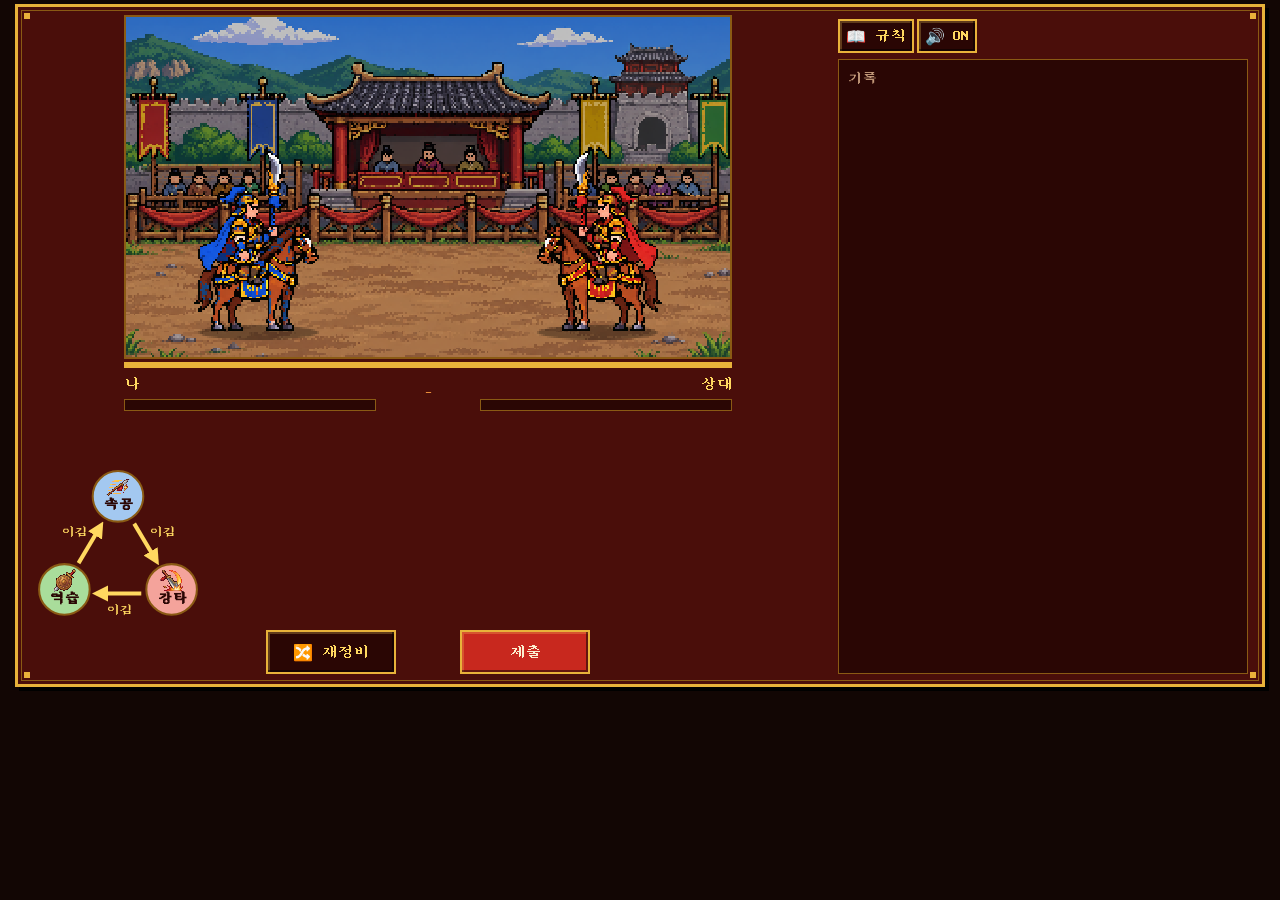
==== duel.html @ 4183ed5d "웹 업데이트 2026-11-28 20:51" ====
<!doctype html>
<html lang="ko">
<head>
<meta charset="utf-8">
<meta name="viewport" content="width=device-width, initial-scale=1">
<title>무술대회</title>
<link rel="stylesheet" href="style.css?v=20261128205129">
<!-- 무술대회 대결 화면 (웹, 2026-11-14). 게임 화면(game.js tourOpenDuel)이 iframe으로 띄운다: duel.html#web&id=경기id
     lab/martial.html(연구용)에서 만들었다. 규칙은 duel_rules.js, 판정·손패는 서버(duel_core.js)가 한다.
     서버와는 부모 창(게임)의 로그인을 그대로 쓴다: parent.api('duelView'|'duelAct'), parent.sb(실시간 알림 'duel-경기id') -->
<style>
  @font-face { font-family: "Sam3"; src: url("fonts/Sam3KRFont.woff") format("woff"); }
  body { background: var(--bg); margin: 0; padding: 8px; font-family: "Sam3", monospace; font-size: 16px; color: var(--text); }
  .lab { max-width: 1250px; margin: 0 auto; padding: 8px 14px 10px; }
  /* 대결 화면: 왼쪽 경기, 오른쪽 기록창 (2026-11-14). 좁은 화면에서는 기록창이 아래로 */
  #pPlay:not([hidden]) { display: grid; grid-template-columns: minmax(0, 1fr) 410px; /* 기록창 230 → 320 → 360 → 410 (글씨 키움) (2026-11-14, 한 합이 한 줄에 들어가게) */ column-gap: 14px; align-items: start; }
  #pPlay > * { grid-column: 1; }
  #pPlay > .sideCol { grid-column: 2; grid-row: 1 / span 30; align-self: stretch; display: flex; flex-direction: column; } /* 왼쪽 내용 높이만큼 늘어난다 */
  .sndBar { display: flex; gap: 3px; align-items: center; flex-wrap: nowrap; margin: 4px 0 6px; font-size: 14px; white-space: nowrap; }
  .sndBar button { padding: 3px 6px; }
  /* 규칙 창 (2026-11-15) */
  .rulesPop { position: fixed; inset: 0; z-index: 50; display: flex; align-items: center; justify-content: center; background: rgba(0, 0, 0, .6); }
  .rulesPop[hidden] { display: none !important; }
  .rulesPop .box { width: min(760px, 94vw); max-height: 90vh; overflow-y: auto; background: var(--bg); border: 2px solid var(--gold); padding: 10px 16px 14px; color: var(--text); font-size: 16px; line-height: 1.7; }
  .rulesPop h3, .rulesBody h3 { color: var(--title); font-size: 17px; margin: 10px 0 2px; font-weight: normal; }
  .rsec { background: #e5c46a; color: #1c1206; border: 2px solid #8f6a1c; padding: 4px 14px 8px; margin: 10px 0; } /* 규칙 섹션 상자: 노란 바탕 · 검은 글자 (2026-11-15 기획자) */
  .rsec h3, .rulesPop .rsec h3, .rulesBody .rsec h3 { color: #3a1d02; font-size: 19px; margin: 4px 0 4px; padding-bottom: 2px; border-bottom: 2px solid rgba(90, 55, 5, .45); } /* 제목 강조: 한 단계 크게 + 밑줄 (2026-11-15) */
  .rsec b { color: inherit; }
  .rulesPop ul, .rulesBody ul { margin: 0; padding-left: 20px; }
  .rulesPop .rbar { display: flex; justify-content: space-between; align-items: center; color: var(--title); }
  body.rulesOnly .lab { display: none; }
  .rulesBody { max-width: 860px; margin: 0 auto; padding: 8px 16px; color: var(--text); font-size: 16px; line-height: 1.7; }

  .sideCol #log { flex: 1 1 0; min-height: 200px; max-height: none; margin-top: 0; display: block; } /* #log: 게임 style.css의 #log { max-height: 380px }를 이기려면 같은 # 선택자가 필요 */
  .lab h2 { margin: 0 0 6px; font-size: 18px; font-weight: normal; color: var(--title); }
  .lab > h2, .tabs, #pPlay > .row, #pSim, #pRule { display: none !important; }
  body { padding-top: 4px; }
  .tabs { display: flex; gap: 6px; margin-bottom: 6px; }
  .tabs button.on { background: var(--gold); color: #2a0604; }
  .row { display: flex; gap: 8px; align-items: center; flex-wrap: wrap; margin: 4px 0 6px; }
  .row input[type=number] { width: 64px; }
  #cv { display: block; width: 100%; max-width: 608px; margin: 0 auto; /* 2026-11-14: 한 화면에 다 들어오게 조금 줄임 (320×180의 1.9배, 2026-11-14 544 → 608) */ image-rendering: pixelated; border: 2px solid var(--gold-dark); background: #000; }
  .bars { display: grid; grid-template-columns: minmax(0, 1fr) 84px minmax(0, 1fr); /* 2026-11-14: 양쪽 칸 폭 고정. 글자(체력 100→85, 1합→10합) 길이에 따라 칸이 늘어 이긴 쪽 체력바가 커져 보였음 */ gap: 10px; align-items: center; margin: 4px auto; width: 100%; max-width: 608px; }
  .side .nm { color: var(--title); }
  .side.right { text-align: right; }
  .hp { height: 12px; background: #2a0604; border: 1px solid var(--gold-dark); margin: 3px 0; position: relative; }
  .hp i { position: absolute; top: 0; bottom: 0; left: 0; background: #3a8ae0; /* 나(왼쪽) = 파랑 (2026-11-14 기획자, 빨강에서) */ transition: width .4s; }
  .side.right .hp i { left: auto; right: 0; background: #e04a2a; /* 상대(오른쪽) = 빨강 */ }
  .sp { font-size: 14px; color: var(--label); }
  .sp s { color: #776; }
  .round { text-align: center; color: var(--label); font-size: 14px; }
  .stage { position: relative; width: 100%; max-width: 608px; margin: 0 auto; }
  .stage.waiting::after { content: ""; position: absolute; inset: 0; background: rgba(0, 0, 0, .55); z-index: 1; } /* 경기 시작 전: 그림 위에 반투명 검정 (2026-11-15 기획자) */
  .stage.waiting .resBox { z-index: 2; top: 50%; bottom: auto; transform: translateY(-50%); } /* 연습 경기 [대결 시작] 상자: 어두운 막 위, 경기장 한가운데 (2026-11-15) */
  .stage.waiting .reveal { z-index: 2; top: 50%; transform: translateY(-50%); }
  .reveal { position: absolute; top: 8px; left: 0; right: 0; display: flex; justify-content: center; align-items: center; gap: 10px; pointer-events: none; }
  .reveal > span { color: #fff; text-shadow: 0 0 3px #000, 0 0 3px #000; }
  .resBox { position: absolute; bottom: 24%; left: 0; right: 0; display: flex; justify-content: center; } /* 2026-11-15 기획자: [한 판 더]·[대진표로]를 좀 더 위로 (아래 8px에서) */
  .resBox:empty, .reveal:empty { display: none; }
  .fx { position: absolute; inset: 0; pointer-events: none; overflow: hidden; }
  .fxText { position: absolute; transform: translate(-50%, -50%); font-size: 24px; white-space: nowrap; text-shadow: 2px 2px 0 #000, -2px 2px 0 #000, 2px -2px 0 #000, -2px -2px 0 #000; animation: fxUp 1.4s ease-out forwards; }
  @keyframes fxUp { 0% { opacity: 0; margin-top: 8px; } 12% { opacity: 1; margin-top: 0; } 70% { opacity: 1; } 100% { opacity: 0; margin-top: -26px; } }
  /* 시작 인트로 (2026-11-15 기획자): 단계 이름 + 두 장수 이름이 양옆에서 들어온다 */
  .intro { position: absolute; inset: 0; z-index: 3; display: none; flex-direction: column; align-items: center; justify-content: center; gap: 10px; background: rgba(0, 0, 0, .6); pointer-events: none; }
  .intro.show { display: flex; animation: introFade .3s ease-out; }
  .intro .stg { color: #ffd860; font-size: 20px; letter-spacing: 6px; text-shadow: 0 2px 0 #000; animation: introPop .4s ease-out both; }
  .intro .row { display: flex; align-items: center; gap: 22px; font-size: 32px; text-shadow: 0 2px 0 #000, 0 0 8px #000; }
  .intro .a { color: #8cc4ff; animation: introL .45s .25s ease-out both; }
  .intro .b { color: #ff7a5a; animation: introR .45s .25s ease-out both; }
  .intro .v { color: #fff; font-size: 26px; animation: introPop .35s .7s ease-out both; }
  @keyframes introFade { from { opacity: 0; } }
  @keyframes introL { from { transform: translateX(-160px); opacity: 0; } }
  @keyframes introR { from { transform: translateX(160px); opacity: 0; } }
  @keyframes introPop { from { transform: scale(2.2); opacity: 0; } }
  @media (max-width: 860px) { .intro .stg { font-size: 15px; } .intro .row { font-size: 20px; gap: 12px; } .intro .v { font-size: 17px; } }
  .banner { position: absolute; left: 0; right: 0; top: 30%; transform: translateY(-50%); text-align: center; pointer-events: none; opacity: 0; }
  .banner.show { animation: bannerIn .35s ease-out forwards; }
  @keyframes bannerIn { from { opacity: 0; transform: translateY(-50%) scale(2.2); } to { opacity: 1; transform: translateY(-50%) scale(1); } }
  .banner .t { font-size: 46px; letter-spacing: 6px; color: #ffd860; text-shadow: 0 0 2px #2a0604, 3px 3px 0 #2a0604, -3px 3px 0 #2a0604, 3px -3px 0 #2a0604, -3px -3px 0 #2a0604, 0 0 18px rgba(255,200,60,.6); }
  .banner.k-lose .t { color: #9fb8ff; text-shadow: 0 0 2px #0a0a2a, 3px 3px 0 #0a0a2a, -3px 3px 0 #0a0a2a, 3px -3px 0 #0a0a2a, -3px -3px 0 #0a0a2a, 0 0 18px rgba(120,150,255,.5); }
  .banner.k-draw .t { color: #eee; }
  .banner .s { margin-top: 6px; font-size: 17px; color: #fbefd0; text-shadow: 0 0 3px #000, 2px 2px 0 #000; opacity: 0; animation: subIn .3s .4s forwards; }
  @keyframes subIn { to { opacity: 1; } }
  .timer { height: 6px; background: #2a0604; margin: 3px auto 0; width: 100%; max-width: 608px; } /* width: 칸 안에서 가운데 맞춤하면 폭이 0으로 줄어서 */
  .timer i { display: block; height: 100%; background: var(--gold); width: 100%; }
  .playRow { display: grid; grid-template-columns: 172px minmax(0, 1fr) 172px; align-items: center; gap: 8px; } /* 손패가 정가운데 오게 오른쪽에도 같은 폭 빈칸 (2026-11-14) */
  .tri { width: 172px; } /* 2026-11-14 글씨가 작다는 의견으로 키움 */
  .tri .ar { stroke: #ffd860; stroke-width: 4; fill: none; }
  .tri text.win { font-size: 13px; fill: #ffd860; }
  .tri text { text-anchor: middle; font-family: Sam3, monospace; }
  .tri image.ic { image-rendering: pixelated; } /* 상성표도 카드 도트 그림 (2026-11-19) */
  .tri text.nm { font-size: 15px; fill: #2a0604; font-weight: bold; }
  .tri .nd circle { stroke: #8a5a14; stroke-width: 2; }
  .tri .nd.win circle { stroke: #7dff8a; stroke-width: 4; }
  .tri .nd.lose circle { stroke: #ff6a4a; stroke-width: 4; }
  .tri .nd.me circle { stroke: #ffd860; stroke-width: 4; }
  .triCap { text-align: center; font-size: 13px; color: var(--label); margin: 2px 0 0; }
  .hand { display: flex; gap: 6px; flex-wrap: wrap; justify-content: center; min-height: 78px; }
  .card { width: 56px; height: 74px; border: 2px solid var(--gold-dark); border-radius: 4px; background: #f3e2b8; color: #2a0604;
    display: flex; flex-direction: column; align-items: center; justify-content: center; cursor: pointer; user-select: none; font-size: 15px; }
  .card .ic { font-size: 22px; line-height: 1.1; }
  .card .pi { display: block; width: 24px; height: 24px; image-rendering: pixelated; margin: 0 auto 1px; } /* 카드 도트 그림 24칸 (2026-11-16) */
  .opHand .card .pi { width: 20px; height: 20px; image-rendering: auto; margin: 0 auto; } .miniHand .card .pi { width: 14px; height: 14px; image-rendering: auto; margin: 0 auto; }
  .card.atk { background: #a3c8f0; } .card.tec { background: #f4a39b; } .card.def { background: #a9dd9b; }
  html.debate .card.atk { background: #a9dd9b; } html.debate .card.tec { background: #a3c8f0; } html.debate .card.def { background: #f2d77a; } /* 설전대회 (2026-11-15 기획자): 논파 초록 · 회유 파랑 · 도발 노랑 */ /* 2026-11-15 기획자: 속공 파랑 · 강타 빨강 · 역습 초록 (그 전 분홍·보라·하늘) */
  .card.deal { animation: dealIn .32s ease-out backwards; } /* 재정비: 새 카드가 한 장씩 뒤집히며 들어옴 (2026-11-14) */
  @keyframes dealIn { from { opacity: 0; transform: translateY(14px) rotateY(90deg) scale(.85); } to { opacity: 1; transform: none; } }
  .card.sel { border-color: var(--title); box-shadow: 0 0 10px var(--title); transform: translateY(-6px); }
  .card.back { background: repeating-linear-gradient(45deg, #6a1a12 0 6px, #4a0e0a 6px 12px); cursor: default; }
  .card.big { width: 58px; height: 74px; cursor: default; font-size: 15px; box-shadow: 0 2px 6px rgba(0,0,0,.6); }
  .card.big .ic { font-size: 22px; }
  /* 공개 카드 (2026-11-14): 누구 카드인지 + 우세한 쪽 강조 */
  .rv { display: flex; flex-direction: column; align-items: center; gap: 2px; position: relative; }
  .rv .who { font-size: 12px; color: #fff; text-shadow: 0 0 3px #000, 0 0 3px #000; }
  .rv.won .card { border-color: #ffd860; box-shadow: 0 0 0 2px #ffd860, 0 0 14px #ffd860; }
  .rv.lost .card { opacity: .55; filter: grayscale(.7); }
  .reveal > .vs { color: #fff; font-size: 18px; text-shadow: 0 0 3px #000, 0 0 3px #000; }
  .card.spc { background: #ffe9a0; }
  .fchip { display: inline-block; width: 10px; height: 10px; margin-right: 5px; border: 1px solid #1a0a04; vertical-align: 1px; } /* 이름 옆 세력 색 (2026-11-15) */
  .resCard { text-align: center; padding: 4px 16px; background: rgba(42,6,4,.92) !important; border: 2px solid var(--gold); background: var(--panel-dark); }
  .resCard .big { font-size: 26px; margin-bottom: 2px; }
  .resCard.win .big { color: var(--title); } .resCard.lose .big { color: #9fb8ff; }
  .resCard button { margin-top: 6px; }
  .resBtn { font-size: 18px; padding: 6px 22px; box-shadow: 0 2px 8px rgba(0,0,0,.6); } /* 끝났을 때 경기장 아래쪽 단추 하나 (2026-11-15) */
  .opHand { display: flex; gap: 4px; justify-content: center; min-height: 50px; } /* 손패가 없을 때(시작 전)도 자리를 잡아 창 크기가 그대로 (2026-11-15 기획자) */
  .opHand .card { width: 38px; height: 50px; cursor: default; } /* 2026-11-15 기획자: 조금 더 크게 (30×40에서) */
  .card.sp { background: #fbfbf4; border-color: #b9b39a; } /* 흰 특수 카드 (필살·회피) */
  .opHand .card.white { background: #fbfbf4; border-color: #b9b39a; } /* 상대의 특수 카드: 흰 뒷면만 */
  .opHand .card.white .q { color: #8a7a5a; font-weight: bold; } /* 필살인지 회피인지 모르니 물음표 (2026-11-14) */
  .opHand .card.oc .ic { font-size: 20px; }
  /* 관전: 두 장수의 손패를 작게 (2026-11-14 기획자). 상대가 보는 것과 같게 유형(색)만, 특수 카드는 ? */
  .miniHand { display: none; gap: 3px; margin-top: 3px; flex-wrap: wrap; }
  body.watch .miniHand { display: flex; }
  .side.right .miniHand { justify-content: flex-end; }
  .miniHand .card { width: 22px; height: 28px; cursor: default; padding: 0; }
  .miniHand .card .ic { font-size: 12px; }
  .miniHand .card.white { background: #fbfbf4; border-color: #b9b39a; }
  .miniHand .card.white .q { color: #8a7a5a; font-weight: bold; }
  .opHand .card.mWin { border-color: #1a6a24; box-shadow: 0 0 0 3px #4dff6a, 0 0 10px 2px #4dff6a; transform: translateY(-3px); } /* 내 카드로 이기는 상대 카드 (2026-11-15 기획자: 잘 안 보여서 진한 안쪽 테두리 + 밝은 바깥 테두리 3px + 빛 + 살짝 위로) */
  .opHand .card.mLose { border-color: #6a1a10; box-shadow: 0 0 0 3px #ff5a3a, 0 0 10px 2px #ff5a3a; } /* 내 카드가 지는 상대 카드 */
  .acts { display: flex; justify-content: center; gap: 64px; margin-top: 8px; } /* 2026-11-14: 재정비·제출 둘 다 살짝 크게, 사이를 넓게 (잘못 누르지 않게) */
  .acts button { min-width: 130px; padding: 8px 18px; font-size: 16px; }
  .acts button.sel { background: var(--title); color: #2a0604; }
  .log { max-height: 180px; overflow-y: auto; font-size: 14px; background: var(--panel-dark); padding: 6px 8px; margin-top: 10px; border: 1px solid var(--gold-dark); }
  .log div { padding: 1px 0; }
  .sideCol #log { font-size: 15px; line-height: 1.5; }
  .sideCol #log div { white-space: nowrap; overflow: hidden; text-overflow: ellipsis; } /* 한 합 = 한 줄 */
  body.watch .sideCol #log div { white-space: normal; overflow: visible; padding: 2px 0 2px 1.2em; text-indent: -1.2em; } /* 관전: 이름이 길면 잘리지 않고 두 줄로 (2026-11-14). 둘째 줄은 들여 씀 */
  table.sim { border-collapse: collapse; margin: 8px 0; font-size: 14px; }
  table.sim th, table.sim td { border: 1px solid var(--gold-dark); padding: 4px 8px; text-align: center; }
  .note { font-size: 14px; color: var(--label); }
  [hidden] { display: none !important; }
  body.watch .tabs, body.watch #pPlay > .row, body.watch .opHand, body.watch .playRow, body.watch .acts, body.watch .lab > h2 { display: none !important; }
  body.watch .side .nm b, body.live .side .nm b { color: var(--title); display: block; overflow: hidden; text-overflow: ellipsis; } /* 웹: 참가자 화면도 이름 한 줄 따로 (2026-11-14) */ /* 관전: 이름은 한 줄 따로, 무력·체력은 그 아래 (긴 이름 대비) */
  body.watch .rv { width: 116px; } /* 긴 이름이 옆 이름과 겹치지 않게 칸 폭을 잡는다 */
  body.watch .rv .who { max-width: 116px; white-space: normal; text-align: center; line-height: 1.2; word-break: keep-all; }
  /* ===== 휴대폰 · 좁은 화면 (2026-11-14) =====
     위에서 아래로: 설정 → 전투 그림(가득) → 시간 → 체력 → 상대 손패 → 기록(한 줄, 누르면 펼침) → 작은 상성표 → 손패 → 단추 → 소리 */
  @media (max-width: 860px) {
    body { padding: 4px; font-size: 15px; }
    .lab { padding: 6px 8px 10px; }
    .lab h2 { font-size: 15px; margin-bottom: 4px; }
    .tabs button { padding: 4px 8px; font-size: 14px; }
    #pPlay:not([hidden]) { display: flex; flex-direction: column; align-items: stretch; } /* 넓은 화면의 align-items: start가 남으면 줄들이 왼쪽에 쪼그라든다 */
    #pPlay > .row { order: 0; gap: 6px; font-size: 14px; }
    #pPlay > .row input[type=number] { width: 52px; }
    #pPlay > .stage { order: 1; max-width: none; }
    #pPlay > .timer { order: 2; max-width: none; }
    #pPlay > .bars { order: 3; max-width: none; gap: 6px; font-size: 12px; }
    .bars .nm, .bars .sp { white-space: nowrap; font-size: 12px; overflow: hidden; text-overflow: ellipsis; }
    #pPlay > .opHand { order: 4; margin-top: 2px; }
    #pPlay > .sideCol { display: contents; } /* 안의 기록창·소리 줄을 따로 배치 */
    .sideCol #log { display: none; } /* 2026-11-14 기획자: 휴대폰은 합마다 결과 기록 줄을 아예 안 보여 줌 */
    #pPlay > .playRow { order: 6; }
    #pPlay > .acts { order: 7; }
    .sndBar { order: 9; margin: 10px 0 0; flex-wrap: wrap; justify-content: center; } /* 소리 조절은 맨 아래로 */
    .sideCol #log { flex: none; height: 30px; min-height: 0; overflow: hidden; cursor: pointer; position: relative; padding-right: 64px; }
    .sideCol #log::after { content: '▼ 전체'; position: absolute; right: 8px; top: 6px; font-size: 12px; color: var(--label); }
    .sideCol #log.open { height: 200px; overflow-y: auto; }
    .sideCol #log.open::after { content: '▲ 접기'; }
    .card.big { width: 44px; height: 56px; font-size: 12px; }
    .card.big .ic { font-size: 17px; }
    .rv .who { font-size: 11px; }
    .playRow { display: flex; flex-direction: column; align-items: center; gap: 4px; margin-top: 6px; }
    .playRow > div:last-child { display: none; } /* 넓은 화면에서 손패를 가운데 맞추던 빈칸 */
    .tri { width: 100px; }
    .hand { gap: 4px; min-height: 0; flex-wrap: nowrap; width: 100%; justify-content: center; }
    .card { width: 44px; height: 60px; font-size: 12px; }
    .card .ic { font-size: 17px; }
    .card .pi { width: 18px; height: 18px; image-rendering: auto; } .opHand .card .pi { width: 16px; height: 16px; }
    .card.sel { transform: translateY(-4px); }
    .opHand { min-height: 40px; }
    .opHand .card { width: 30px; height: 40px; } /* 휴대폰 (24×32에서, 2026-11-15) */
    .opHand .card.oc .ic { font-size: 16px; }
    .acts { gap: 40px; margin-top: 10px; } /* 휴대폰: 같은 크기 두 단추, 사이를 넓게 */
    .acts button { flex: 1; min-width: 0; padding: 11px 4px; font-size: 15px; white-space: nowrap; }
    .resCard .big { font-size: 20px; }
    .resBtn { font-size: 15px; padding: 4px 16px; } /* 휴대폰: 경기 끝 단추 살짝 작게 (2026-11-15 기획자) */
    .banner .t { font-size: 30px; letter-spacing: 3px; }
    .fxText { font-size: 17px; }
    .banner .s { font-size: 13px; }
  }
</style>
</head>
<body>
<div class="win lab">
  <h2>⚔ 무술대회 카드 대결 <span class="dim">(로컬 연구용)</span></h2>
  <div class="tabs"><button id="tPlay" class="on">대결 해 보기</button><button id="tSim">승률 시뮬레이션</button><button id="tRule">규칙</button></div>

  <!-- 대결 -->
  <div id="pPlay">
    <div class="row">무력 나 <input id="myWar" type="number" value="100" min="30" max="130"> 상대 <input id="opWar" type="number" value="100" min="30" max="130">
      <button id="start" class="main">대결 시작</button> </div>
    <audio id="bgm" loop preload="none"></audio><!-- ?v=: 곡을 다시 녹음하면 숫자를 올린다 (브라우저가 옛 파일을 기억해 두고 틀지 않게) --><!-- 무술대회 곡 (preview/bgm/make_midi.js tourney → tools/save_bgm.js) -->
    <div class="stage"><!-- 카드 공개·결과는 그림 위에 겹쳐 띄운다 (2026-11-14: 아래 칸에 끼어 배치가 밀리고 겹쳐서) -->
      <canvas id="cv" width="320" height="180"></canvas>
      <div class="reveal" id="reveal"></div>
      <div class="resBox" id="resBox"></div>
      <div class="fx" id="fx"></div>
      <div class="intro" id="intro"></div><!-- 시작 인트로 (2026-11-15) -->
      <div class="banner" id="banner"><div class="t"></div><div class="s"></div></div><!-- 승패 큰 글씨: 그림에 그리면 1.9배로 늘어나 깨져서 글자로 띄운다 (2026-11-14) -->
    </div>
    <div class="timer"><i id="timer"></i></div><!-- 제한 시간 막대: 전투 그림 바로 아래, 같은 폭 (2026-11-14) -->
    <div class="bars">
      <div class="side"><div class="nm">나 <span class="dim" id="myInfo"></span></div><div class="hp"><i id="myHp"></i></div><div class="sp" id="mySp"></div><div class="miniHand" id="myMini"></div></div>
      <div class="round" id="round">-</div>
      <div class="side right"><div class="nm"><span class="dim" id="opInfo"></span> 상대</div><div class="hp"><i id="opHp"></i></div><div class="sp" id="opSp"></div><div class="miniHand" id="opMini"></div></div>
    </div>
    <div class="opHand" id="opHand"></div>
    <div class="playRow">
      <!-- 상성 삼각형 (2026-11-14): 화살표가 가리키는 쪽을 이긴다. 카드를 고르면 이기는 상대(초록)·지는 상대(빨강)가 빛난다 -->
      <svg class="tri" viewBox="0 0 170 152" aria-label="상성: 속공은 강타를, 강타는 역습을, 역습은 속공을 이긴다">
        <defs><marker id="ah" viewBox="0 0 10 10" refX="7" refY="5" markerWidth="4" markerHeight="4" orient="auto"><path d="M0 0 L10 5 L0 10 z" fill="#ffd860"/></marker></defs>
        <path d="M101 55 L123 92" class="ar" marker-end="url(#ah)"/><path d="M108 124 L64 124" class="ar" marker-end="url(#ah)"/><path d="M46 94 L68 57" class="ar" marker-end="url(#ah)"/>
        <text x="128" y="68" class="win">이김</text><text x="86" y="145" class="win">이김</text><text x="42" y="68" class="win">이김</text>
        <g class="nd" data-t="atk"><circle cx="85" cy="28" r="25" fill="#a3c8f0"/><image x="74" y="8" width="22" height="22" class="ic" href="img/cards/atk.png"/><text x="85" y="42" class="nm">속공</text></g>
        <g class="nd" data-t="tec"><circle cx="138" cy="120" r="25" fill="#f4a39b"/><image x="127" y="100" width="22" height="22" class="ic" href="img/cards/tec.png"/><text x="138" y="134" class="nm">강타</text></g>
        <g class="nd" data-t="def"><circle cx="32" cy="120" r="25" fill="#a9dd9b"/><image x="21" y="100" width="22" height="22" class="ic" href="img/cards/def.png"/><text x="32" y="134" class="nm">역습</text></g>
      </svg>
      <div class="hand" id="hand"></div>
      <div></div>
    </div>
    <div class="acts"><!-- 2026-11-14: 재정비(왼쪽, 작게)와 제출(가운데, 크게)을 떨어뜨려 잘못 누르지 않게. 필살·회피는 손패의 흰 카드 -->
      <button id="bShuffle">🔀 재정비</button>
      <button id="bSubmit" class="main">제출</button>
    </div>
    <div class="sideCol"><!-- 오른쪽 칸 (2026-11-14): 소리 조절 한 줄 + 기록창. 소리 단추가 설정 줄에 있으면 폭에 따라 줄이 자꾸 바뀌어서 옮김 -->
      <div class="sndBar"><button id="rulesBtn">📖 규칙</button> <button id="sndBtn">🔊 ON</button></div><!-- 음악·효과음 한 단추 (2026-11-14) -->
      <div class="log" id="log"><div class="dim">기록</div></div>
    </div>
  </div>

  <!-- 시뮬레이션 -->
  <div id="pSim" hidden>
    <p class="note">컴퓨터끼리 겨룬 승률이에요. 컴퓨터는 단순하게 둬요(무작위 + 큰 카드를 조금 더 냄 + 필살·회피를 가끔). 사람끼리 겨루면 읽기 싸움이라 결과가 달라질 수 있어요.</p>
    <div class="row">경기 수(칸마다) <input id="simN" type="number" value="2000" min="100" max="20000" step="100"> <button id="simGo" class="main">돌리기</button></div>
    <div id="simOut"></div>
  </div>

  <!-- 규칙 -->
  <div id="pRule" hidden style="color:var(--text); font-size: 17px; line-height: 1.8">
    <ul>
      <li>둘이 <b>동시에</b> 카드를 내요. 제한 시간 10초, 넘기면 손패에서 무작위 한 장.</li>
      <li>카드 9종: ⚡ 속공 · 💪 강타 · 🔄 역습 × 소 · 중 · 대. 상성: 속공 &gt; 강타 &gt; 역습 &gt; 속공.</li>
      <li>같은 종류면 큰 쪽 승, 크기까지 같으면 비김.</li>
      <li>이긴 쪽이 공격: 피해 = 낸 카드 크기 (소 10 · 중 15 · 대 20) × 무력 배율. 배율은 두 장수의 무력 차이 1점마다 1%씩: 높은 쪽은 오르고 낮은 쪽은 내려요 (10점 차이면 1.1배 · 0.9배). 같은 무력이면 둘 다 1배.</li>
      <li>낸 카드만큼 무작위로 다시 받아요 (종류마다 소 12% · 중 10% · 대 7%, 필살 6% · 회피 7%).</li>
      <li>최대 손패: 무력 80 미만 4 (최소 4장) · 80~94 5 · 95~109 6 · 110 이상 7.</li>
      <li>체력 100. 15합이 지나면 체력 많은 쪽 승리 (같으면 무력이 낮은 쪽 승리).</li>
      <li>특수 카드와 재정비 (2026-11-14)
        <ul><li>🔀 재정비: 손패를 모두 다시 받아요 (특수 카드도 같은 확률로). 경기마다 2번, 같은 합에 두 번은 못 해요. 그 합에도 카드를 낼 수 있어요. 상대도 알 수 있어요.</li>
        <li>상대 손패는 유형(색)만 보이고, 크기(대·중·소)는 안 보여요.</li>
        <li>💥 필살 (흰 카드): 모든 카드를 이기고 피해 25 × 무력 배율. 회피에만 막혀요.</li>
        <li>💨 회피 (흰 카드): 상대의 모든 카드와 필살을 피해요. 둘 다 회피면 헛수.</li>
        <li>카드 한 장 뽑을 확률: 유형마다 소 12% · 중 10% · 대 7%, 필살 6%, 회피 7%. 특수 카드도 손패 칸을 차지해요. 손에는 특수 카드가 모두 합쳐 3장까지, 같은 종류는 2장까지 (필살·회피·회피는 되고, 회피 3장이나 필살 3장은 안 돼요).</li>
        <li>상대 손패는 일반 카드는 유형(색)만, 특수 카드는 흰 뒷면만 보여요 (필살인지 회피인지 몰라요).</li></ul></li>
    </ul>
  </div>
</div>

<script src="duel_rules.js?v=20261128205129"></script>
<script>
// ↓ game.js와 같은 글자 손질 (2026-11-15 기획자: 경기장·규칙 창에도 물결 내리기 적용). game.js 쪽을 바꾸면 여기도
// 가운데 점 붙이기·물결 내리기 (2026-11-03, 삼국지3글꼴): 이 글꼴은 '·' 자체가 넓어서 양옆 띄어쓰기를 화면에서 뺀다 ("통솔 87 · 무력" → "통솔 87·무력").
// 글자를 쓰는 곳(코드·서버 기록·채팅)은 그대로 두고, 화면에 붙는 글자만 바꾼다. 입력칸은 건드리지 않는다. 글꼴을 다른 것으로 바꾸면 TIGHT_DOTS를 false로
const TIGHT_DOTS = true;
(function tightDots() {
  if (!TIGHT_DOTS || typeof MutationObserver !== 'function') return;
  const SKIP = /^(SCRIPT|STYLE|TEXTAREA|INPUT|OPTION|TITLE|text)$/; // OPTION 안에는 span을 넣을 수 없다
  const ok = t => t.parentNode && !SKIP.test(t.parentNode.nodeName) && !t.parentNode.isContentEditable;
  const one = t => {
    if (!(t.data.includes('·') || t.data.includes('~')) || !ok(t)) return;
    let d = t.data.replace(/ +· +/g, '·').replace(/ +·$/, '·').replace(/^· +/, '·');
    if (d.startsWith('·') && document.body.contains(t)) { // 점이 덩어리 맨 앞이면 앞 글자 덩어리 끝의 띄어쓰기도 뺀다 (예: "명예의 전당 <span>· 지난 통일")
      const w = document.createTreeWalker(document.body, NodeFilter.SHOW_TEXT); w.currentNode = t;
      const p = w.previousNode();
      if (p && / +$/.test(p.data) && ok(p)) p.data = p.data.replace(/ +$/, '');
    }
    if (d !== t.data) t.data = d;
    // 물결(~)은 이 글꼴에서 위에 붙어 보여서, 화면에서만 <span class="tl">로 감싸 조금 내린다 (2026-11-03)
    if (d.includes('~') && !(t.parentNode.classList && t.parentNode.classList.contains('tl'))) {
      const frag = document.createDocumentFragment();
      d.split('~').forEach((part, i) => {
        if (i) { const sp = document.createElement('span'); sp.className = 'tl'; sp.textContent = '~'; frag.appendChild(sp); }
        if (part) frag.appendChild(document.createTextNode(part));
      });
      t.parentNode.replaceChild(frag, t);
    }
  };
  const fix = n => {
    if (n.nodeType === 3) return one(n);
    if (n.nodeType !== 1 || SKIP.test(n.nodeName)) return;
    const w = document.createTreeWalker(n, NodeFilter.SHOW_TEXT), list = [];
    for (let t = w.nextNode(); t; t = w.nextNode()) list.push(t);
    list.forEach(one);
  };
  const start = () => {
    fix(document.body);
    new MutationObserver(list => { for (const m of list) { if (m.type === 'characterData') fix(m.target); else m.addedNodes.forEach(fix); } })
      .observe(document.body, { childList: true, subtree: true, characterData: true });
  };
  if (document.body) start(); else document.addEventListener('DOMContentLoaded', start);
})();
'use strict';
// 관전 모드 (2026-11-14): bracket.html에서 martial.html#watch&a=이름&b=이름&aw=무력&bw=무력 으로 연다.
// 손패·단추·설정은 숨기고 두 장수(둘 다 컴퓨터)가 자동으로 겨룬다. 재정비는 양쪽 다 보이지 않는다
const WATCH = location.hash.startsWith('#watch') ? (() => { const q = new URLSearchParams(location.hash.slice(7)); return { a: q.get('a') || '청군', b: q.get('b') || '홍군', aw: +q.get('aw') || 100, bw: +q.get('bw') || 100 }; })() : null;
// 실시간 모드 (2026-11-14): node lab/duel_server.js 를 켜고 http://localhost:8787/lab/martial.html#live&seat=0 (청군) · seat=1 (홍군) · seat=w (관전)
// 판정은 서버가 한다. 내 쪽이 늘 왼쪽(빨강)에 오도록 VIEW로 순서를 바꿔 그린다 (관전은 청군이 왼쪽)
// 웹 (2026-11-14): duel.html#web&id=경기id. 자리(0·1·관전)는 서버가 알려 준다
// 설전대회 (2026-11-15): duel.html?kind=debate. 규칙은 무술대회와 같고 그림·카드 이름·글자(무력→지력, 체력→기세)·연출·음악만 다르다
const DEBATE = new URLSearchParams(location.search).get('kind') === 'debate';
const STN = DEBATE ? '지력' : '무력', HPN = DEBATE ? '기세' : '체력';
if (DEBATE) { Object.assign(T.atk, { name: '논파', ic: '📜' }); Object.assign(T.tec, { name: '회유', ic: '🤝' }); Object.assign(T.def, { name: '도발', ic: '🔥' }); Object.assign(T.kill, { name: '대갈', ic: '📢' }); Object.assign(T.dodge, { name: '무시', ic: '😑' }); document.title = '설전대회'; }
const PRACTICE = location.hash === '#practice';
const cardIc = t => `<img class="pi" src="img/cards/${DEBATE ? 'd_' : ''}${t}.png" alt="">`; // 카드 그림: 이모지 대신 도트 그림 (2026-11-16 기획자, img/cards. 설전은 d_)
if (DEBATE) document.documentElement.classList.add('debate');
const DEBATE_FILL = { atk: '#a9dd9b', tec: '#a3c8f0', def: '#f2d77a' }; // 설전대회 카드 색 (위 CSS와 같게)
if (DEBATE) document.addEventListener('DOMContentLoaded', () => document.querySelectorAll('.nd[data-t]').forEach(n => { const t = T[n.dataset.t]; if (!t) return; n.querySelector('.ic').setAttribute('href', 'img/cards/d_' + n.dataset.t + '.png'); n.querySelector('.nm').textContent = t.name; const c = n.querySelector('circle'); if (c && DEBATE_FILL[n.dataset.t]) c.setAttribute('fill', DEBATE_FILL[n.dataset.t]); })); // 상성 삼각형도 논파·회유·도발 // 게임 화면 초상화 → 연습 경기 (2026-11-15): 컴퓨터와 무력 100 대 100
const WEB = location.hash.startsWith('#web') ? { id: new URLSearchParams(location.hash.slice(5)).get('id') } : null;
let LIVE = WEB ? { seat: 'w', names: ['', ''] } : location.hash.startsWith('#live') ? (() => { const q = new URLSearchParams(location.hash.slice(6)); const v = q.get('seat'); return { seat: v === '1' ? 1 : v === 'w' ? 'w' : 0, names: ['청군', '홍군'] }; })() : null;
let VIEW = LIVE && LIVE.seat === 1 ? [1, 0] : [0, 1]; // 화면 왼쪽·오른쪽 = 서버의 몇 번 자리
const SPECT = () => !!WATCH || (!!LIVE && LIVE.seat === 'w'); // 관전하는 중인가 (기록·결과를 이름으로)
const NAME = () => WATCH ? [WATCH.a, WATCH.b] : SPECT() ? VIEW.map(i => LIVE.names[i]) : ['나', '상대'];
// ===================== 규칙: duel_rules.js (서버와 같이 쓴다, 2026-11-14) =====================
// ===================== 시뮬레이션 =====================
document.getElementById('simGo').onclick = () => {
  const N = Math.max(100, +document.getElementById('simN').value || 2000);
  const wars = [70, 80, 90, 100, 110, 120];
  let html = '<table class="sim"><tr><th>내 무력 ↓ / 상대 →</th>' + wars.map(w => `<th>${w}</th>`).join('') + '</tr>';
  for (const a of wars) {
    html += `<tr><th>${a} <span class="dim">(${handMax(a)}장)</span></th>`;
    for (const b of wars) {
      let w = 0, d = 0;
      for (let i = 0; i < N; i++) { const r = simMatch(a, b); if (r === 0) w++; else if (r === null) d++; }
      const p = w / N * 100, hue = Math.round(p * 1.2);
      html += `<td style="background:hsl(${hue} 55% 22%)">${p.toFixed(0)}%${d ? `<br><span class="dim">무 ${(d / N * 100).toFixed(0)}%</span>` : ''}</td>`;
    }
    html += '</tr>';
  }
  html += '</table><p class="note">칸 = 왼쪽 무력이 위쪽 무력을 이긴 비율. 참고: 지금 단기접전(시즌 7)은 무력 차이 10 → 60%, 20 → 75%, 30 → 90%.</p>';
  document.getElementById('simOut').innerHTML = html;
};

// ===================== 소리 (2026-11-14) =====================
// 음악: <audio> 반복 재생 (파일로 열면 fetch가 막혀서 WebAudio 대신). 처음엔 꺼짐, 단추로 켠다. 소리 크기 20% (게임 BGM과 같게)
// 효과음: 파일 없이 WebAudio로 고전 게임식 합성 (네모파·세모파·잡음). 심벌 같은 쨍한 잡음은 짧고 작게
const BGM_VOL = 0.2;
const musVol = () => (DEBATE && MUS.mode === 'main' ? BGM_VOL * 0.8 : BGM_VOL); // 설전대회 경기 곡은 살짝 작게 (2026-11-15 기획자: 크게 들림, 20% → 16%). 대기 곡은 그대로
// // 음악 크기 20% (게임 BGM과 같게). 2026-11-14 음량 막대는 뺌
const SND = { ctx: null, on: true, bgm: true }; // 2026-11-14 기획자: 이 화면은 음악·효과음 모두 켜진 채로 시작
try { if (parent !== window && parent.duelBridge && !parent.duelBridge.bgmOn()) { SND.on = SND.bgm = false; } } catch (e) { /* 혼자 열었다 */ } // 웹: 게임에서 음악을 꺼 두었으면 꺼진 채로 (단추로 켤 수 있다)
setTimeout(() => { const b = document.getElementById('sndBtn'); if (b) b.textContent = SND.on ? '🔊 ON' : '🔇 OFF'; }, 0);
function ac() { if (!SND.ctx) SND.ctx = new (window.AudioContext || window.webkitAudioContext)(); if (SND.ctx.state === 'suspended') SND.ctx.resume(); return SND.ctx; }
function tone(type, f0, f1, dur, vol, when = 0) {
  const c = ac(), t = c.currentTime + when, o = c.createOscillator(), g2 = c.createGain();
  o.type = type; o.frequency.setValueAtTime(f0, t); if (f1 !== f0) o.frequency.exponentialRampToValueAtTime(Math.max(20, f1), t + dur);
  g2.gain.setValueAtTime(vol, t); g2.gain.exponentialRampToValueAtTime(0.0001, t + dur);
  o.connect(g2).connect(c.destination); o.start(t); o.stop(t + dur + 0.02);
}
function noise(dur, vol, f0, f1, q = 1, when = 0, type = 'bandpass') {
  const c = ac(), t = c.currentTime + when, n = Math.floor(c.sampleRate * dur), buf = c.createBuffer(1, n, c.sampleRate), d = buf.getChannelData(0);
  for (let i = 0; i < n; i++) d[i] = Math.random() * 2 - 1;
  const src = c.createBufferSource(), fl = c.createBiquadFilter(), g2 = c.createGain();
  src.buffer = buf; fl.type = type; fl.Q.value = q; fl.frequency.setValueAtTime(f0, t); fl.frequency.exponentialRampToValueAtTime(Math.max(30, f1), t + dur);
  g2.gain.setValueAtTime(vol, t); g2.gain.exponentialRampToValueAtTime(0.0001, t + dur);
  src.connect(fl).connect(g2).connect(c.destination); src.start(t); src.stop(t + dur + 0.02);
}
// 큰 북 둥 · 둥 · 둥 (2026-11-15 기획자: 징보다 북). 깊은 몸통 울림(음이 툭 떨어짐) + 가죽 치는 소리 + 넓은 울림. 마지막 한 번이 가장 크고 길다
// 소리 파일 (2026-11-15): 받아 두었다가 튼다. 파일로 열면(file://) 못 받으니 합성 소리로 대신
const CLIP = {};
function loadClip(k, url) { try { fetch(url).then(x => x.arrayBuffer()).then(b => ac().decodeAudioData(b)).then(a => { CLIP[k] = a; }).catch(() => {}); } catch (e) { /* 못 받음 */ } }
function playClip(buf, vol = 1) { const c = ac(), s2 = c.createBufferSource(), g2 = c.createGain(); s2.buffer = buf; g2.gain.value = vol; s2.connect(g2).connect(c.destination); s2.start(); }
loadClip('intro', 'audio/sfx_intro.mp3');
function bigDrums() {
  const c = ac(), t0 = c.currentTime + 0.02, out = c.createGain();
  out.gain.value = 0.7; // 최고 0.85쯤 (0.9면 깨짐)
  const len = Math.floor(c.sampleRate * 1.8), ir = c.createBuffer(2, len, c.sampleRate);
  for (let ch = 0; ch < 2; ch++) { const d = ir.getChannelData(ch); for (let i = 0; i < len; i++) d[i] = (Math.random() * 2 - 1) * Math.pow(1 - i / len, 4); }
  const rev = c.createConvolver(), wet = c.createGain();
  rev.buffer = ir; wet.gain.value = 0.35;
  out.connect(c.destination); out.connect(rev).connect(wet).connect(c.destination);
  [[0, 0.75, 0.9], [0.5, 0.8, 0.9], [1.0, 1.0, 1.6]].forEach(([w, v, dec]) => {
    const t = t0 + w;
    // 몸통: 낮은 음이 툭 떨어지며 길게 울림 (두 겹)
    [[1, 1], [1.5, 0.35]].forEach(([m, vv]) => {
      const o = c.createOscillator(), g2 = c.createGain();
      o.type = 'sine'; o.frequency.setValueAtTime(115 * m, t); o.frequency.exponentialRampToValueAtTime(48 * m, t + 0.18);
      g2.gain.setValueAtTime(0.0001, t); g2.gain.exponentialRampToValueAtTime(v * vv, t + 0.008); g2.gain.exponentialRampToValueAtTime(0.0001, t + dec);
      o.connect(g2).connect(out); o.start(t); o.stop(t + dec + 0.05);
    });
    // 가죽 치는 소리: 짧고 낮은 잡음
    const n = Math.floor(c.sampleRate * 0.12), nb = c.createBuffer(1, n, c.sampleRate), nd = nb.getChannelData(0);
    for (let i = 0; i < n; i++) nd[i] = Math.random() * 2 - 1;
    const ns = c.createBufferSource(), nf = c.createBiquadFilter(), ng = c.createGain();
    ns.buffer = nb; nf.type = 'lowpass'; nf.frequency.value = 900;
    ng.gain.setValueAtTime(v * 0.5, t); ng.gain.exponentialRampToValueAtTime(0.0001, t + 0.12);
    ns.connect(nf).connect(ng).connect(out); ns.start(t);
  });
}
const SFX = {
  pick:   () => tone('square', 660, 660, 0.05, 0.05),                                                  // 카드 고르기
  submit: () => { tone('square', 523, 523, 0.06, 0.06); tone('square', 784, 784, 0.08, 0.06, 0.06); },  // 제출
  flip:   () => { noise(0.05, 0.12, 3000, 1500, 1); noise(0.05, 0.12, 3000, 1500, 1, 0.09); },           // 카드 뒤집기
  gallop: () => [0, 0.12, 0.24].forEach(w => { tone('triangle', 140, 70, 0.08, 0.22, w); noise(0.05, 0.08, 800, 300, 1, w, 'lowpass'); }), // 말발굽
  hit:    () => { noise(0.18, 0.35, 5000, 600, 0.8); tone('square', 220, 55, 0.22, 0.18, 0.03); tone('triangle', 90, 40, 0.25, 0.35, 0.03); }, // 베기 + 맞음
  clash:  () => { tone('square', 1320, 1250, 0.35, 0.07); tone('square', 1760, 1700, 0.3, 0.05); noise(0.08, 0.2, 6000, 3000, 2); },   // 칼 부딪힘
  kill:   () => { tone('sawtooth', 200, 1200, 0.35, 0.10); tone('square', 300, 1800, 0.35, 0.06); noise(0.4, 0.45, 4000, 200, 0.7, 0.36); tone('triangle', 110, 30, 0.6, 0.5, 0.36); tone('square', 80, 30, 0.5, 0.2, 0.36); }, // 기 모으기 → 큰 일격
  dodge:  () => noise(0.25, 0.25, 600, 4000, 1.5),                                                       // 휙 (회피)
  idle:   () => tone('triangle', 300, 200, 0.15, 0.12),                                                  // 헛수
  shuffle: () => { for (let k = 0; k < 9; k++) noise(0.03, 0.10, 3500 - k * 120, 1800, 1.2, k * 0.035); noise(0.08, 0.12, 2200, 900, 1, 0.34); }, // 재정비: 카드 섞는 촤르륵 (2026-11-14)
  intro:  () => (CLIP.intro ? playClip(CLIP.intro, 0.6) : bigDrums()), // 시작 인트로: 기획자가 준 소리 audio/sfx_intro.mp3 (원본 두둥.mp3, 1.06초, 원래 크기의 0.6배 — 2.5배·1배 모두 컸음 2026-11-15). 못 받으면 합성 북 (2026-11-15)
  tick:   () => tone('square', 1000, 1000, 0.03, 0.04),                                                  // 남은 3초
  win:    () => { [523, 659, 784, 1047, 784, 1047].forEach((f, i) => tone('square', f, f, 0.11, 0.06, i * 0.1)); [523, 784, 1047].forEach(f => tone('triangle', f, f, 0.8, 0.12, 0.62)); tone('square', 1047, 1047, 0.5, 0.03, 0.62); [0.62, 0.8].forEach(w => noise(0.12, 0.3, 500, 120, 0.7, w, 'lowpass')); }, // 승리 팡파르. 2026-11-14: 끝의 '뿌웅'(낮게 미끄러지는 북) → 짧은 잡음 북 두 번, 화음은 세모파로 부드럽게
  lose:   () => { [440, 415, 392, 330].forEach((f, i) => tone('triangle', f, f, i === 3 ? 0.9 : 0.22, 0.13, i * 0.24)); tone('triangle', 82, 41, 1.2, 0.35, 0.72); }, // 패배: 처지는 음 + 낮게 가라앉는 소리
};
const sfx = k => { if (SND.on) try { SFX[k](); } catch (e) { /* 소리 장치 없음 */ } };
// ===== 배경음악 (2026-11-14): 인트로를 한 번 틀고, 그 끝에 맞춰 루프를 틈 없이 반복 (WebAudio).
// 곡 데이터는 audio/bgm_tourney_b.js (파일로 열어도 되게 글자로 담음). 데이터가 없으면(?bgm=a) <audio> 반복으로
const MUS = { intro: null, loop: null, wait: null, gain: null, nodes: [], ready: false, loading: false, mode: 'main' }; // mode: 'wait' 경기 시작 대기 곡 (2026-11-15) · 'main' 대회 곡
const b64buf = b => { const s = atob(b), u = new Uint8Array(s.length); for (let i = 0; i < s.length; i++) u[i] = s.charCodeAt(i); return u.buffer; };
async function bgmLoad() { // 웹: 인트로(+루프 한 바퀴) 파일과 루프 파일을 받아 온다 (2026-11-14). 음악을 켤 때만 받는다 (약 5MB)
  if (MUS.loading) return; MUS.loading = true;
  try {
    const c = ac(), get = u => fetch(u).then(x => x.arrayBuffer()).then(b => c.decodeAudioData(b));
    [MUS.intro, MUS.loop, MUS.wait] = await Promise.all([DEBATE ? Promise.resolve(null) : get('audio/bgm_tourney_intro.wav'), get(DEBATE ? 'audio/bgm_debate.wav' : 'audio/bgm_tourney.wav'), get('audio/bgm_wait.wav').catch(() => null)]); // 대기 곡은 못 받아도 대회 곡은 나온다
    MUS.ready = true; if (SND.bgm && c.state === 'running') bgmPlay();
  } catch (e) { console.warn('BGM', e); }
}
function bgmPlay() {
  if (!SND.bgm) return;
  if (!MUS.ready) return; // 아직 받는 중 (다 받으면 bgmLoad가 튼다)
  if (MUS.nodes.length) return; // 이미 나오는 중
  const c = ac(), t0 = c.currentTime + 0.05;
  MUS.gain = c.createGain(); MUS.gain.gain.value = musVol(); MUS.gain.connect(c.destination);
  if (MUS.mode === 'wait' && MUS.wait) { const s = c.createBufferSource(); s.buffer = MUS.wait; s.loop = true; s.connect(MUS.gain); s.start(t0); MUS.nodes.push(s); return; } // 대기 곡: 30초 반복
  let at = t0;
  if (MUS.intro) { const s1 = c.createBufferSource(); s1.buffer = MUS.intro; s1.connect(MUS.gain); s1.start(at); at += MUS.intro.duration; MUS.nodes.push(s1); }
  const s2 = c.createBufferSource(); s2.buffer = MUS.loop; s2.loop = true; s2.connect(MUS.gain); s2.start(at); MUS.nodes.push(s2); // 인트로 끝 바로 그 순간부터 루프
}
function bgmStop() {
  MUS.nodes.forEach(n => { try { n.stop(); } catch (e) { /* 이미 멈춤 */ } }); MUS.nodes = [];
  document.getElementById('bgm').pause();
}
// 대기 곡 ↔ 대회 곡 바꾸기 (2026-11-15): 나오던 곡은 0.8초 동안 줄이며 끄고, 새 곡을 처음부터 (대회 곡은 인트로부터)
function bgmMode(m) {
  if (MUS.mode === m) return;
  MUS.mode = m;
  if (!MUS.nodes.length) return; // 아직 안 나오는 중: 켜질 때 이 곡으로
  const old = MUS.nodes, g0 = MUS.gain, c = ac();
  g0.gain.setTargetAtTime(0, c.currentTime, 0.25); setTimeout(() => old.forEach(n => { try { n.stop(); } catch (e) { /* 이미 멈춤 */ } }), 900);
  MUS.nodes = []; bgmPlay();
}
// 소리 단추 하나로 음악·효과음을 같이 켜고 끈다 (2026-11-14 기획자). 다시 켜면 인트로부터
document.getElementById('sndBtn').onclick = () => {
  SND.bgm = SND.on = !SND.on;
  if (SND.bgm) { ac(); if (!MUS.ready) bgmLoad(); bgmPlay(); } else bgmStop();
  document.getElementById('sndBtn').textContent = SND.on ? '🔊 ON' : '🔇 OFF';
};
// 음악은 켜진 채로 시작. 브라우저는 사용자가 한 번 누르기 전엔 소리를 막으니, 첫 클릭·키 입력 때 튼다
(function bgmAutoStart() {
  if (SND.bgm) bgmLoad();
  const once = () => { ac(); bgmPlay(); window.removeEventListener('pointerdown', once, true); window.removeEventListener('keydown', once, true); };
  window.addEventListener('pointerdown', once, true); window.addEventListener('keydown', once, true);
})();
// 승패가 나면 결투 음악을 2.5초 동안 줄여 끈다 (2026-11-15 기획자)
function bgmFade() {
  MUS.faded = true;
  if (MUS.gain) MUS.gain.gain.setTargetAtTime(0, ac().currentTime, 0.7);
  const nodes = MUS.nodes; setTimeout(() => { if (MUS.faded && MUS.nodes === nodes) bgmStop(); }, 3000);
  document.getElementById('bgm').pause();
}
// 결과가 나오는 동안 음악을 낮춘다
function bgmDuck(on) {
  if (!on && MUS.faded) { MUS.faded = false; bgmStop(); bgmPlay(); return; } // 승패로 꺼졌던 음악: 다음 경기 때 처음부터 다시
  const v = on ? musVol() * 0.35 : musVol();
  if (MUS.gain) MUS.gain.gain.setTargetAtTime(v, ac().currentTime, 0.1);
  document.getElementById('bgm').volume = v;
}

// ===================== 그림 (미니게임 도트 장수 재사용) =====================
const cv = document.getElementById('cv'), g = cv.getContext('2d');
g.imageSmoothingEnabled = false;
const img = n => { const i = new Image(); i.src = `img/duel/${n}.png`; return i; };
// 그림: lab/img (GPT Image 원본 lab/raw → tools/pixelize.html로 도트 변환, 2026-11-14). 말 탄 장수 3동작: 서 있기 · 돌격 · 찌르기. b = 상대(파란 갑옷)
// 3 = 승리 (말이 앞발 들고 언월도 치켜듦), 4 = 패배 (말에서 내려 무릎 꿇음, 무기 떨굼) — 2026-11-14 lab/raw/horse_end.png
const imgD = n => { const i = new Image(); i.src = `img/debate/${n}.png`; return i; }; // 설전대회 그림: 0 서기 · 1 말하기 · 2 대갈 · 3 승리 · 4 패배 · 5 움찔 · 6 무시(팔짱·고개 돌림) (청은 b)
const BG = DEBATE ? imgD('bg') : img('arena'), SPR = DEBATE ? [0, 1, 2, 3, 4, 5, 6].map(k => imgD('scholar' + k)) : [0, 1, 2, 3, 4].map(k => img('horse' + k)), SPR_B = DEBATE ? [0, 1, 2, 3, 4, 5, 6].map(k => imgD('scholar' + k + 'b')) : [0, 1, 2, 3, 4].map(k => img('horse' + k + 'b'));
const ANCHOR = [37, 40, 37, 42, 33]; // 2026-11-14 장수 약 15% 키움 (원본에서 덜 줄여 다시 만듦, 예전 그림은 img/old). // 동작마다 말 몸통 가운데가 그림 왼쪽에서 몇 칸인지 (위치가 흔들리지 않게)
const W = 320, H = 180, GROUND = 168, HOME = [70, 250], REACH = 84; // GROUND: 말발굽 위치 (대회장 흙바닥). REACH: 찌를 때 상대와의 거리
const st = { x: [...HOME], fr: [0, 0], flash: [0, 0], ghost: [0, 0], shake: 0, bigFlash: 0, texts: [], spark: 0, t: 0, result: null, confetti: [] }; // result: 끝났을 때 큰 글씨 (2026-11-14)
function whiteOf(src) { const c = document.createElement('canvas'); c.width = src.width; c.height = src.height; const x = c.getContext('2d'); x.drawImage(src, 0, 0); x.globalCompositeOperation = 'source-in'; x.fillStyle = '#fff'; x.fillRect(0, 0, c.width, c.height); return c; }
const LEGS_AT = 76; // 서 있는 그림(98칸 높이)에서 말 다리가 시작하는 줄 (배 아래)
function drawFighter(i) {
  const set = i === 0 ? SPR_B : SPR, // 나(왼쪽)는 파란 갑옷, 상대는 빨간 갑옷 (2026-11-14 기획자)
  s = set[st.fr[i]];
  if (!s || !s.width) return;
  // 가만히 있을 때 (2026-11-15 기획자: 통째로 오르내리면 떠 보여서): 다리는 땅에 붙이고, 그 위(말 몸통·머리·장수)만 숨 쉬듯 1칸 올라갔다 내려온다
  const breathe = st.fr[i] === 0 && Math.sin(st.t / 420 + i * 1.7) > 0.2 ? -1 : 0;
  const x = Math.round(st.x[i]), y = GROUND - s.height;
  g.save();
  if (i === 1) { g.translate(x, 0); g.scale(-1, 1); g.translate(-x, 0); }
  const dx = x - (DEBATE ? Math.round(s.width / 2) : ANCHOR[st.fr[i]]); // 문관 그림은 가운데가 몸 중심
  g.fillStyle = 'rgba(0,0,0,0.35)';
  if (!DEBATE && st.fr[i] === 4) { // 패배 자세 (2026-11-15 기획자: 그림자가 캐릭터 밖에 있어 어색): 뒤에 선 말의 발굽 줄(그림 45줄째)과 무릎 꿇은 장수 아래(56줄째)에 따로
    g.beginPath(); g.ellipse(dx + 21, y + 45, 20, 3, 0, 0, Math.PI * 2); g.fill();
    g.beginPath(); g.ellipse(dx + 76, y + 56, 30, 3.5, 0, 0, Math.PI * 2); g.fill();
  } else { g.beginPath(); g.ellipse(x, GROUND - 1, DEBATE ? Math.round(s.width * 0.4) : 32, DEBATE ? 3.5 : 4, 0, 0, Math.PI * 2); g.fill(); } // 발밑 그림자
  if (st.ghost[i] > 0) { g.globalAlpha = 0.35 * st.ghost[i]; g.drawImage(s, dx + 18, y); g.globalAlpha = 1; }
  const src = st.flash[i] > 0 && Math.floor(st.t / 60) % 2 ? whiteOf(s) : s;
  if (breathe) { const k = DEBATE ? Math.round(s.height * 0.72) : LEGS_AT; g.drawImage(src, 0, k, s.width, s.height - k, dx, y + k, s.width, s.height - k); g.drawImage(src, 0, 0, s.width, k + 1, dx, y + breathe, s.width, k + 1); } // 아래: 다리 그대로 · 위: 1칸 올림 (경계 한 줄을 겹쳐 틈이 안 생기게)
  else g.drawImage(src, dx, y);
  g.restore();
}
// 끝났을 때 (2026-11-14): 승리 = 금빛 + 꽃가루, 패배 = 어둡게, 가운데 띠에 큰 글씨가 커졌다 작아지며 들어온다
let bannerFor = null;
function syncBanner(R) {
  const b = document.getElementById('banner'); if (!b || bannerFor === R) return;
  bannerFor = R;
  b.className = 'banner';
  if (!R) return;
  b.querySelector('.t').textContent = R.title; b.querySelector('.s').textContent = R.sub || '';
  void b.offsetWidth; b.className = 'banner show k-' + R.kind; // 연출 다시 시작 ('win'은 게임 style.css의 창 테두리 이름이라 k- 붙임)
}
function drawResult(now) {
  const R = st.result, age = (now - R.t0) / 1000, k = Math.min(1, age / 0.35);
  if (R.kind === 'lose') { g.fillStyle = `rgba(10,10,40,${0.5 * k})`; g.fillRect(0, 0, W, H); }
  if (R.kind === 'win') {
    g.fillStyle = `rgba(255,200,60,${0.12 * k})`; g.fillRect(0, 0, W, H);
    if (st.confetti.length < 80 && Math.random() < 0.6) st.confetti.push({ x: Math.random() * W, y: -4, vx: (Math.random() - 0.5) * 0.6, vy: 0.6 + Math.random() * 0.8, c: ['#ffd860', '#ff5a3a', '#ffffff', '#ffb020'][Math.floor(Math.random() * 4)] });
    for (const p of st.confetti) { p.x += p.vx + Math.sin((now / 300) + p.y / 20) * 0.3; p.y += p.vy; g.fillStyle = p.c; g.fillRect(Math.round(p.x), Math.round(p.y), 2, 2); }
    st.confetti = st.confetti.filter(p => p.y < H + 4);
  }
  const bh = 62 * k; g.fillStyle = 'rgba(0,0,0,0.7)'; g.fillRect(0, H / 2 - 36 - bh / 2, W, bh); // 가운데 띠: 제목 + 부제를 함께 감싼다
  syncBanner(R);
  g.textBaseline = 'alphabetic';
}
function render(now) {
  st.t = now || 0;
  const sh = st.shake > 0 ? (Math.random() * 2 - 1) * st.shake : 0;
  g.save(); g.translate(Math.round(sh), 0);
  if (BG.width) g.drawImage(BG, 7, 4, W, H, 0, 0, W, H); // 배경 334×188에서 가운데 320×180
  g.fillStyle = DEBATE ? 'rgba(0,0,0,0.32)' : 'rgba(0,0,0,0.24)'; g.fillRect(-4, 0, W + 8, H); // 설전대회는 배경이 밝은 낮 풍경이라 조금 더 (0.32, 2026-11-15 기획자) // 배경만 한 단계 어둡게 (2026-11-15 기획자: 아주 약간 더 0.2 → 0.24. 2026-11-14, 0.26도 해 봤다가 되돌림) (장수가 더 또렷하게, 2026-11-14) else { g.fillStyle = '#300'; g.fillRect(0, 0, W, H); }
  if (DEBATE) g.filter = 'brightness(1.12)'; // 설전대회: 인물 살짝 밝게 (2026-11-15 기획자). filter를 못 쓰는 브라우저는 그대로
  drawFighter(0); drawFighter(1);
  g.filter = 'none';
  if (st.spark > 0) { g.fillStyle = '#fff6a0'; const cx = (st.x[0] + st.x[1]) / 2; for (let k = 0; k < 8; k++) { const a = k / 8 * Math.PI * 2, r = 4 + (1 - st.spark) * 10; g.fillRect(Math.round(cx + Math.cos(a) * r), Math.round(GROUND - 60 + Math.sin(a) * r), 2, 2); } }
  g.restore();
  if (st.bigFlash > 0) { g.fillStyle = `rgba(${st.flashRGB || '255,60,30'},${st.bigFlash * 0.5})`; g.fillRect(0, 0, W, H); }
  if (st.result) drawResult(now || 0); else if (bannerFor) syncBanner(null);
  ['flash', 'ghost'].forEach(k => st[k] = st[k].map(v => Math.max(0, v - 0.02)));
  st.shake = Math.max(0, st.shake - 0.2); st.bigFlash = Math.max(0, st.bigFlash - 0.02); st.spark = Math.max(0, st.spark - 0.03);
  requestAnimationFrame(render);
}
requestAnimationFrame(render);
const sleep = ms => new Promise(r => setTimeout(r, ms));
function tween(i, to, ms) { const from = st.x[i], t0 = performance.now(); return new Promise(res => { const step = () => { const k = Math.min(1, (performance.now() - t0) / ms); st.x[i] = from + (to - from) * k; if (k < 1) requestAnimationFrame(step); else res(); }; step(); }); }
// 떠오르는 글씨 (필살!, -30, 회피! 등): 그림에 그리면 1.9배로 늘어 깨져서 그림 위에 글자로 띄운다 (2026-11-14). x·y는 그림 좌표(320×180)
const say = (s, x, c = '#ffd860', y = 60) => {
  const el = document.createElement('div'); el.className = 'fxText'; el.textContent = s; el.style.color = c;
  el.style.left = (x / W * 100) + '%'; el.style.top = (y / H * 100) + '%';
  document.getElementById('fx').appendChild(el); setTimeout(() => el.remove(), 1500);
};

// 한 합 연출
// 설전 연출 (2026-11-15): 자리에서 말로 겨룬다. 이긴 쪽은 말하기(1) · 대갈(2)로 살짝 나오고, 맞은 쪽은 움찔(5)하며 밀린다
async function animateDebate(j, a, b) {
  const nudge = (i, d) => tween(i, HOME[i] + (i === 0 ? d : -d), 140);
  if (j.how === 'tie') { st.fr = [1, 1]; sfx('clash'); st.shake = 1; await Promise.all([nudge(0, 8), nudge(1, 8)]); await sleep(420); await Promise.all([tween(0, HOME[0], 200), tween(1, HOME[1], 200)]); st.fr = [0, 0]; return; }
  if (j.how === 'idle') { [0, 1].forEach(i => { if ((i === 0 ? a : b).k === 'dodge') st.fr[i] = 6; }); sfx('idle'); await sleep(700); st.fr = [0, 0]; return; } // 둘 다 무시: 둘 다 팔짱 (2026-11-15)
  if (j.how === 'dodged') { const d = j.dodger, o = 1 - d; st.fr[o] = 1; st.fr[d] = 6; await nudge(o, 10); sfx('dodge'); /* 무시한 쪽은 팔짱 끼고 고개 돌림 (2026-11-15 기획자) */ say(`${T.dodge.name}!`, st.x[d], '#9fe8ff'); await sleep(500); await tween(o, HOME[o], 200); st.fr = [0, 0]; return; }
  const atk = j.win, def = 1 - atk;
  if (j.how === 'kill') { const blue = atk === 0; say(`${T.kill.name}!`, HOME[atk], blue ? '#6ab0ff' : '#ff5a3a', 50); st.flashRGB = blue ? '40,120,255' : '255,60,30'; st.bigFlash = 1; sfx('kill'); st.fr[atk] = 2; await sleep(350); }
  else st.fr[atk] = 1;
  await nudge(atk, j.how === 'kill' ? 16 : 10);
  st.fr[def] = 5; st.shake = j.how === 'kill' ? 5 : 2; sfx('hit'); say(`-${j.dmg}`, HOME[def], '#ff6a4a', 78);
  await tween(def, HOME[def] + (def === 1 ? 10 : -10), 120);
  await sleep(420);
  await Promise.all([tween(atk, HOME[atk], 220), tween(def, HOME[def], 220)]); st.fr = [0, 0];
}
async function animate(j, a, b) {
  if (DEBATE) return animateDebate(j, a, b);
  const atk = j.win, mid = (HOME[0] + HOME[1]) / 2;
  if (j.how === 'tie') {
    st.fr = [1, 1]; sfx('gallop'); await Promise.all([tween(0, mid - REACH / 2, 220), tween(1, mid + REACH / 2, 220)]);
    st.fr = [2, 2]; st.spark = 1; st.shake = 2; sfx('clash'); // 2026-11-14: '챙!' 글자는 뺌 (불꽃·소리만)
    await sleep(300); st.fr = [1, 1]; await Promise.all([tween(0, HOME[0], 260), tween(1, HOME[1], 260)]); st.fr = [0, 0]; return;
  }
  if (j.how === 'idle') { // 헛수 (2026-11-14): 둘 다 회피. 회피한 쪽은 뒤로 빠지고, 상대는 나오다 멈춘다
    const dodgers = [0, 1].filter(i => (i === 0 ? a : b).k === 'dodge');
    const movers = [0, 1].filter(i => !dodgers.includes(i));
    movers.forEach(i => { st.fr[i] = 1; });
    await Promise.all([
      ...dodgers.map(i => { st.ghost[i] = 1; return tween(i, HOME[i] + (i === 0 ? -20 : 20), 140); }),
      ...movers.map(i => tween(i, HOME[i] + (i === 0 ? 24 : -24), 220)),
    ]);
    sfx('idle'); // 2026-11-14: 그림 위 '헛수' 글자는 뺌
    await sleep(450);
    await Promise.all([0, 1].map(i => tween(i, HOME[i], 240))); st.fr = [0, 0]; return;
  }
  if (j.how === 'dodged') {
    const d = j.dodger, o = 1 - d, toward = d === 0 ? HOME[0] + REACH + 20 : HOME[1] - REACH - 20;
    st.fr[o] = 1; sfx('gallop'); await tween(o, toward, 220); st.fr[o] = 2; st.ghost[d] = 1; sfx('dodge');
    const back = d === 0 ? HOME[0] - 20 : HOME[1] + 20; await tween(d, back, 120); say('회피!', st.x[d], '#9fe8ff');
    await sleep(350); st.fr[o] = 1; await Promise.all([tween(o, HOME[o], 260), tween(d, HOME[d], 260)]); st.fr = [0, 0]; return;
  }
  const def = 1 - atk, hit = atk === 0 ? HOME[1] - REACH : HOME[0] + REACH;
  if (j.how === 'kill') { const blue = atk === 0; say('필살!', HOME[atk], blue ? '#6ab0ff' : '#ff5a3a', 50); st.flashRGB = blue ? '40,120,255' : '255,60,30'; st.bigFlash = 1; // 필살 깜빡임: 나(왼쪽·파랑)는 파랑, 상대는 빨강 (2026-11-14)
  sfx('kill'); await sleep(350); } else sfx('gallop');
  st.fr[atk] = 1; await tween(atk, hit, j.how === 'kill' ? 160 : 240);
  st.fr[atk] = 2; st.flash[def] = 1; st.shake = j.how === 'kill' ? 5 : 2; if (j.how !== 'kill') sfx('hit');
  say(`-${j.dmg}`, HOME[def], '#ff6a4a', 78);
  await tween(def, HOME[def] + (def === 1 ? 10 : -10), 100);
  await sleep(300); st.fr[atk] = 1;
  await Promise.all([tween(atk, HOME[atk], 260), tween(def, HOME[def], 200)]); st.fr = [0, 0];
}

// ===================== 대결 (나 대 컴퓨터) =====================
const $ = id => document.getElementById(id);
let F = null, round = 0, pick = null, busy = false, timerId = 0, deadline = 0, over = true, lastTick = 0;
function log(s) { const d = document.createElement('div'); d.textContent = s; $('log').prepend(d); }
function cardEl(c, cls = '') { return isSp(c) ? `<div class="card sp ${c.t} ${cls}"><span class="ic">${cardIc(c.t)}</span>${T[c.t].name}<b>&nbsp;</b></div>` : `<div class="card ${c.t} ${cls}"><span class="ic">${cardIc(c.t)}</span>${T[c.t].name}<b>${SIZE_NAME[c.s]}</b></div>`; } // 필살·회피 = 흰 카드 (2026-11-14)
// 공개 칸 한쪽: 위에 꼬리표(우세·회피·비김), 카드, 아래에 누구 것인지
function rvEl(a, who) { return `<div class="rv">${actEl(a)}<span class="who">${who}</span></div>`; }
// 판정이 나면 우세한 쪽 카드를 빛내고 진 쪽은 흐리게
function markReveal(j) {
  const sides = document.querySelectorAll('#reveal .rv'); if (sides.length < 2) return;
  sides.forEach((el, i) => {
    el.classList.remove('won', 'lost', 'tie');
    if (j.how === 'dodged') el.classList.add(i === j.dodger ? 'won' : 'lost'); // 2026-11-14: 우세·필살·회피 글자는 빼고 빛남·흐림만
    else if (j.win === null) el.classList.add('tie'); // 비김·헛수도 글자 없음 (2026-11-14)
    else if (j.win === i) el.classList.add('won');
    else el.classList.add('lost');
  });
}
function actEl(a) { return a.k === 'card' ? cardEl(a.c, 'big') : a.k === 'kill' || a.k === 'dodge' ? cardEl({ t: a.k }, 'big') : `<div class="card big spc"><span class="ic">${a.k === 'kill' ? '💥' : '💨'}</span>${a.k === 'kill' ? '필살' : '회피'}</div>`; }
// 재정비도 공개 (2026-11-14 기획자: 상대 손패 색이 보이면 어차피 드러나서). 양쪽 다 재정비 · 필살 · 회피
function spText(f) { const n = f.shuffleLeft ?? 0; return n > 0 ? `재정비 ${n}` : '<s>재정비</s>'; } // 2026-11-14: 필살·회피는 카드라 재정비 남은 횟수만
// 상성 표시 (2026-11-14): 커서를 올린 카드(없으면 고른 카드) 기준으로 상성 삼각형과 상대 손패에 테두리.
// 이기는 상대 = 초록, 지는 상대 = 빨강, 같은 유형은 표시 없음
let hoverT = null;
function markMatchup() {
  const sel = hoverT || (pick ? (pick.k === 'card' ? pick.c.t : pick.k) : null); // kill·dodge도 들어온다
  document.querySelectorAll('.tri .nd').forEach(n => { const t = n.dataset.t; n.classList.toggle('me', t === sel); n.classList.toggle('win', !!sel && BEATS[sel] === t); n.classList.toggle('lose', !!sel && BEATS[t] === sel); });
  document.querySelectorAll('#opHand .card.oc').forEach(c => { const t = TYPES.find(x => c.classList.contains(x)); c.classList.toggle('mWin', !!sel && !!t && (sel === 'kill' || BEATS[sel] === t)); c.classList.toggle('mLose', !!sel && BEATS[t] === sel); });
}
// 재정비 연출 (2026-11-14): 촤르륵 소리 + 그 장수 머리 위 '재정비' + 손패가 한 장씩 다시 깔림. v = 화면 왼쪽(0)·오른쪽(1)
let fxDeal = [false, false];
function shuffleFx(v) { sfx('shuffle'); say('재정비', HOME[v], '#ffe08a', 66); fxDeal[v] = true; }
function draw() {
  const [m, o] = F;
  $('myInfo').textContent = `${STN} ${m.war} · ${HPN} ${Math.max(0, m.hp)}`; $('opInfo').textContent = `${STN} ${o.war} · ${HPN} ${Math.max(0, o.hp)}`;
  $('myHp').style.width = Math.max(0, m.hp) + '%'; $('opHp').style.width = Math.max(0, o.hp) + '%';
  $('mySp').innerHTML = spText(m); $('opSp').innerHTML = spText(o);
  $('round').textContent = PRACTICE && !round ? '대기' : over ? '끝' : `${round} / ${MAX_ROUND}합`; // 연습 경기 시작 전은 '대기'
  const dealO = fxDeal[1], dealM = fxDeal[0]; fxDeal = [false, false]; // 재정비 연출은 한 번만
  const dl = (on, i) => on ? ` style="animation-delay:${i * 60}ms"` : '';
  if (SPECT()) [['myMini', m], ['opMini', o]].forEach(([id, f]) => { $(id).innerHTML = f.hand.map(c => c.t === 'sp' || isSp(c) ? '<div class="card oc white"><span class="ic q">?</span></div>' : `<div class="card oc ${c.t}" title="${T[c.t].name}"><span class="ic">${cardIc(c.t)}</span></div>`).join(''); }); // 관전: 두 장수 손패 축약
  $('opHand').innerHTML = o.hand.map((c, i) => (c.t === 'sp' || isSp(c) ? '<div class="card oc white" title="특수 카드"><span class="ic q">?</span></div>' : `<div class="card oc ${c.t}" title="${T[c.t].name}"><span class="ic">${cardIc(c.t)}</span></div>`).replace('class="card oc', `${dl(dealO, i)} class="card oc${dealO ? ' deal' : ''}`)).join(''); // 상대 손패: 유형(색)은 보이고 크기(대·중·소)는 숨김 (2026-11-14 기획자)
  $('hand').innerHTML = m.hand.map((c, i) => cardEl(c, (pick && pick.i === i ? 'sel' : '') + (dealM ? ' deal' : '')).replace('<div class="card', `<div data-i="${i}"${dl(dealM, i)} class="card`)).join('');
  $('hand').querySelectorAll('[data-i]').forEach(el => {
    el.onclick = () => { if (busy || over) return; pick = actOf(m, +el.dataset.i); sfx('pick'); draw(); };
    el.onmouseenter = () => { hoverT = m.hand[+el.dataset.i].t; markMatchup(); }; // 커서만 올려도 상성 표시 (2026-11-14)
    el.onmouseleave = () => { hoverT = null; markMatchup(); };
    el.ondblclick = () => { if (busy || over) return; pick = actOf(m, +el.dataset.i); submit(); };
  });
  markMatchup();
  $('bShuffle').textContent = `🔀 재정비 (${m.shuffleLeft ?? 0})`;
  $('bShuffle').disabled = busy || over || !canShuffle(m, round); // 경기마다 2번, 같은 합에 한 번만
  $('bSubmit').disabled = busy || over || !pick;
}
function startRound() {
  round++; pick = null; busy = false;
  if (aiShuffle(F[1], round)) { doShuffle(F[1], round); shuffleFx(1); log(`${round}합 ${SPECT() ? NAME()[1] : '상대'} 재정비`); } // 재정비는 공개
  if (WATCH && aiShuffle(F[0], round)) { doShuffle(F[0], round); shuffleFx(0); log(`${round}합 ${NAME()[0]} 재정비`); }
  deadline = performance.now() + (WATCH ? 4 : TIME) * 1000; lastTick = 0; // 관전 연구: 고르는 시간을 4초로 줄여 보여 준다
  clearInterval(timerId);
  timerId = setInterval(() => {
    const left = Math.max(0, deadline - performance.now());
    $('timer').style.width = (left / ((WATCH ? 4 : TIME) * 1000) * 100) + '%';
    const sec = Math.ceil(left / 1000); if (!WATCH && sec <= 3 && sec > 0 && sec !== lastTick) { lastTick = sec; sfx('tick'); } // 남은 3초 째깍
    if (WATCH && left <= 0 && !busy) { clearInterval(timerId); pick = aiAct(F[0], F[1]); submit(); return; } // 관전: 둘 다 컴퓨터
    if (left <= 0) { clearInterval(timerId); if (!busy) { pick = randomAct(F[0]); log('시간 초과: 무작위 카드'); submit(); } }
  }, 100);
  draw();
}
// 한 합 보여 주기: 공개 → 우세 표시 → 연출 → 기록 한 줄 (체력은 부르는 쪽이 바꾼다)
async function showRound(a, b, j) {
  $('reveal').innerHTML = rvEl(a, NAME()[0]) + '<span class="vs">VS</span>' + rvEl(b, NAME()[1]); setTimeout(() => sfx('flip'), 120); await sleep(350);
  markReveal(j); // 우세한 쪽 강조 (다음 합 공개 때까지 남는다)
  await animate(j, a, b);
  let msg = `${round}합 ${actText(a)} vs ${actText(b)} → `; // 한 합 = 기록 한 줄
  // 결과는 내 쪽에서 본 말: 승 (피해 20) · 패 (피해 20) · 필살 승/패 · 회피 · 상대 회피 · 비김 · 헛수. 관전은 이름으로
  if (j.win === null) msg += j.how === 'dodged' ? (SPECT() ? `${NAME()[j.dodger]} ${T.dodge.name}` : j.dodger === 0 ? T.dodge.name : `상대 ${T.dodge.name}`) : j.how === 'idle' ? '헛수' : '비김';
  else msg += SPECT() ? `${NAME()[j.win]} ${j.how === 'kill' ? T.kill.name + ' ' : ''}승 (피해 ${j.dmg})` : `${j.how === 'kill' ? T.kill.name + ' ' : ''}${j.win === 0 ? '승' : '패'} (피해 ${j.dmg})`;
  if (LIVE && (a.auto || b.auto)) msg += ' ⏱';
  log(msg);
}
async function submit() {
  if (busy || over || !pick) return;
  if (WEB) return webSubmit();
  if (LIVE) return liveSubmit();
  busy = true; clearInterval(timerId); if (!WATCH) sfx('submit'); draw();
  const [m, o] = F, a = pick, b = aiAct(o, m), j = judge(a, b, m, o);
  useAct(m, a); useAct(o, b);
  await showRound(a, b, j);
  if (j.win !== null) F[1 - j.win].hp -= j.dmg;
  if (m.hp <= 0 || o.hp <= 0 || round >= MAX_ROUND) return finish();
  startRound();
}
// 끝: 승패 연출 (F[0] = 화면 왼쪽)
function finish(wv = null, tie = '') { // wv: 이긴 쪽 (화면 왼쪽 0 · 오른쪽 1). 웹은 서버가 정한 승자 (15합 동점이면 무력 낮은 쪽, 2026-11-14)
  const [m, o] = F;
  over = true; clearInterval(timerId);
    let res = m.hp <= 0 ? '패배' : o.hp <= 0 ? '승리' : m.hp > o.hp ? '승리 (체력)' : o.hp > m.hp ? '패배 (체력)' : '무승부';
    if (wv !== null && res === '무승부') res = (wv === 0 ? '승리' : '패배') + ' (체력)';
    log(SPECT() ? `=== ${m.hp > o.hp ? NAME()[0] + ' 승리' : o.hp > m.hp ? NAME()[1] + ' 승리' : '무승부'} ===` : `=== ${res} ===`); sfx(SPECT() ? (m.hp === o.hp ? 'idle' : 'win') : res.startsWith('승') ? 'win' : res.startsWith('패') ? 'lose' : 'idle');
    if (!res.startsWith('무')) { const w = res.startsWith('승') ? 0 : 1; st.fr[w] = 3; st.fr[1 - w] = 4; } // 승자는 말을 세우고 무기를 치켜들고, 패자는 무릎 꿇는다
    const kind = res.startsWith('승') ? 'win' : res.startsWith('패') ? 'lose' : 'draw', byHp = res.includes('체력');
    st.result = { kind, t0: performance.now(), title: kind === 'win' ? '승 리 !' : kind === 'lose' ? '패 배 …' : '무 승 부',
      sub: kind === 'win' ? (byHp ? `${MAX_ROUND}합 끝 · ${HPN} ${tie ? `같음 · ${STN}이 낮아 승리` : '우세'} (${m.hp} : ${o.hp})` : (DEBATE ? '상대의 말문을 막았다!' : '상대를 쓰러뜨렸다!')) : kind === 'lose' ? (byHp ? `${MAX_ROUND}합 끝 · ${HPN} ${tie ? `같음 · ${STN}이 높아 패배` : '열세'} (${m.hp} : ${o.hp})` : (DEBATE ? '말문이 막히고 말았다…' : '쓰러지고 말았다…')) : `${MAX_ROUND}합 끝 · ${HPN} 같음` };
    if (SPECT()) { // 관전: 누가 이겼는지만
      const w = wv !== null ? wv : m.hp > o.hp ? 0 : o.hp > m.hp ? 1 : null, L = NAME();
      st.result = { kind: w === null ? 'draw' : 'win', t0: performance.now(), title: w === null ? '무 승 부' : `${L[w]} 승리!`, sub: byHp ? `${MAX_ROUND}합 끝 · ${HPN} ${m.hp} : ${o.hp}` : `${L[w]}${josaI(L[w])} ${L[1 - w]}${josaUl(L[1 - w])} 쓰러뜨렸다!` };
      st.confetti = []; $('reveal').innerHTML = ''; bgmFade(); $('timer').style.width = '0%'; draw(); return;
    }
    st.confetti = [];
    $('reveal').innerHTML = ''; $('resBox').innerHTML = `<button id="again" class="main resBtn">${location.hash === '#practice' ? '한 판 더' : '대진표로'}</button>`; // 승패 글자는 큰 띠(#banner)만 (2026-11-15 기획자: 결과 상자와 겹쳐서 상자는 단추만)
    $('again').onclick = () => { if (location.hash === '#practice') { $('resBox').innerHTML = ''; $('start').click(); return; } try { parent.duelBridge.close(); } catch (e) { /* 혼자 열었다 */ } }; // 연습: 한 판 더
    bgmFade(); // 승패가 나면 결투 음악을 서서히 끈다 (2026-11-15, 그 전엔 낮추기만)
    $('timer').style.width = '0%'; draw();
}
$('bSubmit').onclick = submit;
$('bShuffle').onclick = () => {
  if (busy || over || !canShuffle(F[0], round)) return;
  if (WEB) { shuffleFx(0); pick = null; log(`${round}합 재정비`); busy = true; draw(); return webAct({ k: 'shuffle' }).then(() => { busy = false; if (WS.pub) liveQueue(() => webApply(WS.pub)); }); } // 웹: 서버가 새 손패를 돌려준다
  if (LIVE) livePost('/api/act', { seat: LIVE.seat, act: { k: 'shuffle' } }); // 실시간: 새 손패는 서버가 보내 준다
  doShuffle(F[0], round); shuffleFx(0); // 실시간에서도 남은 횟수·같은 합 표시는 바로 바꿔 둔다 (손패는 곧 서버 것으로)
  pick = null; log(`${round}합 재정비`); draw();
};
$('start').onclick = () => {
  if (LIVE) return livePost('/api/new', { a: '청군', b: '홍군', aw: +$('myWar').value || 100, bw: +$('opWar').value || 100 }); // 실시간: 새 경기 (8초 뒤 시작)
  const mw = Math.max(30, Math.min(130, +$('myWar').value || 100)), ow = Math.max(30, Math.min(130, +$('opWar').value || 100));
  F = [newFighter(mw), newFighter(ow)]; round = 0; over = false; $('log').innerHTML = ''; $('reveal').innerHTML = ''; $('resBox').innerHTML = '';
  st.x = [...HOME]; st.fr = [0, 0]; st.result = null; st.confetti = []; bgmDuck(false);
  log(`시작 · ${NAME()[0]} ${STN}${mw} ${handMax(mw)}장 vs ${NAME()[1]} ${STN}${ow} ${handMax(ow)}장`);
  startRound();
};
// ===================== 실시간 (연습용 서버와 주고받기) =====================
let liveQ = Promise.resolve(), opReady = false;
const livePost = (url, o) => fetch(url, { method: 'POST', body: JSON.stringify(o) }).then(x => x.json()).then(d => { if (d.error) log('⚠ ' + d.error); }).catch(() => log('⚠ 서버에 연결하지 못했어요'));
const liveQueue = fn => { liveQ = liveQ.then(fn).catch(e => console.error(e)); }; // 연출이 겹치지 않게 차례로
function liveSubmit() {
  busy = true; sfx('submit');
  const a = { k: pick.k, i: pick.i }; // 손패 i번째 카드 (필살·회피도 카드)
  livePost('/api/act', { seat: LIVE.seat, act: a });
  $('reveal').innerHTML = '<span class="vs">상대를 기다리는 중…</span>';
  draw();
}
// 서버가 준 상태로 F를 다시 만든다 (F[0] = 화면 왼쪽)
function liveSetF(d) {
  F = VIEW.map(i => {
    const p = d.pub[i];
    if (!SPECT() && i === LIVE.seat && d.me) return { war: d.me.war, hp: d.me.hp, hand: d.me.hand, used: d.me.used, shuffleLeft: d.me.shuffleLeft, shuffledRound: d.me.shuffledRound };
    // 상대 손패는 유형만 온다. 재정비도 공개 (2026-11-14 기획자: 손패 색이 보이면 어차피 드러나서)
    return { war: p.war, hp: p.hp, hand: (p.handT || []).map(t => ({ t, s: 0 })), used: {}, shuffleLeft: p.shuffleLeft }; // 상대 손패: 유형만, 특수 카드는 'sp'(흰 뒷면)
  });
}
function liveTimer(leftMs) {
  clearInterval(timerId); deadline = performance.now() + leftMs; lastTick = 0;
  timerId = setInterval(() => {
    const left = Math.max(0, deadline - performance.now());
    $('timer').style.width = (left / (TIME * 1000) * 100) + '%';
    const sec = Math.ceil(left / 1000); if (!busy && sec <= 3 && sec > 0 && sec !== lastTick) { lastTick = sec; sfx('tick'); }
    if (left <= 0) clearInterval(timerId); // 시간이 다 되면 서버가 무작위 카드를 낸다
  }, 100);
}
function liveTurn(d) {
  const before = F ? F.map(f => f.shuffleLeft ?? SHUFFLE_N) : [SHUFFLE_N, SHUFFLE_N];
  liveSetF(d);
  F.forEach((f, v) => { if ((f.shuffleLeft ?? SHUFFLE_N) < before[v] && (SPECT() || v === 1)) log(`${d.round}합 ${SPECT() ? NAME()[v] : '상대'} 재정비`); }); round = d.round; over = false; pick = null; opReady = false;
  busy = SPECT() || !d.control || d.acted;
  if (!SPECT() && !d.control) $('reveal').innerHTML = '<span class="vs">🤖 컴퓨터가 대신 참가하는 중 (다음 합부터 직접 참가)</span>';
  else if (!SPECT()) $('reveal').querySelectorAll('.vs').forEach(x => { if (!x.closest('.rv') && x.textContent !== 'VS') x.remove(); });
  liveTimer(d.left); draw();
  $('round').textContent = `${round} / ${MAX_ROUND}합`;
}
function liveInit() {
  document.body.classList.add('live'); if (SPECT()) document.body.classList.add('watch');
  const row = $('myWar').parentNode; row.firstChild.textContent = '청군 무력 '; $('myWar').nextSibling.textContent = ' 홍군 ';
  $('start').textContent = '새 경기 (8초 뒤 시작)';
  $('log').innerHTML = `<div class="dim">🔌 실시간 연습 · ${SPECT() ? '관전' : LIVE.seat === 0 ? '청군 자리' : '홍군 자리'}</div>`;
  F = [newFighter(100), newFighter(100)];
  const es = new EventSource('/api/events?seat=' + LIVE.seat);
  es.onerror = () => log('⚠ 서버 연결이 끊겼어요 (node lab/duel_server.js 가 켜져 있나요?)');
  es.addEventListener('state', e => liveQueue(async () => {
    const d = JSON.parse(e.data);
    if (d.names) LIVE.names = d.names;
    if (d.phase === 'none') { log('새 경기를 만들어 주세요 (위쪽 단추)'); return; }
    if (d.phase === 'lobby') { over = true; st.result = null; st.fr = [0, 0]; st.x = [...HOME]; $('resBox').innerHTML = ''; $('reveal').innerHTML = `<span class="vs">${Math.ceil(d.startIn / 1000)}초 뒤 시작 · 지금 이 창에 있으면 직접 참가해요</span>`; bgmDuck(false); bgmMode('wait'); return; }
    if (d.pub) { bgmMode('main'); liveTurn(d); if (d.phase !== 'pick') busy = true; }
  }));
  es.addEventListener('start', e => liveQueue(async () => {
    const d = JSON.parse(e.data); LIVE.names = d.names;
    if (SPECT()) { const L = NAME(); document.querySelector('.side .nm').innerHTML = `<b>${L[0]}</b> <span class="dim" id="myInfo"></span>`; document.querySelector('.side.right .nm').innerHTML = `<b>${L[1]}</b> <span class="dim" id="opInfo"></span>`; } // 실시간 관전: 이름 표시
    $('log').innerHTML = ''; $('reveal').innerHTML = ''; $('resBox').innerHTML = ''; st.result = null; st.fr = [0, 0]; st.x = [...HOME]; bgmDuck(false);
    const who = i => `${SPECT() ? d.names[i] : i === LIVE.seat ? '나' : '상대'} ${STN}${d.pub[i].war}${d.absent[i] ? '(컴퓨터 대리 -15)' : ''} ${handMax(d.pub[i].war)}장`;
    log(`시작 · ${who(VIEW[0])} vs ${who(VIEW[1])}`);
  }));
  es.addEventListener('shuffle', e => { const d = JSON.parse(e.data), v = VIEW.indexOf(d.seat); if (!F || (!SPECT() && d.seat === LIVE.seat)) return; shuffleFx(v); const p = d.pub; F[v].hand = p.handT.map(t => ({ t, s: 0 })); F[v].shuffleLeft = p.shuffleLeft; log(`${round}합 ${SPECT() ? NAME()[v] : '상대'} 재정비`); draw(); });
  es.addEventListener('turn', e => liveQueue(async () => liveTurn(JSON.parse(e.data))));
  es.addEventListener('ready', e => { const d = JSON.parse(e.data); if (!SPECT() && d.seat !== LIVE.seat) { opReady = true; $('round').textContent = `${round} / ${MAX_ROUND}합 · 상대 선택 끝`; } });
  es.addEventListener('hand', e => { const d = JSON.parse(e.data); if (!F || SPECT()) return; if (d.shuffledRound === round && (d.shuffleLeft ?? 0) < (F[0].shuffleLeft ?? 99) + 1 && !busy) fxDeal[0] = true; F[0].hand = d.hand; F[0].used = d.used; F[0].shuffleLeft = d.shuffleLeft; F[0].shuffledRound = d.shuffledRound; if (!busy) draw(); });
  es.addEventListener('round', e => liveQueue(async () => {
    const d = JSON.parse(e.data), sw = VIEW[0] === 1;
    const a = d.acts[VIEW[0]], b = d.acts[VIEW[1]];
    const j = { ...d.j, win: d.j.win === null ? null : sw ? 1 - d.j.win : d.j.win, dodger: d.j.dodger == null ? d.j.dodger : sw ? 1 - d.j.dodger : d.j.dodger };
    busy = true; clearInterval(timerId); round = d.round;
    await showRound(a, b, j);
    VIEW.forEach((i, v) => { F[v].hp = d.pub[i].hp; if (v === 1 || SPECT()) F[v].shuffleLeft = d.pub[i].shuffleLeft; });
    draw();
  }));
  es.addEventListener('end', e => liveQueue(async () => {
    const d = JSON.parse(e.data); VIEW.forEach((i, v) => { F[v].hp = d.hp[i]; });
    finish();
  }));
}
if (LIVE && !WEB) setTimeout(liveInit, 200);
if (WEB) setTimeout(webInit, 100);
if (location.hash === '#rules') { SND.on = SND.bgm = false; bgmStop(); } // 규칙만 볼 때는 소리 없이
// ===================== 웹 (실제 서버, 2026-11-14) =====================
// 서버에 물으면 { pub(누구나), mine(내 손패), seat, serverNow }. 실시간 알림('duel-경기id')은 pub만 온다 → 참가자는 다시 물어 손패를 받는다.
// 알림을 놓쳐도 되게 몇 초마다 묻고, 마감 시각이 지나면 바로 묻는다 (서버는 물을 때 밀린 합을 처리한다)
const WS = { shown: 0, first: true, off: 0, pub: null, mine: null, poll: 0, wake: 0, ch: null, started: false, ended: false, lastRound: 0, readyLogged: 0 };
const wNow = () => Date.now() + WS.off; // 서버 시각
const BR = (() => { try { return parent.duelBridge; } catch (e) { return null; } })(); // 게임 창이 주는 연결 (api · sb · 음악 설정 · 닫기)
function webApi(action, o = {}) { return BR.api(action, { id: WEB.id, ...o }); }
let webBusy = null; // 묻는 중이면 겹쳐 묻지 않는다 (2026-11-15: 알림·주기 묻기·마감 묻기가 겹쳐 서버에서 부딪쳤다)
async function webFetch() {
  if (webBusy) return webBusy;
  webBusy = webFetch1().finally(() => { webBusy = null; });
  return webBusy;
}
async function webFetch1() {
  try { const d = await webApi('duelView'); if (d.error) { log('⚠ ' + d.error); return; } webGot(d); } catch (e) { /* 다음에 다시 */ }
}
function webGot(d) {
  if (d.serverNow) WS.off = d.serverNow - Date.now();
  if (d.seat !== undefined && !WS.seatKnown) { WS.seatKnown = true; LIVE.seat = d.seat === 0 || d.seat === 1 ? d.seat : 'w'; VIEW = LIVE.seat === 1 ? [1, 0] : [0, 1]; if (SPECT()) document.body.classList.add('watch'); }
  if (!WS.seatKnown) return; // 내 자리를 알기 전에 온 알림은 버린다 (곧 다시 묻는다)
  if (d.mine !== undefined) WS.mine = d.mine;
  liveQueue(() => webApply(d.pub));
}
async function webAct(a) {
  try { const d = await webApi('duelAct', { act: a }); if (d.error) log('⚠ ' + d.error); if (d.pub) webGot(d); } catch (e) { log('⚠ 서버에 보내지 못했어요. 다시 눌러 주세요.'); busy = false; draw(); }
}
function webSubmit() {
  busy = true; sfx('submit');
  $('reveal').innerHTML = '<span class="vs">상대를 기다리는 중…</span>'; draw();
  webAct({ i: pick.i });
}
function webNames(p) {
  LIVE.names = p.names;
  const L = VIEW.map(i => p.names[i]);
  let C = null; try { C = BR && BR.tourColors ? BR.tourColors(WEB.id) : null; } catch (e) { /* 혼자 열었다 */ } // 이름 옆 세력 색 (2026-11-15 기획자)
  const chip = v => (C && C[VIEW[v]] ? `<span class="fchip" style="background:${C[VIEW[v]]}"></span>` : '');
  document.querySelector('.side .nm').innerHTML = SPECT() ? `<b>${chip(0)}${esc2(L[0])}</b> <span class="dim" id="myInfo"></span>` : `<b>${chip(0)}나</b> <span class="dim" id="myInfo"></span>`;
  document.querySelector('.side.right .nm').innerHTML = `<b>${chip(1)}${esc2(L[1])}</b> <span class="dim" id="opInfo"></span>`;
}
const esc2 = t => String(t || '').replace(/[&<>"]/g, c => ({ '&': '&amp;', '<': '&lt;', '>': '&gt;', '"': '&quot;' })[c]);
// 서버 상태로 F를 만든다 (F[0] = 화면 왼쪽). 내 손패는 mine, 나머지는 유형만
function webSetF(p) {
  F = VIEW.map(i => {
    const q = p.pub[i];
    if (!SPECT() && i === LIVE.seat && WS.mine) return { war: q.war, hp: q.hp, hand: WS.mine.hand, used: {}, shuffleLeft: WS.mine.shuffleLeft, shuffledRound: WS.mine.shuffledRound };
    return { war: q.war, hp: q.hp, hand: q.handT.map(t => ({ t, s: 0 })), used: {}, shuffleLeft: q.shuffleLeft, shuffledRound: q.shuffledRound };
  });
}
async function webApply(p) {
  if (!p) return;
  const prev = WS.pub; WS.pub = p;
  if (WS.first) { WS.first = false; webNames(p); $('log').innerHTML = ''; }
  clearTimeout(WS.wake);
  $('cv').parentNode.classList.toggle('waiting', p.phase === 'lobby'); // 시작 전에만 어둡게
  if (p.phase === 'lobby') {
    bgmMode('wait'); // 경기 시작 대기 곡
    over = true; $('bShuffle').disabled = $('bSubmit').disabled = true; // 시작 전엔 단추를 끈다 $('resBox').innerHTML = '';
    const left = Math.max(0, p.startAt - wNow());
    $('reveal').innerHTML = `<span class="vs">${left > 0 ? `${fmtLeft(left)} 뒤 시작` : '곧 시작'}${SPECT() ? '' : ' · 이 화면을 열어 두면 직접 참가해요'}</span>`;
    $('round').textContent = '대기';
    WS.wake = setTimeout(left > 1500 ? () => webApply(WS.pub) : webFetch, Math.min(1000, left + 300)); // 1초마다 남은 시간, 시작 시각엔 서버에 묻기
    return;
  }
  bgmMode('main'); // 시작했으면 대회 곡
  if (!WS.started) { // 경기 시작 줄 (처음 한 번)
    WS.started = true; st.result = null; st.fr = [0, 0]; st.x = [...HOME]; bgmDuck(false); $('reveal').innerHTML = '';
    const who = i => `${SPECT() ? p.names[i] : i === LIVE.seat ? '나' : p.names[i]} ${STN}${p.pub[i].war}${p.absent[i] ? '(컴퓨터 대리 -15)' : ''} ${handMax(p.pub[i].war)}장`;
    log(`시작 · ${who(VIEW[0])} vs ${who(VIEW[1])}`);
  }
  // 새로 끝난 합: 처음 들어왔을 때 이미 지난 합은 기록만, 그 뒤로는 하나씩 연출
  const fresh = WS.shown === 0 && !prev && (p.log.length > 1 || p.phase === 'end');
  const still = fresh && p.phase === 'end'; // 이미 끝난 경기에 들어옴: 연출 없이 마지막 장면만 (2026-11-15 기획자: 마지막 합을 다시 보여 주지 않게)
  while (WS.shown < p.log.length) {
    const e = p.log[WS.shown++], sw = VIEW[0] === 1;
    const a = e.acts[VIEW[0]], b = e.acts[VIEW[1]];
    const j = { ...e.j, win: e.j.win === null ? null : sw ? 1 - e.j.win : e.j.win, dodger: e.j.dodger == null ? e.j.dodger : sw ? 1 - e.j.dodger : e.j.dodger };
    round = e.round;
    if (!F) webSetF(p);
    if (still || (fresh && WS.shown < p.log.length)) { logRound(a, b, j); }
    else { busy = true; clearInterval(timerId); await showRound(a, b, j); }
    VIEW.forEach((i, v) => { F[v].hp = e.hp[i]; });
    draw();
  }
  // 재정비 (공개): 남은 횟수가 줄었으면 연출
  if (prev && prev.pub && p.pub) VIEW.forEach((i, v) => { if (p.pub[i].shuffleLeft < prev.pub[i].shuffleLeft && (SPECT() || i !== LIVE.seat)) { shuffleFx(v); log(`${p.round}합 ${SPECT() ? NAME()[v] : p.names[i]} 재정비`); } });
  webSetF(p);
  if (p.phase === 'end') {
    if (WS.ended) return; WS.ended = true;
    try { if (BR && BR.ended) BR.ended(); } catch (e) { /* 혼자 열었다 */ } // 게임 창 대진표를 곧바로 새로 (2026-11-15)
    const wv = VIEW.indexOf(p.result.win);
    finish(wv, p.result.tie); return;
  }
  if (p.phase === 'pick' && p.round === 1 && wNow() < p.introUntil) { // 시작 인트로 (2026-11-15): 끝날 때까지 기다렸다가 1합
    if (!WS.introShown) { WS.introShown = true; showIntro(p); }
    busy = true; draw(); $('timer').style.width = '100%'; $('round').textContent = '시작';
    WS.wake = setTimeout(() => liveQueue(() => webApply(WS.pub)), Math.max(0, p.introUntil - wNow()) + 30);
    return;
  }
  $('intro').className = 'intro';
  if (p.phase === 'pick') {
    const newRound = p.round !== WS.lastRound; WS.lastRound = p.round; round = p.round; over = false;
    if (newRound) { pick = null; opReady = false; $('reveal').querySelectorAll('.vs').forEach(x => { if (!x.closest('.rv') && x.textContent !== 'VS') x.remove(); }); }
    const mine = WS.mine || {};
    busy = SPECT() || !mine.control || !!mine.acted;
    if (!SPECT() && !mine.control) $('reveal').innerHTML = '<span class="vs">🤖 컴퓨터가 대신 참가하는 중 (다음 합부터 직접 참가)</span>';
    else if (!SPECT() && mine.acted && !$('reveal').querySelector('.rv')) $('reveal').innerHTML = '<span class="vs">상대를 기다리는 중…</span>';
    const left = Math.max(0, p.deadline - wNow());
    liveTimer(left); draw();
    const opI = VIEW[1];
    $('round').textContent = `${round} / ${MAX_ROUND}합${!SPECT() && p.ready[opI] ? ' · 상대 선택 끝' : ''}`;
    WS.wake = setTimeout(webFetch, left + 1100); // 마감이 지나면 서버에 물어 결과를 받는다
  } else if (p.phase === 'show') {
    busy = true; draw();
    WS.wake = setTimeout(webFetch, Math.max(0, p.showUntil - wNow()) + 300);
  }
}
// 늦게 들어와 연출 없이 기록만 남기는 합
function logRound(a, b, j) {
  let msg = `${round}합 ${actText(a)} vs ${actText(b)} → `;
  if (j.win === null) msg += j.how === 'dodged' ? (SPECT() ? `${NAME()[j.dodger]} ${T.dodge.name}` : j.dodger === 0 ? T.dodge.name : `상대 ${T.dodge.name}`) : j.how === 'idle' ? '헛수' : '비김';
  else msg += SPECT() ? `${NAME()[j.win]} ${j.how === 'kill' ? T.kill.name + ' ' : ''}승 (피해 ${j.dmg})` : `${j.how === 'kill' ? T.kill.name + ' ' : ''}${j.win === 0 ? '승' : '패'} (피해 ${j.dmg})`;
  log(msg);
}
// 시작 인트로: "8강 1경기" + 왼쪽 이름(파랑) VS 오른쪽 이름(빨강). 단계 이름은 경기 id 끝 (m0 … f)
const STAGE_NAME = { m0: '8강 1경기', m1: '8강 2경기', m2: '8강 3경기', m3: '8강 4경기', s0: '4강 1경기', s1: '4강 2경기', f: '결 승' };
function showIntro(p) {
  const el = $('intro'), slot = String(WEB.id).split('-')[1];
  el.innerHTML = `<div class="stg">${STAGE_NAME[slot] || (DEBATE ? '설전대회' : '무술대회')}</div><div class="row"><span class="a">${esc2(p.names[VIEW[0]])}</span><span class="v">VS</span><span class="b">${esc2(p.names[VIEW[1]])}</span></div>`;
  el.className = 'intro'; void el.offsetWidth; el.className = 'intro show';
  sfx('intro');
}
const fmtLeft = ms => { const s = Math.ceil(ms / 1000); return s >= 60 ? `${Math.floor(s / 60)}분 ${s % 60}초` : `${s}초`; };
function webInit() {
  document.body.classList.add('live');
  $('log').innerHTML = '<div class="dim">불러오는 중…</div>'; $('bShuffle').disabled = $('bSubmit').disabled = true;
  F = [newFighter(100), newFighter(100)];
  try { WS.ch = BR.sb.channel('duel-' + WEB.id).on('broadcast', { event: 'msg' }, ({ payload }) => { if (WS.seatKnown && SPECT()) webGot({ pub: payload, serverNow: payload.now }); else webFetch(); }).subscribe(); } catch (e) { /* 알림 없이 묻기만 */ }
  webFetch();
  WS.poll = setInterval(() => { if (!WS.ended) webFetch(); }, SPECT() ? 6000 : 4000); // 알림을 놓쳐도 따라오게 + 참가자는 '화면에 있음' 표시
  addEventListener('pagehide', () => { try { if (WS.ch) BR.sb.removeChannel(WS.ch); } catch (e) { /* 이미 닫힘 */ } });
}
$('log').onclick = () => $('log').classList.toggle('open');
// 규칙 (2026-11-15): 대회 규칙은 게임 창(duelBridge.tourRules)에서 받는다. 경기는 그대로 흐르니 창을 닫고 카드를 내야 한다
const tourRulesOf = () => { try { return parent.duelBridge && parent.duelBridge.tourRules ? parent.duelBridge.tourRules() : null; } catch (e) { return null; } };
document.body.insertAdjacentHTML('beforeend', '<div class="rulesPop" id="rulesPop" hidden><div class="box"><div class="rbar"><b>📖 ' + (DEBATE ? '설전대회' : '무술대회') + ' 규칙</b><button id="rulesClose">✕ 닫기</button></div><div id="rulesText"></div></div></div>');
$('rulesBtn').onclick = () => { $('rulesText').innerHTML = rulesHtml(tourRulesOf(), DEBATE ? 'debate' : 'martial'); $('rulesPop').hidden = false; };
$('rulesClose').onclick = () => { $('rulesPop').hidden = true; };
$('rulesPop').onclick = e => { if (e.target.id === 'rulesPop') $('rulesPop').hidden = true; };
if (location.hash === '#rules') { document.body.classList.add('rulesOnly'); document.body.insertAdjacentHTML('beforeend', `<div class="rulesBody">${rulesHtml(tourRulesOf(), DEBATE ? 'debate' : 'martial')}</div>`); } // 무술대회 창의 [📖 규칙]: 규칙만 // 휴대폰: 한 줄 ↔ 전체 (넓은 화면에서는 모양 변화 없음)
// 탭
const tabs = { tPlay: 'pPlay', tSim: 'pSim', tRule: 'pRule' };
if (location.hash.startsWith('#demo')) setTimeout(() => $('start').click(), 300); // 그림 확인용
if (PRACTICE) { // 바로 시작하지 않고 [대결 시작]을 눌러야 시작 (2026-11-15 기획자). 기다리는 동안은 대기 곡 + 어두운 경기장
  $('myWar').value = $('opWar').value = 100;
  F = [newFighter(100), newFighter(100)]; F[0].hand = []; F[1].hand = []; // 시작 전엔 손패 없이 체력만
  bgmMode('wait'); $('cv').parentNode.classList.add('waiting'); $('bShuffle').disabled = $('bSubmit').disabled = true;
  $('round').textContent = '대기';
  $('resBox').innerHTML = '<div class="resCard"><div class="big">' + (DEBATE ? '🗣 연습 설전' : '🥋 연습 경기') + '</div><button id="pStart" class="main">대결 시작</button></div>';
  $('pStart').onclick = () => { $('cv').parentNode.classList.remove('waiting'); bgmMode('main'); $('start').click(); };
  setTimeout(draw, 0);
}
if (location.hash === '#demo2') setTimeout(() => { pick = { k: 'kill' }; submit(); }, 500); // 그림 확인용: 필살 장면
function josaI(w) { const c = w.charCodeAt(w.length - 1) - 0xac00; return c >= 0 && c % 28 ? '이' : '가'; }
function josaUl(w) { const c = w.charCodeAt(w.length - 1) - 0xac00; return c >= 0 && c % 28 ? '을' : '를'; }
if (WATCH) setTimeout(() => {
  document.body.classList.add('watch');
  document.querySelector('.side .nm').innerHTML = `<b>${WATCH.a}</b> <span class="dim" id="myInfo"></span>`;
  document.querySelector('.side.right .nm').innerHTML = `<b>${WATCH.b}</b> <span class="dim" id="opInfo"></span>`; // 이름 먼저 (관전: 이름 줄 · 무력 줄)
  $('myWar').value = WATCH.aw; $('opWar').value = WATCH.bw; $('start').click();
  $('log').insertAdjacentHTML('beforeend', '<div class="dim">👁 관전 중</div>');
}, 300);
if (location.hash === '#demo4') setTimeout(() => { st.fr = [3, 4]; st.result = { kind: 'win', t0: performance.now() - 2000, title: '승 리 !', sub: '상대를 쓰러뜨렸다!' }; }, 500); // 그림 확인용: 승리·패배 자세
if (location.hash === '#demo5') setTimeout(() => { st.fr = [4, 3]; st.result = { kind: 'lose', t0: performance.now() - 2000, title: '패 배 …', sub: '15합 끝 · 체력 열세 (20 : 35)' }; }, 500); // 그림 확인용: 반대
if (location.hash === '#demo6') setTimeout(() => { pick = { k: 'card', i: 0, c: F[0].hand[0] }; submit(); }, 500); // 그림 확인용: 카드 공개 중
if (location.hash === '#demo7') setTimeout(() => { F[0].hand[0] = { t: 'atk', s: 0 }; F[1].hand[0] = { t: 'tec', s: 2 }; aiAct = () => ({ k: 'card', i: 0, c: F[1].hand[0] }); pick = { k: 'card', i: 0, c: F[0].hand[0] }; submit(); }, 500); // 그림 확인용: 내가 우세
if (location.hash === '#demo8') setTimeout(() => { ['1합 ⚡속공(소) vs 💪강타(대) → 승 (피해 10)', '2합 🔄역습(중) vs ⚡속공(대) → 승 (피해 15)', '3합 💪강타(대) vs 🔄역습(소) → 승 (피해 20)', '12합 💥필살 vs 🔄역습(대) → 필살 승 (피해 30)', '13합 ⚡속공(소) vs 💨회피 → 상대 회피', '14합 💨회피 vs 💨회피 → 헛수', '15합 🔄역습(대) vs 💪강타(대) → 패 (피해 24)', '15합 재정비'].forEach(log); }, 500); // 그림 확인용: 기록 줄
if (location.hash === '#demo3') setTimeout(() => { pick = { k: 'card', i: 0, c: F[0].hand[0] }; draw(); }, 500); // 그림 확인용: 카드 고른 상태
Object.keys(tabs).forEach(t => { $(t).onclick = () => { Object.entries(tabs).forEach(([b, p]) => { $(b).classList.toggle('on', b === t); $(p).hidden = b !== t; }); }; });
</script>
</body>
</html>
---- style.css ----
/* ===== 땅국지 공통 모양: 옛날 DOS 코에이 삼국지 + 고대 중국 (붉은 옻칠과 금테) ===== */

/* 2026-11-03 기본 글꼴을 둥근모꼴 → 삼국지3글꼴(Sam3KRFont, leedheo 제작, MIT, github.com/hurss/fonts)로 확정. 출처는 terms.html.
   글자 하나가 16×16 도트라 16px의 배수가 또렷하다 (14px은 타협, 12px 이하는 뭉개짐). 가운데 점 양옆 띄어쓰기는 game.js TIGHT_DOTS가 화면에서 뺀다.
   (옛 설명) 도트 글꼴 '둥근모꼴'을 게임 폴더에 같이 넣어 둬서 어느 컴퓨터에서도 같은 글꼴로 보인다.
   이 글꼴은 16px의 배수(16, 32)일 때 가장 또렷하므로 글자 크기는 16px을 기본으로 쓴다. */
@font-face {
  font-family: "Sam3KR";
  /* 웹용 woff(0.48MB)를 먼저 쓰고, 안 되면 원본 ttf(2.1MB) */
  src: url("fonts/Sam3KRFont.woff") format("woff"), url("fonts/Sam3KRFont.ttf") format("truetype");
  font-display: block; /* 받는 동안 잠깐(최대 3초) 글자를 숨겨서, 다른 글꼴로 깨져 보였다 바뀌지 않게 */
}

/* 색표. 색을 바꾸고 싶으면 여기만 고치면 된다 */
:root {
  --bg: #120604;          /* 화면 바탕: 먹색에 가까운 검붉은색 */
  --panel: #4a0e0a;       /* 창 바탕: 붉은 옻칠 */
  --panel-dark: #2a0604;  /* 입력칸 등 더 어두운 바탕 */
  --gold: #e8b23a;        /* 창 테두리·장식 */
  --gold-dark: #8a5a14;
  --text: #fbefd0;        /* 본문: 밝은 상아색 */
  --title: #ffd860;       /* 제목·강조: 노랑 */
  --label: #ffa040;       /* 항목 이름: 주황 */
  --dim: #c49a7a;         /* 흐린 설명 글씨 */
  --ok: #9be05a;
  --bad: #ff6a4a;
  --seal: #c8281e;        /* 낙관 도장 빨강 */
  --empty: #b4aea6;       /* 공백지 성: 옅은 회색 */
  --cell: 64px;
}

* { box-sizing: border-box; }
[hidden] { display: none !important; } /* 숨긴 창은 모양 설정과 상관없이 숨긴다 */
html { background: var(--bg); }
body {
  margin: 0;
  padding: 12px 16px;
  min-height: 100vh;
  /* 아주 옅은 마름모 무늬 */
  background-color: var(--bg);
  background-image:
    linear-gradient(45deg, rgba(232, 178, 58, .035) 25%, transparent 25%, transparent 75%, rgba(232, 178, 58, .035) 75%),
    linear-gradient(45deg, rgba(232, 178, 58, .035) 25%, transparent 25%, transparent 75%, rgba(232, 178, 58, .035) 75%);
  background-size: 24px 24px;
  background-position: 0 0, 12px 12px;
  color: var(--text);
  font-family: "Sam3KR", monospace;
  font-size: 16px;
  line-height: 1.5;
}

/* ===== 창: 붉은 옻칠 바탕 + 금색 이중 테두리 + 네 귀퉁이 금장식 ===== */
.win {
  position: relative;
  background:
    linear-gradient(var(--gold), var(--gold)) top 6px left 6px / 6px 6px no-repeat,
    linear-gradient(var(--gold), var(--gold)) top 6px right 6px / 6px 6px no-repeat,
    linear-gradient(var(--gold), var(--gold)) bottom 6px left 6px / 6px 6px no-repeat,
    linear-gradient(var(--gold), var(--gold)) bottom 6px right 6px / 6px 6px no-repeat,
    var(--panel);
  border: 3px solid var(--gold);
  box-shadow:
    inset 0 0 0 3px var(--panel),
    inset 0 0 0 4px var(--gold-dark),
    4px 4px 0 0 #000;
  padding: 16px 18px;
  margin-bottom: 12px;
}
/* 모서리 점을 창 내용 위에 한 번 더 얹는다 (2026-11-14): 바탕에만 있으면 제목 띠·지도·표 같은 내용이 덮어 가려졌다. 스크롤되는 창(#modalBox)은 점이 같이 밀려 올라가므로 바탕 점만 쓴다 */
/* 지도 고르기(.pmBox)도 창째로 스크롤돼서 바탕 점만. 기록 창은 창 대신 안의 목록(ul)이 스크롤되게 바꿔 점이 제자리에 있다 (2026-11-14) */
.win:not(#modalBox):not(.pmBox)::before {
  content: ""; position: absolute; inset: 6px; z-index: 5; pointer-events: none;
  background:
    linear-gradient(var(--gold), var(--gold)) top left / 6px 6px no-repeat,
    linear-gradient(var(--gold), var(--gold)) top right / 6px 6px no-repeat,
    linear-gradient(var(--gold), var(--gold)) bottom left / 6px 6px no-repeat,
    linear-gradient(var(--gold), var(--gold)) bottom right / 6px 6px no-repeat;
}
/* 창 제목: 금색 띠 위의 글씨 */
.win h2 {
  margin: -4px 0 12px;
  font-size: 16px;
  font-weight: normal;
  color: var(--title);
  padding-bottom: 6px;
  border-bottom: 2px solid var(--gold-dark);
}
.win h2::before { content: "◆ "; color: var(--seal); }

/* 창마다 바탕색 (2026-11-13): 붉은색의 이웃 색만 써서 하는 일별로 구별. 내 장수·명령은 붉은 옻칠 그대로 */
#game details.fold, #cmdr { --panel: #470c16; }  /* 붉은 옻칠(#4a0e0a)의 유사색, 살짝 포도주빛 (2026-11-13): 우리 세력 장수 · 세력 · 대도독 */
#info, #queueBox { --panel: #3a1a0c; }            /* 밤색: 성 정보 · 명령 예약 */
#log, #chat { --panel: #200806; }                 /* 붉은 먹색: 기록 · 채팅 (글이 많은 창) */

/* 제목줄: 낙관 도장 + 게임 이름, 아래에 번개무늬(回) 띠 */
header.titlebar { --panel: #380c08; } /* 상단 바만 조금 짙은 옻칠 (2026-10-29 시안 A #2a0a07에서 한 단계 밝게. 창 바탕 #4a0e0a보다는 어둡다) */
.titlebar { display: flex; align-items: center; flex-wrap: wrap; gap: 8px 16px; padding: 12px 18px 22px; }
/* 상단 바: 글자는 꺾지 않고, 자리가 모자라면 오른쪽 단추 묶음이 통째로 아랫줄로 (2026-10-26) */
.titlebar > *, .titlebar button, #who > * { white-space: nowrap; flex-shrink: 0; }
@media (max-width: 1250px) { .titlebar h1 small, .wideOnly { display: none; } } /* 좁으면 부제목·"계정" 글자를 숨긴다 */
.titlebar::after {
  content: "";
  position: absolute;
  left: 10px; right: 10px; bottom: 6px;
  height: 8px;
  background: url("data:image/svg+xml,%3Csvg xmlns='http://www.w3.org/2000/svg' width='16' height='8' shape-rendering='crispEdges'%3E%3Cpath fill='%23e8b23a' d='M0 0h12v2H2v4h6V4H6V2h4v6H0zM14 0h2v8h-2z'/%3E%3C/svg%3E") repeat-x;
}
.seal { /* 제목줄 "땅" 낙관: 직접 찍은 24×24 도트 그림을 2배로 (img/seal.png, tools/make_seal.html, 2026-10-27) */
  width: 36px; height: 36px; image-rendering: pixelated; /* 2026-10-27 48px는 너무 커서 줄임 (기울여 그리므로 1.5배여도 티가 안 난다) */
  transform: rotate(-10deg);
}
h1 { margin: 0; font-size: 32px; font-weight: normal; color: var(--title); letter-spacing: 4px; text-shadow: 2px 2px 0 #000; }
.titlebar h1 { display: flex; align-items: center; } /* 로고 그림을 글꼴 기준선이 아니라 제목줄 가운데에 맞춘다 (2026-11-03: 삼국지3글꼴로 바꾼 뒤 휴대폰에서 로고가 아래로 처졌다) */
h1 small { font-size: 16px; color: var(--text); letter-spacing: 1px; margin-left: 12px; text-shadow: none; }
.era { color: var(--label); }
.era .eraShort { display: none; }
@media (max-width: 700px) { .era .eraLong { display: none; } .era .eraShort { display: inline; } } /* 모바일: 기원전 203년 → -203년 (상단 바가 잘리지 않게, 2026-11-07) */
.season { color: var(--title); border: 1px solid var(--gold-dark); padding: 0 6px; }
.season:empty { display: none; }
.scenario { color: var(--title); } .scenario:empty { display: none; } /* 시나리오 이름 (2026-10-27) */
.legal { margin: 14px 0 0; color: var(--dim); } /* 첫 화면 맨 아래 처리방침·약관 링크 */
#check { margin-left: auto; }
#check.ok { color: var(--ok); }
#check.bad { color: var(--bad); }

.dim { color: var(--dim); }
.small p { margin: 4px 0; }

/* 버튼·링크 */
.btn {
  display: inline-block;
  padding: 6px 16px;
  background: var(--panel-dark);
  color: var(--title);
  border: 2px solid var(--gold);
  cursor: pointer;
}
.btn:hover { background: var(--gold); color: var(--panel-dark); }
.link { color: var(--title); text-decoration: none; cursor: pointer; }
.link:hover { color: var(--panel-dark); background: var(--title); }
button.link { background: none; border: 0; box-shadow: none; padding: 0; font: inherit; text-decoration: underline dotted; } /* 글자처럼 보이는 단추 (관리자 유저 목록의 장수 이름, 2026-10-28) */
#cmdr h2 { display: flex; align-items: center; gap: 4px; } /* 대도독 혜택 ? 단추를 제목 띠 오른쪽 끝에 (2026-11-25) */
#cmdr h2 .perkTip { margin-left: auto; width: 18px; height: 18px; padding: 0; border: 1px solid var(--gold); border-radius: 50%; background: none; color: var(--gold); font: inherit; font-size: 13px; line-height: 16px; text-align: center; cursor: help; box-shadow: none; }
button.link.capIcon, button.link.capIcon:hover { text-decoration: none; cursor: help; background: none; } /* 성 정보 최근 함락 아이콘 (2026-11-12) */
.capTip { font-size: 14px; margin-top: 2px; }

#loader { display: flex; align-items: center; justify-content: center; min-height: 60vh; } /* 상단 바는 먼저 보이고, 그 아래에 */
#loader[hidden] { display: none; }
body.loading .hdrRight, body.loading h1 small, body.loading .titlebar .era { visibility: hidden; } /* 로딩 중: 상단 바는 낙관·로고 그림만 (글꼴 받기 전이라 글자가 빈칸으로 보이지 않게) */
.ldAnim { width: 320px; height: 168px; background: url("img/loading.png") 0 0 / 960px 168px no-repeat; image-rendering: pixelated; animation: ldFrames .6s steps(3) infinite; } /* 160×84 세 장을 2배로, 0.2초마다 다음 장 */
@keyframes ldFrames { to { background-position: -960px 0; } }

#game, #join { display: flex; gap: 16px; align-items: flex-start; }
#join { justify-content: center; } /* PC: 세력 선택 화면은 가운데로 (2026-11-08). 휴대폰은 아래에서 display: block */
aside { width: 300px; flex: none; }

/* ===== 지도 ===== */
.map {
  display: grid;
  gap: 0;
  padding: 14px;
  margin-bottom: 0;
}
/* 빈 땅: 어두운 흙색에 점무늬 */
.cell {
  width: var(--cell);
  height: var(--cell);
  background-color: #1e0c06;
  background-image: radial-gradient(#3a1e0e 1px, transparent 1px);
  background-size: 8px 8px;
}
/* 성: 세력 색 블록에 입체 테두리, 이름은 어두운 띠 위에 써서 어떤 색에서도 잘 읽히게 */
.city {
  position: relative;
  margin: 2px;
  width: calc(var(--cell) - 4px);
  height: calc(var(--cell) - 4px);
  box-shadow:
    inset 3px 3px 0 rgba(255, 255, 255, .4),
    inset -3px -3px 0 rgba(0, 0, 0, .5),
    0 0 0 1px #000;
  color: #fff;
  display: flex; flex-direction: column; align-items: center; justify-content: center; gap: 2px;
  cursor: pointer;
}
.city .name { background: rgba(0, 0, 0, .72); padding: 0 3px; line-height: 18px; font-size: 16px; white-space: nowrap; }
.city.empty { background: var(--empty); }
.city:hover { outline: 2px solid var(--text); z-index: 1; }
.city.sel { outline: 3px solid var(--title); z-index: 2; animation: blink 0.8s steps(1) infinite; }
.city.near { outline: 2px dashed var(--title); }
@keyframes blink { 50% { outline-color: var(--seal); } }
/* 도트 배경을 깐 지도 (mapbg.js): 빈 칸은 비워서 아래 그림이 보이게 */
.map.bg { image-rendering: pixelated; }
.map.bg .cell:not(.city) { background: none; }
.grade { font-size: 12px; line-height: 12px; color: var(--title); text-shadow: 1px 1px 0 #000; letter-spacing: -1px; }

/* 성 정보 표 */
#info { margin-bottom: 12px; min-height: 216px; } /* 성마다 줄 수가 달라도 지도가 들썩이지 않게 */
.stats { border-collapse: collapse; width: 100%; }
.stats th { color: var(--label); font-weight: normal; text-align: left; vertical-align: top; width: 56px; padding: 3px 0; }
.stats td { padding: 3px 0; }
.stats .gear { display: inline-block; margin-right: 10px; } /* 장비 하나는 끊기지 않게, 줄은 장비 사이에서만 바뀐다 (2026-10-27) */
.treasure { display: inline-block; margin-right: 10px; color: var(--title); } /* 보물 (2026-11-07) */

/* 세력 목록 */
#legend { list-style: none; padding: 0; margin: 0; }
#legend li { display: flex; align-items: center; gap: 8px; padding: 3px 0; border-bottom: 1px dotted var(--gold-dark); }
#legend .cnt { margin-left: auto; color: var(--title); }
#legend .cnt::after { content: "성"; color: var(--dim); margin-left: 4px; }
#legend li.pickable { cursor: pointer; }
#legend li.pickable:hover, #legend li.on { color: var(--title); }
#legendTrait { margin: 6px 0 0; }
.swatch {
  width: 16px; height: 16px;
  display: inline-block;
  vertical-align: -3px;
  margin-right: 4px;
  border: 1px solid var(--text);
}

/* ===== 버튼과 입력칸 (게임 화면과 편집기 공통) ===== */
button, select, input {
  font: inherit;
  font-size: 16px;
  background: var(--panel-dark);
  color: var(--text);
  border: 2px solid var(--gold);
  border-radius: 0;
  padding: 2px 8px;
}
button {
  cursor: pointer;
  color: var(--title);
  box-shadow: inset -2px -2px 0 rgba(0, 0, 0, .5), inset 2px 2px 0 rgba(255, 216, 96, .25);
}
button:hover { background: var(--gold); color: var(--panel-dark); }
button:active { box-shadow: inset 2px 2px 0 rgba(0, 0, 0, .5); }
button.main { background: var(--seal); color: var(--text); }
button.main:hover { background: var(--title); color: var(--panel-dark); }
button.mini { padding: 0 5px; }
button.on { background: var(--title); color: var(--panel-dark); }
button.danger { color: var(--bad); border-color: var(--bad); }
button.danger:hover { background: var(--bad); color: var(--text); }
input:focus, select:focus { outline: none; border-color: var(--title); background: #000; }
input[type=number] { width: 64px; }
input[type=color] { width: 32px; height: 28px; padding: 0 2px; cursor: pointer; }
button:disabled, button:disabled:hover {
  cursor: not-allowed;
  color: var(--dim);
  border-color: var(--gold-dark);
  background: var(--panel-dark);
  opacity: .6;
}

.hi { color: var(--title); }
.sub { color: var(--label); margin: 10px 0 6px; }
.sub:first-child { margin-top: 0; }
.subRow { display: flex; align-items: center; justify-content: space-between; } /* 제목 줄 오른쪽에 작은 스위치 (2026-10-30 병과 고정) */
.lockSw { color: var(--dim); cursor: pointer; display: inline-flex; align-items: center; gap: 4px; }
.lockSw input { accent-color: var(--title); margin: 0; cursor: pointer; }
.lockSw:has(input:checked) { color: var(--title); }

/* ===== 게임 화면 배치: 지도+기록 | 장수+명령 | 성 정보+세력 ===== */
#game .col { flex: none; }
aside.wide { width: 380px; }
.row2 { display: grid; grid-template-columns: 1.3fr 1fr; gap: 12px; margin-top: 12px; align-items: start; width: 0; min-width: 100%; } /* 지도 너비에 맞춘다 */
.row2 .win { margin-bottom: 0; }
#log { max-height: 260px; display: flex; flex-direction: column; } /* 2026-11-14: 창이 아니라 목록이 스크롤 (제목은 위에 고정, 모서리 점이 글과 같이 밀리지 않게) */
#log ul { list-style: none; margin: 0; padding: 0; overflow-y: auto; flex: 1 1 auto; min-height: 0; }
#log li { padding: 2px 0; border-bottom: 1px dotted var(--gold-dark); }
#log .t { color: var(--dim); margin-right: 10px; }

/* 내 장수가 있는 성: 귀퉁이에 빨간 깃발 */
.city.home::before {
  content: "";
  position: absolute;
  top: -4px; left: -4px; z-index: 3; /* 귀퉁이 밖으로 걸쳐 성 이름을 가리지 않게 (2026-10-27) */
  width: 10px; height: 10px;
  background: var(--seal);
  border: 2px solid var(--title);
}
.stats tr.gap td { height: 6px; border-bottom: 1px dotted var(--gold-dark); }
.stats tr.gap + tr th, .stats tr.gap + tr td { padding-top: 6px; }

/* 장수 창 */
.gname { margin: 0 0 8px; font-size: 32px; line-height: 1.1; color: var(--title); }
.gname .dim { font-size: 16px; }
.statbars { border-collapse: collapse; width: 100%; margin-top: 8px; }
#general .gHead { padding-bottom: 8px; margin-bottom: 8px; border-bottom: 1px dotted var(--gold-dark); } /* 장수 창 세 부분(얼굴·정보 / 특성 / 능력치) 사이 구분선 (2026-10-27) */
#general .statbars { margin-top: 8px; border-top: 1px dotted var(--gold-dark); }
#general .statbars tr:first-child th, #general .statbars tr:first-child td { padding-top: 7px; }
.statbars th { color: var(--label); font-weight: normal; text-align: left; width: 48px; padding: 2px 0; }
.statbars .num { width: 40px; text-align: right; padding-right: 8px; }
.statbars td:last-child { width: 30px; text-align: right; }
.statbars td.xp { width: 72px; padding-left: 8px; white-space: nowrap; } /* 경험치 / 다음 1까지 */
.bar { display: inline-block; width: 100%; height: 10px; background: var(--panel-dark); border: 1px solid var(--gold-dark); vertical-align: middle; }
.bar > span { display: block; height: 100%; background: var(--title); }
.bar.big { height: 14px; margin: 4px 0; }
.bar.big > span { background: linear-gradient(to right, var(--seal), var(--title)); }
.ap { margin-bottom: 10px; padding-bottom: 10px; border-bottom: 2px solid var(--gold-dark); }
.ap #apNext { float: right; margin-top: 4px; }
.ap .lbl { color: var(--label); }
.ap b { color: var(--title); font-size: 20px; font-weight: normal; }

/* 명령 버튼 */
.cmds { display: grid; grid-template-columns: repeat(2, 1fr); gap: 6px; }
.cmds button { padding: 6px 4px; }
.keyHint { position: absolute; top: 1px; left: 3px; font-size: 14px; line-height: 1; color: var(--dim); pointer-events: none; } /* 단축키 표시 (2026-11-22) */
button:has(> .keyHint) { position: relative; }
button:hover > .keyHint { color: var(--panel-dark); }
.pickNum { display: inline-block; min-width: 1em; margin-right: 4px; font-size: 14px; color: var(--dim); } /* 선택 창 번호 (단축키 켜면, 2026-11-22) */
.cmds button small { display: block; font-size: 14px; color: var(--dim); } /* 2026-11-03 12px → 14px (삼국지3글꼴은 16칸 도트라 12px이 뭉개짐) */
.cmds button:hover small { color: var(--panel-dark); }
/* 아래 글씨가 없는 단추(이동·병기·탐색)도 높이를 맞추고 이름을 가운데로 (2026-11-03) */
.cmds[class*="cg-"] button { display: flex; flex-direction: column; justify-content: center; align-items: center; min-height: calc(16px * 1.38 + 14px * 1.38 + 12px); }

/* 장수 만들기 */
#create { max-width: 900px; margin: 24px auto; }
.createGrid { display: grid; grid-template-columns: 1fr 320px; gap: 28px; }
#cName { width: 240px; font-size: 16px; padding: 6px 8px; }
.picks { display: flex; flex-wrap: wrap; gap: 6px; }
.picks.factions button { width: calc(50% - 3px); text-align: left; }
.picks .dim { float: right; }
button.pick.on, button.pick.on .dim { background: var(--title); color: var(--panel-dark); }
button.pick.on .grade, button.pick:hover .grade { color: #8a1e0a; text-shadow: none; } /* 고른 성·마우스 올린 성: 노란 바탕 위 별이 안 보여서 진한 빨강 (2026-11-20) */
.createStats { border-collapse: collapse; width: 100%; margin-bottom: 10px; }
.createStats th { color: var(--label); font-weight: normal; text-align: left; padding: 4px 0; }
.createStats .num { font-size: 20px; text-align: right; width: 50px; }
.createStats .plus { color: var(--ok); width: 40px; padding-left: 6px; }
.createStats td:last-child { text-align: right; }
.createStats tr.sum th, .createStats tr.sum td { border-top: 2px solid var(--gold-dark); padding-top: 6px; }
.btn.big { width: 100%; padding: 10px; font-size: 16px; }

/* 세력 선택 화면: 고른 세력이 아닌 성은 흐리게 */
.city.faded { filter: saturate(.25) brightness(.55); }
.city.faded:hover { filter: none; }
.typeNote { margin-top: 10px; }
.cmds.three { grid-template-columns: repeat(3, 1fr); }
.cmds.one { grid-template-columns: 1fr; margin-top: 6px; }
#jInfo .btn.big { margin-top: 12px; }
.jScenario { color: var(--title); margin: -4px 0 6px; } /* 세력 선택: 시나리오 이름 (2026-11-08) */
#jInfo .fIntro { margin: -2px 0 8px; line-height: 1.4; color: #c8c8c8; } /* 세력 한 줄 소개 (2026-11-07) */

/* ===== 대화 상자 (출진·수송·이동) ===== */
#modal {
  position: fixed; inset: 0; z-index: 50;
  background: rgba(0, 0, 0, .6);
  display: flex; align-items: center; justify-content: center;
}
#modalBox { width: 560px; max-width: calc(100vw - 32px); max-height: calc(100vh - 32px); max-height: calc(100dvh - 32px); overflow-y: auto; margin: 0; } /* dvh: 휴대폰 주소창을 뺀 실제 보이는 높이 (2026-11-08, vh는 주소창까지 넣어 창 위아래가 잘렸다) */
#modalBox p { margin: 6px 0; }
#boardCover { position: fixed; z-index: 51; display: flex; align-items: center; justify-content: center; background: rgba(0, 0, 0, .6); color: var(--text); font-size: 16px; } /* 게시판 다시 불러오는 동안 창을 덮는다 (2026-11-03) */
.opts { display: flex; flex-direction: column; gap: 4px; margin: 10px 0; }
.exTable th { width: 128px; white-space: nowrap; } /* 증축 확인 창: 항목 이름이 줄바꿈되지 않게 (2026-11-08) */
#modalBox .bad { color: var(--bad); } /* 창 안의 경고 글씨 (증축 조건 모자람·금 부족, 2026-11-08) */
#modalBox .exHead { margin: 20px 0 6px; padding-bottom: 3px; color: var(--title); font-size: 16px; border-bottom: 1px dotted var(--gold-dark); } /* 증축 확인 창 구역 제목 (2026-11-08) */
.exBody { padding-left: 12px; } #modalBox .exBody p { margin: 4px 0; } #modalBox .exNote { margin-top: 16px; } /* 보상과 아래 안내 글 사이 (2026-11-08) */
@media (min-width: 701px) { .opts.narrow { max-width: 440px; margin-left: auto; margin-right: auto; } } /* PC만: 출진·이동·군량 수송·파괴·유언·첩보 창의 도시 줄 가로 폭을 줄인다 (2026-11-08) */
.opt {
  display: flex; align-items: center; gap: 8px;
  padding: 6px 8px;
  border: 2px solid var(--gold-dark);
  background: var(--panel-dark);
  cursor: pointer;
}
.opt:hover { border-color: var(--gold); }
.opt:has(input:checked) { border-color: var(--title); background: #5e1a10; }
.opt input { accent-color: var(--title); margin: 0; }
.opt .r { margin-left: auto; font-size: 14px; text-align: right; } /* 두 줄 설명도 오른쪽 맞춤 (2026-11-27 기획자) */
.opt.siegeOpt .r { font-size: 16px; }
.siegeUses { display: inline-flex; gap: 2px; margin: 0 -4px; } /* 병기 제작 창: 이름과 비용 사이 공(빨강)·수(파랑) 표시 (2026-11-25) */
.siegeUse { font-size: 12px; line-height: 1; padding: 2px 3px; border-radius: 3px; color: #fff; }
.siegeUse.atk { background: #b8433a; }
.siegeUse.def { background: #3a6db8; }
.opt .r.foodR { font-size: 16px; color: #d4ccbe; } /* 이동·군량 수송 목록의 군량: 한 단계 크게, 옅은 회색 (2026-11-03, 흰색에서 바꿈) */ /* 병기 제작 창 설명은 한 단계 크게 (2026-11-03) */
.tl { position: relative; top: 0.25em; } /* 물결(~): 삼국지3글꼴은 위에 붙어 있어서 글자 가운데로 내린다 (game.js가 화면의 ~를 감싼다, 2026-11-03) */
.opt b { font-weight: normal; color: var(--title); } /* 선택창의 중요한 단어(병기·병종·성 이름 등): 굵게 대신 노란색 (2026-11-03, 삼국지3글꼴은 가짜 굵게가 노랗게 번져 보였다) */
.opt > b, .opt > .dim { white-space: nowrap; flex-shrink: 0; } /* 이름·값은 줄바꿈하지 않고 설명이 줄을 바꾼다 (2026-10-30: PC 병기 창에서 "벽력/거"로 잘렸다) */
.g-유리, .g-무혈입성 { color: var(--ok); }
.g-비슷 { color: var(--title); }
.g-불리 { color: var(--bad); }
.amounts { display: flex; gap: 16px; margin: 10px 0; color: var(--label); }
.amounts input { width: 100px; }
.modalBtns { display: flex; justify-content: flex-end; gap: 8px; margin-top: 12px; }
.modalBtns button { padding: 6px 18px; }
.modalBtns:has(.costFoot) { align-items: flex-end; } /* 비용 줄이 두 줄이어도 단추 높이는 그대로 */
.modalBtns .costFoot { margin-right: auto; align-self: center; display: flex; flex-direction: column; gap: 2px; } /* 비용 줄: 단추 줄 왼쪽 (2026-11-14) */
.costLine .shortTag { color: #ffb070; font-size: 14px; border: 1px solid rgba(255, 176, 112, .5); padding: 0 4px; margin-left: 2px; } /* 지금 모자라면 가벼운 표시 (예약이라 참고용) */
@media (max-width: 700px) { .modalBtns:has(.costFoot) { flex-wrap: wrap; } .modalBtns .costFoot { flex-basis: 100%; margin-bottom: 4px; } } /* 휴대폰: 비용 줄은 단추 위 한 줄 */
.modalBtns .btnLeft { margin-right: auto; } /* 대화 상자 아래 줄에서 왼쪽 끝으로 */
#modalBox .modalBtns button.hideBtn { padding: 3px 10px; font-size: 14px; align-self: center; } /* [다시 보지 않기]: 닫기보다 작게 (알림 팝업·천하통일 창, 2026-11-11) */

/* 출진 중 표시, 전투 보고서 */
.marching { margin: 0 0 8px; padding: 6px 8px; background: var(--seal); color: var(--text); border: 2px solid var(--title); }
#log li.report { color: var(--title); padding: 4px 0; }
#log li.notice { color: var(--title); } /* 전체 메시지 (2026-11-02) */

/* ===== 장수 얼굴 (img/faces 그림) ===== */
.face { object-fit: cover; display: block; border: 2px solid var(--gold); background: #000; }
.facePick { display: flex; gap: 14px; align-items: flex-start; }
#cFaceBig .face { width: 128px; height: 160px; }
#cFaces { display: grid; grid-template-columns: repeat(4, 80px); gap: 6px; } /* 4×3 (칸 68→80px), 문관 먼저 (2026-11-28 사용자 요청. 2026-10-28 순서 바꿈) */
#cFaces button { padding: 0; border: 2px solid var(--gold-dark); background: none; box-shadow: none; }
#cFaces button .face { width: 76px; height: 95px; border: 0; }
#cFaces button.on { border-color: var(--title); outline: 2px solid var(--title); }
#cFaces button:hover { border-color: var(--gold); background: none; }
.gHead { display: flex; gap: 12px; align-items: flex-start; margin-bottom: 4px; }
.gHead > div { flex: 1; min-width: 0; }
.gHead .gname { font-size: 24px; margin: 0 0 4px; }
.gHead .face { width: 96px; height: 120px; flex: none; }
.gHead .gFaceCol { flex: none; display: flex; flex-direction: column; align-items: center; gap: 4px; } /* 초상화와 그 아래 훈장 (2026-10-31) */

/* 로그인(1번) 화면과 오른쪽 위 접속 정보 */
.hdrRight { margin-left: auto; display: flex; align-items: center; gap: 12px; }
/* 제목줄 ☰ 메뉴 (2026-10-28, 처음엔 휴대폰만 → 같은 날 PC도): [도움말] [☰]. 계정 이름·순위·관리·메인·로그아웃(휴대폰은 PC 버전 보기도)은 ☰ 안에 */
.titlebar { position: relative; }
#who { display: none; }
#menuBtn { display: none; padding: 2px 19px; vertical-align: middle; } /* PC는 가로로 넓게 (휴대폰은 아래 @media에서 좁게) */
/* ☰ 모양: 글자 대신 막대 3개 (버튼 폭에 맞춰 길게, 2026-10-28) */
#menuBtn .hb { display: flex; flex-direction: column; justify-content: center; gap: 3px; height: 22px; }
#menuBtn .hb i { display: block; width: 20px; height: 3px; background: currentColor; }
#who:not([hidden]) ~ #menuBtn { display: inline-block; }
.menuOpen #menuBtn { background: var(--title); color: var(--panel-dark); }
.menuOpen #who:not([hidden]) { display: flex; flex-direction: column; align-items: stretch; gap: 6px; position: absolute; top: calc(100% - 12px); right: 18px; z-index: 50;
  padding: 10px; background: var(--panel-dark); border: 2px solid var(--gold); box-shadow: 3px 3px 0 #000; }
.menuOpen #who #whoName { display: block; order: -1; margin: 0 0 2px; text-align: center; color: var(--title); } /* 메뉴 맨 위에 계정 이름 */
/* ☰ 메뉴 [📊 정보] → 내 장수 기록 창 (2026-10-28) */
#modalBox.recBox { width: 280px; }
.recTable { width: 100%; border-collapse: collapse; margin: 4px 0 10px; }
.recTable tr { border-bottom: 1px dotted var(--gold-dark); }
.recTable th { text-align: left; color: var(--label); font-weight: normal; padding: 4px 16px 4px 0; white-space: nowrap; }
.recTable td { text-align: right; padding: 4px 0; white-space: nowrap; }
#who .wideOnly { display: none; }
#who button { padding: 4px 12px; }
#pcBtn, #mobileBtn { display: none; } /* PC 버전 보기는 휴대폰 ☰ 메뉴 안에서만, 모바일 버전 단추는 PC 버전으로 볼 때만 (2026-10-28) */
.pcMode #mobileBtn { display: inline-block; }
#logout { color: #ff8a70; border-color: #c8503a; } /* 로그아웃은 살짝 붉게 (2026-10-27) */
#logout:hover { background: #c8503a; color: var(--text); }
#title { max-width: 460px; margin: 60px auto; text-align: center; }
#title .bigTitle { font-size: 64px; line-height: 1.1; margin: 20px 0 4px; color: var(--title); letter-spacing: 8px; text-shadow: 3px 3px 0 #000; }
/* 로고 그림 (101×34 도트): 정수 배로만 키워야 도트가 고르게 보인다 (2026-10-27) */
.logoBig { width: 202px; height: 68px; image-rendering: pixelated; display: block; margin: 0 auto; }
.logoTop { width: 153px; height: 42px; image-rendering: pixelated; vertical-align: middle; } /* img/brand.png (306×84)를 절반으로: 낙관 36px + 로고 101×34 (2026-11-03) */
.toTitle { cursor: pointer; } /* 누르면 첫 화면으로 */
.center { text-align: center; }
#title .btn.big { margin-top: 16px; }
/* 로고처럼 위에서 아래로 층층이 내려가는 차분한 금색 띠 (2026-11-01) */
#title #tEnter { width: 240px; max-width: 100%; font-size: 20px; color: var(--text); /* 2026-11-03 "게임으로 들어가기" 16px → "입장하기" 20px */ text-shadow: 1px 1px 0 #4a2c08;
  background: linear-gradient(#b88a28 0 25%, #a87a20 25% 50%, #986c1a 50% 75%, #8a5e14 75% 100%);
  box-shadow: inset 0 2px 0 #d8a840, inset 0 -2px 0 #5e3c0c; }
#title #tEnter:hover { filter: brightness(1.15); }
#title #tEnter:active { box-shadow: inset 2px 2px 0 rgba(0, 0, 0, .5); }
#title input { display: block; width: 240px; margin: 8px auto 0; text-align: center; }
#title .tAuth { margin-top: 16px; }
#title .agree { display: block; margin: 6px 0; cursor: pointer; } /* 구글 로그인 전 동의 체크 */
#title .agree input { display: inline-block; width: auto; margin: 0 6px 0 0; vertical-align: middle; }
#title .gBtnWrap { display: flex; justify-content: center; margin-top: 14px; min-height: 44px; } /* 구글 공식 로그인 단추 */
#title #tMsg { color: var(--title); margin-top: 12px; }
.opts.train .bar { width: 120px; }
/* 정각을 기다리는 수송·첩보 목록 */
.pending { list-style: none; margin: 0 0 8px; padding: 4px 8px; border: 1px dashed var(--gold-dark); font-size: 14px; }
.pending li::before { content: "⏳ "; }

/* ===== 명령 예약표 ===== */
.turnInfo { margin: 0 0 6px; }
.queue { list-style: none; margin: 0 0 8px; padding: 0; border: 2px solid var(--gold-dark); background: var(--panel-dark); max-height: 370px; /* 2026-11-07 PC: 420 → 370 (채팅 칸을 50 늘린 만큼) */ overflow-y: auto; position: relative; } /* 칸이 많아 넘치면 스크롤 */
.queue li { display: flex; align-items: center; gap: 8px; padding: 2px 8px; border-bottom: 1px dotted var(--gold-dark); cursor: pointer; min-height: 26px; }
.queue li:last-child { border-bottom: 0; }
.qBtnsM { display: none; } /* 휴대폰 명령 탭에서만 보인다 (2026-11-07) */
#queueBox h2 { display: flex; align-items: center; } /* ▲ 다음 턴: 2026-11-10부터 PC에도 (그 전엔 휴대폰만) */
#queueBox .qTopBtn { display: inline-block; margin-left: auto; padding: 0 8px; }
.queue li.night { background: #150308; } /* 밤 턴: 살짝 어둡게 */
.queue li.night:not(.sel) .t, .queue li.night:not(.sel) .clock { opacity: 0.75; }
.queue li:hover { background: #3a120a; }
.queue li.sel { background: var(--seal); color: var(--text); outline: 2px solid var(--title); outline-offset: -2px; }
.queue li.idle .what { color: var(--dim); }
.queue li.sel.idle .what { color: var(--text); }
.queue .t { color: var(--label); width: 46px; flex: none; }
.queue li.sel .t { color: var(--title); }
.queue .what { flex: 1; min-width: 0; white-space: normal; word-break: keep-all; line-height: 1.25; } /* 길면 잘리지 않고 다음 줄로 */
.queue .x { padding: 0 5px; }
.cmds.two { margin-top: 8px; }
.queue .clock { color: var(--dim); font-size: 13px; flex: none; order: 3; }
.queue .t { width: 76px; white-space: nowrap; } /* 10월💰🌾 까지 한 줄 */
.queue .x { order: 4; }
.plusg { color: var(--ok); font-size: 12px; margin-left: 2px; }

/* 메인 화면 세 칸: 지도 | 장수·세력·개발자 도구 | 명령 예약·명령 */
aside.mid { width: 340px; }

/* 도움말 창 */
#modalBox.wideBox { width: 680px; }
.help h3 { margin: 0 0 6px; font-size: 16px; font-weight: normal; color: var(--title); }
.help ul, .help ol { margin: 0; padding-left: 22px; }
.help li { margin: 3px 0; }
.help b { color: var(--label); font-weight: normal; }
/* 처음 안내: 위쪽 항목 단추, 한 번에 한 항목 */
.helpTabs { display: flex; flex-wrap: wrap; gap: 4px; margin-bottom: 10px; }
/* 도움말 첫 화면: 섹션 단추 3칸 (2026-11-14) */
.helpIndex { display: grid; grid-template-columns: repeat(3, minmax(0, 1fr)); gap: 8px; margin: 6px 0 4px; }
.helpIndex button { display: flex; flex-direction: row; align-items: center; justify-content: flex-start; gap: 10px; padding: 10px 12px; min-height: 0; font-size: 16px; text-align: left; }
.helpIndex .hiIc { font-size: 20px; line-height: 1; }
@media (max-width: 700px) { .helpIndex { grid-template-columns: repeat(2, minmax(0, 1fr)); gap: 8px; } .helpIndex button { padding: 10px 8px; gap: 6px; font-size: 15px; white-space: nowrap; } }
.helpTabs button { padding: 3px 8px; }
.helpTabs button.on { background: var(--title); color: var(--panel-dark); border-color: var(--title); }
#modalBox .helpScroll { max-height: min(340px, 50vh); overflow-y: auto; padding-right: 6px; scrollbar-width: thin; scrollbar-color: var(--gold-dark) var(--panel-dark); } /* 도움말 전투 상세: 길어서 안에서 스크롤 (2026-11-04) */
#modalBox .helpSub { margin: 10px 0 2px; color: var(--title); }
#modalBox .help { min-height: 190px; padding: 10px 4px; border-top: 1px dotted var(--gold-dark); border-bottom: 1px dotted var(--gold-dark); }
.helpNav { align-items: center; justify-content: space-between; } /* 2026-11-19 기획자: PC·모바일 모두 닫기 왼쪽 아래, 목록 오른쪽 아래 (게시판과 같이) */
.helpNav .helpPage { margin: 0 6px; }

/* 세력 목록: 두 줄로 촘촘하게 */
#legend { display: grid; grid-template-columns: 1fr 1fr; column-gap: 14px; } /* 글자는 16px 그대로 (둥근모꼴이 또렷한 크기) */
#legend li { padding: 1px 0; gap: 6px; }
#legend .swatch { width: 14px; height: 14px; margin-right: 0; }
/* 네 칸: 지도 | 장수·세력·개발자 도구 | 명령 | 명령 예약 */
aside.cmdCol { width: 310px; }

/* 성 정보: 지도 위에 가로로 넓게 (항목을 세 줄로 나란히) */
#info .stats, #info .stats tbody { display: block; }
#info .stats tbody { display: grid; grid-template-columns: repeat(3, 1fr); column-gap: 16px; }
#info .stats tr { display: flex; gap: 8px; }
#info .stats tr.gap { display: none; }
#info .stats tr.wide { grid-column: 1 / -1; }
#info .stats th { width: auto; flex: none; }
#info h2 { margin-bottom: 8px; }
/* 첫 칸의 너비는 지도가 정한다. 성 정보·기록은 그 너비에 맞춘다 (긴 글이 칸을 넓히지 않게) */
#game .col > #info, #game .col > #log { width: 0; min-width: 100%; }
#game .col > .map { width: max-content; }
#game > .col { flex: none; } /* 첫 칸은 창 너비와 상관없이 지도 너비 그대로 (창이 좁으면 줄어들어 성 정보만 좁아지던 것, 2026-10-27) */

/* ===== 게임 화면 10% 촘촘하게 (상단 바 제외) =====
   글자는 16px 그대로 둔다 (둥근모꼴은 16px보다 작으면 번진다). 대신 여백·줄 간격·칸 크기를 줄인다 */
#game, #join, #create, #title, #modal { line-height: 1.38; }
#game .win, #join .win, #create.win, #title.win { padding: 13px 15px; margin-bottom: 10px; }
#game .win h2, #join .win h2, #create h2 { margin-bottom: 9px; padding-bottom: 5px; }
#game, #join { gap: 12px; }
.map { --cell: 58px; padding: 10px; }
aside.mid { width: 360px; } /* 2026-10-31 기록 창이 이 칸으로 오면서 318px에서 넓힘 */
aside.cmdCol { width: 292px; }
aside.cmdCol.queueCol { width: 370px; } /* 예약표: "출진 → 낙양" 같은 긴 명령도 한 줄에 */
aside.cmdCol.testCol { width: 400px; } /* 관리자 테스트 장수 칸 (2026-11-13) */
#testBox select { max-width: 7em; }
#testCol[hidden] { display: none !important; } /* 휴대폰 명령 탭 규칙(display: block)보다 앞서게 */
#info { min-height: 190px; }
#log { max-height: 380px; } /* 2026-10-31 지도 아래에서 가운데 칸으로 옮기며 236px에서 늘림 */
.cmds { gap: 5px; }
.cmds button { padding: 4px 3px; }
.queue li { min-height: 23px; padding: 1px 7px; }
.stats th, .stats td { padding: 1px 0; }
.statbars th, .statbars td { padding: 1px 0; }
.opt { padding: 4px 7px; }
.sub { margin: 8px 0 5px; }

/* 천하통일 축하 화면 */
.unifyHead { font-size: 18px; margin: 8px 0; }
table.rank { width: 100%; margin: 4px 0 12px; }
table.rank th { color: var(--label); text-align: left; width: auto; }
table.rank .num { text-align: right; padding-right: 12px; }
.turnInfo > span { white-space: nowrap; } /* "(0:39 남음)"이 중간에 끊기지 않게 */

/* 세력 채팅 (기획서 10장) */
#chat { margin-top: 12px; }
#chat .chatList { list-style: none; margin: 0 0 8px; padding: 4px 8px; height: 320px; /* 2026-11-09 PC: 270 → 320 (두 줄쯤 더). 2026-11-07: 220 → 270 */ overflow-y: auto;
  border: 2px solid var(--gold-dark); background: var(--panel-dark); }
#chat .chatList li { padding: 2px 0; border-bottom: 1px dotted var(--gold-dark); word-break: keep-all; overflow-wrap: anywhere; }
#chat .chatList li:last-child { border-bottom: 0; }
#chat .chatList button.chatName { color: inherit; text-decoration: none; }
#chat .chatList button.chatName:hover { background: none; color: inherit; text-decoration: underline dotted; }
#chat .chatList .t { color: var(--dim); font-size: 13px; margin-right: 6px; }
#chat .chatList .who { color: var(--label); margin-right: 6px; }
#chat .chatList li.mine { background: rgba(255, 216, 96, .07); } /* 내 글: 줄 바탕을 옅은 금빛으로 (2026-10-30. 닉네임은 얼굴 색이라 이름 색으로는 구분하지 않는다) */
#chat .chatList li.atMe { background: rgba(232, 53, 42, .14); border-left: 3px solid #e8352a; padding-left: 4px; } /* @ 멘션으로 나를 부른 글 (2026-11-18) */
#chat .chatList .mention { color: #7fd0ff; } /* @이름 (2026-11-18) */
#chat .chatList .mention.me { color: #ff8a7a; font-weight: bold; }
#chat .chatList .empty { color: var(--dim); border: 0; }
#chat .chatList li.adminNote { background: rgba(255, 216, 96, .16); border-left: 3px solid #ffd860; padding: 3px 6px; margin: 2px 0; } /* 관리자(부기) 글 (2026-11-15) */
.adminName { color: #ffd860; margin-right: 4px; }
.adminChatSend { display: flex; gap: 6px; margin-top: 6px; } .adminChatSend input { flex: 1; min-width: 0; }
.adminDelAll { margin: 14px 0 0; text-align: left; } .adminDelAll button { font-size: 12px; padding: 1px 6px; } /* 관리 채팅 모두 지우기: 좌하단에 작게 (2026-11-28) */
#chat .chatList li.letter { background: rgba(232, 200, 140, .14); border-left: 3px solid #e8c88c; padding: 3px 6px; margin: 2px 0; } /* 외교 서신: 양피지 빛 줄 (2026-11-03) */
#chat .chatList li.letter.out { background: rgba(232, 200, 140, .07); }
#chat .chatList li.letter b { font-weight: normal; color: var(--title); }
#chat .chatList li.letter .mini { margin-left: 4px; }
#chat .chatList li.sysNote { color: var(--dim, #9aa); padding: 2px 6px; } /* 세력 알림 한 줄 (2026-11-13 대도독) */
.cmdFlag { margin-left: 2px; } /* 대도독 깃발 */
#cmdr p { margin: 4px 0; }
.allyTag { color: #8fd18f; font-size: 14px; white-space: nowrap; } /* 출진·계략 창의 동맹 표시 (2026-11-13) */
#cmdr .allyOffer { background: rgba(143, 209, 143, .1); padding: 3px 6px; }
.city .pmark { position: absolute; top: -6px; right: -6px; z-index: 3; width: 18px; height: 18px; border-radius: 50%; background: rgba(0, 0, 0, .85); border: 2px solid var(--pol); display: flex; align-items: center; justify-content: center; font-size: 11px; line-height: 1; pointer-events: none; } /* 대도독 방침 표시 (2026-11-13): 검은 동그라미 위 아이콘 + 칸 테두리 깜빡임으로 크기는 그대로 눈에 띄게 */
.city.polDef { --pol: #5ab0ff; } .city.polAtk { --pol: #ff4a3a; }
.city.polDef::after, .city.polAtk::after { content: ""; position: absolute; inset: 0; border: 3px solid var(--pol); pointer-events: none; } /* 깜빡임은 시선을 너무 뺏어서 뺐다 (2026-11-13 기획자) */
#chat .chatPin { margin: 0 0 6px; padding: 4px 8px; background: rgba(232, 200, 140, .12); border-left: 3px solid var(--title); } /* 고정 공지 */
#chat .chatForm { display: flex; gap: 6px; }
#chat .chatForm input { flex: 1; min-width: 0; font-size: 16px; padding: 4px 6px; }
.guardSw { display: block; margin: 8px 0 4px; padding: 6px 8px; border: 1px dotted var(--gold-dark); cursor: pointer; } /* 징병 창 수비대장 징병 체크 (2026-11-04) */
#chat .chatForm .letterBtn { padding-left: 8px; padding-right: 8px; } /* 서신은 자주 안 써서 아이콘만 (2026-11-04) */
#chat .note { color: var(--dim); font-size: 13px; margin: 6px 0 0; }

/* 관리자 보기 (개발자 도구) */
#modalBox.adminBox { width: 960px; max-width: calc(100vw - 32px); }
.adminScroll { max-height: 440px; overflow: auto; }
.adminScroll td { vertical-align: top; }
.adminChat { list-style: none; margin: 10px 0 0; padding: 4px 8px; max-height: 360px; overflow-y: auto; background: var(--panel-dark); border: 1px solid var(--gold-dark); }
.adminChat li { padding: 2px 0; border-bottom: 1px dotted var(--gold-dark); overflow-wrap: anywhere; }
.adminChat .t { color: var(--dim); font-size: 13px; margin-right: 6px; }
.adminChat .who { color: var(--label); margin-right: 6px; }
.adminBox .picks .dim { float: none; margin-left: 6px; }

/* 우리 세력 장수 */
table.members { margin: 0; }
#members { max-height: 330px; overflow-y: auto; scrollbar-width: thin; scrollbar-color: var(--gold-dark) var(--panel-dark); } /* 장수가 많으면 이 칸 안에서만 스크롤 (2026-10-26) */
table.members tr:first-child th { position: sticky; top: 0; background: var(--panel); z-index: 1; } /* 스크롤해도 제목 줄은 위에 */
table.members tr.mine td { color: var(--title); }
/* 줄바꿈 없이 한 줄씩: 이름이 길면 …으로 줄이고, 나머지 칸은 필요한 만큼만 */
table.members th, table.members td { white-space: nowrap; padding-left: 10px; }
table.members th:first-child, table.members td:first-child { padding-left: 0; }
table.members .num { padding-right: 0; }
table.members td.name { max-width: 0; width: 100%; overflow: hidden; text-overflow: ellipsis; }
table.members td.name button.link { color: inherit; text-decoration: none; }
table.members td.name button.link:hover { background: none; color: var(--title); text-decoration: underline dotted; }
/* 우리 세력 장수 정보 창 (2026-11-01) */
#modalBox.memberBox { width: min(340px, calc(100vw - 12px)); }
.mHead { display: flex; align-items: center; gap: 12px; padding-bottom: 8px; margin-bottom: 8px; border-bottom: 1px dotted var(--gold-dark); }
.mHead .face { width: 80px; height: 100px; flex: none; border-width: 1px; border-color: var(--gold-dark); }
.mName { font-size: 24px; line-height: 1.2; margin-bottom: 4px; color: var(--title); }
.mTable { width: 100%; border-collapse: collapse; }
.mTable tr { border-bottom: 1px dotted var(--gold-dark); }
.mTable th { width: 56px; padding: 5px 8px 5px 0; text-align: left; vertical-align: top; color: var(--label); font-weight: normal; white-space: nowrap; }
.mTable td { padding: 5px 0; }
.mTable .oddsTier { text-align: left !important; }
.mDesc { display: block; margin-top: 2px; color: var(--dim); }
.mOn { color: var(--ok); }

/* 접었다 펴는 창 (우리 세력 장수, 세력): 제목을 누르면 열리고 닫힌다 */
details.fold > summary { list-style: none; cursor: pointer; }
details.fold > summary::-webkit-details-marker { display: none; }
#game details.fold > summary h2 { margin: -4px 0 0; padding-bottom: 0; border-bottom: 0; }
details.fold > summary h2::after { content: " ▶"; color: var(--dim); font-size: 13px; }
details.fold[open] > summary h2::after { content: " ▼"; }
#game details.fold[open] > summary h2 { margin-bottom: 9px; padding-bottom: 5px; border-bottom: 2px solid var(--gold-dark); }
details.fold > summary:hover h2 { color: var(--title); }

/* 성 정보: 치안 경고 (50 미만 주황, 20 미만 빨강) */
#info b.warn { color: #ffe08a; background: rgba(255, 150, 40, .35); padding: 0 4px; font-weight: normal; }
#info b.bad { color: #fff; background: var(--bad); padding: 0 4px; font-weight: normal; }

/* 능력치 막대: 노랑 = 기본, 초록 = 상점 아이템 */
.bar.stat { display: inline-flex; }
.bar.stat > span { flex: none; }
.bar.stat > span.item { background: var(--ok); }

/* 첫 화면: 명예의 전당 (작게) */
#hof { margin-top: 0; text-align: left; font-size: 16px; /* 둥근모꼴은 16px에서만 또렷하다 (14px 등은 글자가 깨져 보임) */ }
#hof .hofTitle, #notes .hofTitle { margin: 0 0 6px; font-size: 16px; font-weight: normal; color: var(--title); text-align: center; border-top: 1px dotted var(--gold-dark); padding-top: 12px; }
#hof .hofSeason, #notes .hofSeason { margin: 4px 0; padding: 4px 8px; background: var(--panel-dark); border: 1px solid var(--gold-dark); }
#hof .hofSeason > summary, #notes .hofSeason > summary { cursor: pointer; color: var(--label); }
#notes { margin-top: 14px; text-align: left; } /* 패치노트 (2026-10-27): 2026-10-28부터 업데이트마다 단추, 누르면 팝업 */
#notes .hofTitle { text-align: center; }
#notes .titleBtns { display: flex; gap: 6px; }
#notes .titleBtns button { flex: 1; margin: 4px 0; }
#notes .newMark { color: #ff4a3a; font-size: 12px; margin-left: 2px; vertical-align: 1px; }
#notes .newMark { animation: newBlink 1.6s step-end infinite; } /* NEW 깜빡임 (2026-11-08): 0.8초 켜짐 · 0.8초 꺼짐, 딱딱 끊어서 */
@keyframes newBlink { 50% { opacity: 0; } }
@media (prefers-reduced-motion: reduce) { #notes .newMark { animation: none; } }
/* 게시판 (2026-10-31) · 2026-11-17 기획자: 전체 화면 + 목록/글 보기 + 공지 고정 */
#modalBox.wideBox.boardBox { width: calc(100vw - 32px); max-width: 1100px; height: calc(100vh - 32px); height: calc(100dvh - 32px); display: flex; flex-direction: column; overflow: hidden; }
#modalBox.wideBox.boardBox > h2, #modalBox.wideBox.boardBox > .modalBtns { flex: none; }
.boardWrap { flex: 1; min-height: 0; display: flex; flex-direction: column; gap: 8px; }
.boardTop { display: flex; justify-content: space-between; align-items: center; gap: 8px; flex-wrap: wrap; flex: none; }
.boardTop .helpTabs { margin: 0; }
.boardWrite { display: flex; gap: 6px; align-items: stretch; flex: none; }
.boardWrite[hidden] { display: none; }
.boardWrite select { flex: none; align-self: flex-start; } /* 글칸 높이만큼 늘어지지 않게 (2026-11-17) */
.boardWrite textarea { flex: 1; min-width: 0; font: inherit; resize: vertical; padding: 4px 6px; background: var(--panel-dark); color: var(--text); border: 2px solid var(--gold-dark); }
.boardList { list-style: none; margin: 0; padding: 0; flex: 1; min-height: 0; overflow-y: auto; border-top: 2px solid var(--gold-dark); }
.boardRow { display: flex; justify-content: space-between; align-items: baseline; gap: 12px; padding: 9px 8px; border-bottom: 1px dotted var(--gold-dark); cursor: pointer; }
.boardRow:hover, .boardRow:focus { background: rgba(255, 215, 120, .08); outline: none; }
.boardRow.pinned { background: rgba(255, 200, 80, .12); }
.boardRowTitle { min-width: 0; overflow: hidden; text-overflow: ellipsis; white-space: nowrap; }
.boardRow.pinned .boardRowTitle { font-weight: bold; color: var(--title); }
.boardRowMeta { flex: none; white-space: nowrap; }
.boardCnt { color: var(--title); }
.boardNoticeTag { color: #ff9a6a; }
.boardEmpty { padding: 16px 0; }
.boardViewTitle { margin: 0; font-size: 18px; color: var(--title); overflow-wrap: anywhere; }
.boardView > .boardHead { margin: 0; padding-bottom: 6px; border-bottom: 2px solid var(--gold-dark); }
.boardScroll { flex: 1; min-height: 0; overflow-y: auto; padding-right: 4px; }
.boardCmtHead { margin: 14px 0 4px; color: var(--label); }
.boardHead { margin: 0 0 4px; }
.boardText { margin: 0; white-space: pre-wrap; overflow-wrap: anywhere; }
/* 글·댓글 본문 상자: 바랜 옛 문서 (2026-11-05 시안 C, 세로 괘선 없이. 그 전엔 #380c08 어두운 상자) */
.boardBody, .boardComments .boardText { color: #3a210e; border: 1px solid #7a5426; padding: 8px 10px; background: radial-gradient(ellipse at center, #f1e2bc 55%, #e2c992 85%, #cfae6e 100%); box-shadow: inset 0 0 10px rgba(110, 60, 10, .45), 2px 2px 0 rgba(0, 0, 0, .35); }
.boardBody { padding: 12px 14px; min-height: 80px; }
.boardComments .boardText { background: radial-gradient(ellipse at center, #d8bd86 55%, #c6a464 90%, #b08a48 100%); } /* 댓글은 본문보다 두 단계 어두운 누런 종이 (2026-11-05) */
.boardComments .boardHead { margin: 0 0 3px; }
.boardWrap .who { color: var(--label); }
.boardWrap .boardAdmin { color: var(--title); }
.boardComments { list-style: none; margin: 6px 0 0 12px; padding: 0 0 0 8px; border-left: 2px solid var(--gold-dark); }
.boardComments li { padding: 4px 0; overflow-wrap: anywhere; }
.boardReply { display: flex; gap: 6px; flex: none; }
.boardEdit[hidden], .boardBody[hidden], #boardEditBtn[hidden] { display: none; }
.boardEdit select { margin-bottom: 6px; }
.boardEdit textarea { width: 100%; box-sizing: border-box; font: inherit; resize: vertical; padding: 8px 10px; background: var(--panel-dark); color: var(--text); border: 2px solid var(--gold-dark); }
.boardEditBtns { display: flex; justify-content: flex-end; gap: 6px; margin: 6px 0 0; } /* 글 수정 (2026-11-17) */
.boardReply input { flex: 1; min-width: 0; font-size: 16px; padding: 4px 6px; }
/* 글쓰기 모드 (2026-11-20 기획자): 목록·탭·쪽 넘김을 숨기고 글칸이 남은 공간을 다 쓴다. 말머리 위, 등록 오른쪽 아래 */
.boardWrap.writing .boardList, .boardWrap.writing .notePager, .boardWrap.writing .boardTop .helpTabs { display: none; }
.boardWrap.writing .boardTop { display: none; }
#boardWriteBtn[hidden] { display: none; }
.boardWrap.writing .boardWrite { flex: 1; min-height: 0; flex-direction: column; }
.boardWrap.writing .boardWrite textarea { flex: 1; min-height: 120px; resize: none; font-size: 16px; padding: 8px 10px; }
.boardWrap.writing .boardWrite button { align-self: flex-end; padding-left: 24px; padding-right: 24px; margin-bottom: 18px; } /* 아래 [◀ 목록]과 붙지 않게 (2026-11-20, 글칸이 그만큼 줄어든다) */
@media (max-width: 600px) { .boardWrap.writing .boardWrite button { margin-bottom: 28px; } }
@media (max-width: 600px) {
  #modalBox.wideBox.boardBox { width: calc(100vw - 12px); height: calc(100vh - 12px); height: calc(100dvh - 12px); max-width: none; }
  .boardRow { flex-direction: column; gap: 2px; }
  .boardRowTitle { white-space: normal; }
}
#modalBox .notesPop { height: 480px; max-height: 60vh; overflow-y: auto; } /* 패치마다 길이가 달라도 넘기는 단추가 들썩이지 않게 (2026-10-31) */
.notePager { display: flex; justify-content: space-between; align-items: center; gap: 8px; margin-top: 10px; }
.notePager button { padding: 8px 12px; min-width: 110px; }
/* 패치노트: 파트 하나 = 바랜 옛 문서 한 장, 제목은 적갈색 띠지 (2026-11-05, 그 전엔 붉은 바탕에 금색 실선으로 나눔) */
.notePaper { color: #3a210e; border: 1px solid #7a5426; padding: 0 12px 8px; margin: 0 0 12px; background: radial-gradient(ellipse at center, #f1e2bc 55%, #e2c992 85%, #cfae6e 100%); box-shadow: inset 0 0 12px rgba(110, 60, 10, .45), 2px 2px 0 rgba(0, 0, 0, .35); }
#modalBox .notePaper .noteHead { display: inline-block; margin: 0 0 8px -12px; padding: 3px 12px; background: #8c2a10; color: #fbefd0; box-shadow: 1px 1px 0 rgba(0, 0, 0, .35); }
.notePaper b { color: #8a1c10; }
.notePaper.noteIntro { padding-top: 10px; } /* 머리말 칸 (시즌 9 개편 안내, 2026-11-26) */
.notePaper button.link { color: #1d4f8a; text-decoration: underline; font-size: inherit; padding: 0; } /* 안내문 속 도움말 바로가기: 종이 바탕에서 보이게 */
.notePaper .noteGray { color: #5a554d; } /* 패치노트 안 짙은 회색 글 (2026-11-08): <span class="noteGray">…</span> */
.notePaper .noteSub { display: block; padding-left: 1.8em; text-indent: -0.6em; } /* 한 단계 더 아래 줄 (개발진 코멘트 등, 2026-11-09): <span class="noteGray noteSub">· …</span>, 앞에 <br> 없이 */
.notePaper button.link { color: #8a1c10; text-decoration: underline; } /* 패치노트 안 링크 (확률표, 2026-11-07): 종이 위에서 보이게 */
.notePaper button.link:hover { background: none; color: #c8281e; }
.notePaper ul { padding-left: 20px; }
.notePaper li::marker { color: #8a5a14; }
.notesPop li { line-height: 1.4; word-break: keep-all; }
.notesPop li + li { margin-top: 9px; } /* 최상위 항목 사이 간격 (2026-11-08) */
.medal svg { width: 16px; height: 18px; vertical-align: -3px; margin-left: 2px; } /* 개국공신 훈장 (이름 옆, 8×9 도트를 2배로) */
.medal small { font-size: 18px; line-height: 1; margin-left: 1px; color: var(--title); } /* 훈장 3개부터 개수 (2026-11-11 × 뺌). 16px은 작고 20px은 커서 18px (2026-10-31) */
.createStats .medalCol { color: var(--title); text-align: center; padding-left: 8px; } /* 장수 만들기: 훈장 보너스 칸 */
#hof .swatch { width: 12px; height: 12px; }
#title .tSeason { margin: 10px 0 0; padding: 7px 12px; display: inline-block; color: var(--title); border: 1px solid var(--gold-dark); background: var(--panel-dark); } #title .tSeason:empty { display: none; }
#title .tSeason .tNow { font-size: 17px; } /* 시즌 안내 윗줄 (2026-11-01) */
#title .tSeason .tDate { display: block; margin-top: 2px; color: var(--text); }
#title .tSeason .tNext { display: inline-block; margin-top: 4px; color: var(--text); } /* 다음 시즌 예고 (2026-10-31) */
.resignRow { margin: -4px 0 10px; text-align: right; } /* 명령 창 바로 아래, 창 밖 */
.traitFold { margin: 2px 0 6px; } /* 특성 칸 접기 (2026-10-28) */
.traitFold > summary { list-style: none; cursor: pointer; color: var(--label); }
.traitFold > summary::-webkit-details-marker { display: none; }
.traitFold > summary::after { content: " ▶"; color: var(--dim); }
.traitFold[open] > summary::after { content: " ▼"; }
.traitFold > summary:hover { color: var(--title); }
.traitLine { margin: 2px 0 6px; color: var(--dim); } /* 세력 특성: 늘 보이되 눈에 덜 띄게 (흐린 글씨 한 줄) */
.traitLine b { color: var(--title); font-weight: normal; } /* 특성 이름은 금색 (세력·개인 같게, 2026-10-27) */
.traitLine .tTag { display: inline-block; padding: 0 5px; margin-right: 4px; border: 1px solid var(--gold-dark); background: var(--panel-dark); color: var(--label); line-height: 1.3; } /* "세력"·"개인" 꼬리표 */

/* ===== 금낭: 장수 특성 고르기 (2026-10-27) ===== */
#trait { max-width: 640px; margin: 24px auto; }
.trStage { display: flex; flex-direction: column; align-items: center; gap: 14px; min-height: 300px; }
.trPouch { width: 168px; height: 147px; padding: 0; border: 0; background: none; box-shadow: none; cursor: pointer; }
.trPouch svg { width: 100%; height: 100%; display: block; }
.trPouch:hover:not(:disabled) { background: none; transform: translateY(-3px); }
.trPouch:disabled, .trPouch:disabled:hover { cursor: default; opacity: 1; filter: none; }
.trPouch, .trPouch:hover, .trPouch:active, .trPouch:focus, .trPouch:disabled { background: none !important; border: 0; box-shadow: none !important; outline: none; } /* 단추 바탕·눌림 그림자가 기울 때 검게 비치지 않게 */
.trPouch.open { width: 112px; height: 98px; } /* 열리면 작아지고 종이가 앞으로 */
.trPouch.shake { animation: trShake .45s steps(6); }
@keyframes trShake { 0%, 100% { transform: rotate(0); } 20% { transform: rotate(-8deg); } 40% { transform: rotate(7deg); } 60% { transform: rotate(-5deg); } 80% { transform: rotate(4deg); } }
.trSlips { display: flex; gap: 12px; justify-content: center; flex-wrap: wrap; }
.trSlip { position: relative; width: 168px; min-height: 150px; padding: 26px 10px 12px; display: flex; flex-direction: column; align-items: center; gap: 8px;
  background: #f3e6c4; color: #3a2414; border: 2px solid #b89a62; box-shadow: 3px 3px 0 #000; cursor: pointer; text-align: center; }
.trSlip:hover { background: #fff3d6; border-color: var(--seal); }
.trSlip.on { background: #fff3d6; border-color: var(--seal); outline: 3px solid var(--title); transform: translateY(-6px); }
.trSlip b { font-size: 16px; font-weight: normal; color: #8a1a12; padding: 0 2px 2px; border-bottom: 2px solid currentColor; } /* 특성 이름에 밑줄 (설명과 구분, 2026-10-28) */
.trSlip .trDesc { color: #3a2414; line-height: 1.35; }
.trSeal { position: absolute; top: 6px; right: 8px; width: 15px; height: 15px; }
.trSeal svg { width: 100%; height: 100%; display: block; }
/* 주머니에서 올라와(아래→위) 접힌 종이가 펼쳐진다. 한 장씩 차례로 (--i) */
.trSlip.rise { animation: trRise .5s ease-out both, trUnfold .35s steps(4) both; animation-delay: calc(var(--i) * .18s), calc(var(--i) * .18s + .45s); }
.trSlip.rise > * { animation: trShow .2s linear both; animation-delay: calc(var(--i) * .18s + .7s); }
@keyframes trRise { from { transform: translateY(-90px) scale(.3); opacity: 0; } to { transform: none; opacity: 1; } }
@keyframes trUnfold { from { clip-path: inset(0 0 85% 0); } to { clip-path: inset(0 0 0 0); } }
@keyframes trShow { from { opacity: 0; } to { opacity: 1; } }
/* 티어별 종이 (2026-10-28): 하는 위의 보통 종이 그대로 */
/* 중: 하늘색 고급 종이 (안쪽 흰 테두리를 한 줄 더) */
.trSlip.tMid { background: #d5ebf7; border-color: #5d97bf; box-shadow: inset 0 0 0 3px #f4fbff, inset 0 0 0 5px #9cc6e2, 3px 3px 0 #000; }
.trSlip.tMid:hover, .trSlip.tMid.on { background: #e6f4fc; border-color: #2f6f9c; }
.trSlip.tMid b { color: #17476e; }
.trSlip.tMid .trDesc { color: #1f3446; }
/* 상: 금빛 종이가 빛난다 (바깥 빛이 깜빡이고, 빛줄기가 종이 위를 지나가고, 모서리에 반짝이) */
.trSlip.tTop { background: linear-gradient(135deg, #fff6c8, #f6d873 55%, #f0c24a); border-color: #b88412;
  box-shadow: inset 0 0 0 3px #fffbe3, 3px 3px 0 #000, 0 0 10px 2px #ffd84a; animation: trGlow 1.6s steps(4) infinite; }
.trSlip.tTop:hover, .trSlip.tTop.on { background: linear-gradient(135deg, #fffbe0, #f9e08a 55%, #f3c95a); border-color: #8f6408; }
.trSlip.tTop b { color: #7a3d00; }
.trSlip.tTop .trDesc { color: #4a2a06; }
.trSlip.tTop::after { content: ''; position: absolute; inset: 0; pointer-events: none;
  background: linear-gradient(115deg, transparent 40%, rgba(255, 255, 255, .75) 48%, rgba(255, 255, 255, .75) 52%, transparent 60%) no-repeat;
  background-size: 300% 100%; animation: trShine 2.4s steps(12) infinite; }
.trSlip.tTop::before { content: ''; position: absolute; top: 7px; left: 9px; width: 3px; height: 3px; background: #fff; pointer-events: none;
  box-shadow: 3px 0 #fff, -3px 0 #fff, 0 3px #fff, 0 -3px #fff;
  animation: trTwinkle 1.2s steps(2) infinite; }
.trSlip.tTop.rise { animation: trRise .5s ease-out both, trUnfold .35s steps(4) both, trGlow 1.6s steps(4) infinite;
  animation-delay: calc(var(--i) * .18s), calc(var(--i) * .18s + .45s), calc(var(--i) * .18s + .8s); }
@keyframes trGlow { 0%, 100% { box-shadow: inset 0 0 0 3px #fffbe3, 3px 3px 0 #000, 0 0 8px 1px #ffd84a; } 50% { box-shadow: inset 0 0 0 3px #fffbe3, 3px 3px 0 #000, 0 0 18px 5px #ffe066; } }
@keyframes trShine { from { background-position: 150% 0; } to { background-position: -50% 0; } }
@keyframes trTwinkle { 50% { opacity: 0; } }
/* 최상: 보랏빛 종이 (2026-10-28). 상의 금빛 연출(빛·빛줄기·반짝이)을 보라·분홍으로, 빛은 조금 더 세게 */
.trSlip.tBest { background: linear-gradient(135deg, #fbefff, #dcb4ff 50%, #c08cf4 80%, #f0b8e8); border-color: #7a3fc0;
  box-shadow: inset 0 0 0 3px #fdf6ff, 3px 3px 0 #000, 0 0 12px 3px #c48cff; animation: trGlowP 1.4s steps(4) infinite; }
.trSlip.tBest:hover, .trSlip.tBest.on { background: linear-gradient(135deg, #fff8ff, #e6c6ff 50%, #cc9cf8 80%, #f6c8ee); border-color: #5a2a98; }
.trSlip.tBest b { color: #4a1580; }
.trSlip.tBest .trDesc { color: #2e0f50; }
.trSlip.tBest::after { content: ''; position: absolute; inset: 0; pointer-events: none;
  background: linear-gradient(115deg, transparent 40%, rgba(255, 255, 255, .8) 48%, rgba(255, 255, 255, .8) 52%, transparent 60%) no-repeat;
  background-size: 300% 100%; animation: trShine 1.8s steps(12) infinite; }
.trSlip.tBest::before { content: ''; position: absolute; top: 7px; left: 9px; width: 3px; height: 3px; background: #fff; pointer-events: none;
  box-shadow: 3px 0 #fff, -3px 0 #fff, 0 3px #fff, 0 -3px #fff; animation: trTwinkle .9s steps(2) infinite; }
.trSlip.tBest.rise { animation: trRise .5s ease-out both, trUnfold .35s steps(4) both, trGlowP 1.4s steps(4) infinite;
  animation-delay: calc(var(--i) * .18s), calc(var(--i) * .18s + .45s), calc(var(--i) * .18s + .8s); }
@keyframes trGlowP { 0%, 100% { box-shadow: inset 0 0 0 3px #fdf6ff, 3px 3px 0 #000, 0 0 10px 2px #b47cff; } 50% { box-shadow: inset 0 0 0 3px #fdf6ff, 3px 3px 0 #000, 0 0 22px 7px #e0a8ff; } }
.trBtns { margin-top: 16px; display: flex; gap: 10px; justify-content: center; flex-wrap: wrap; }
.trOddsRow { margin: 18px 0 2px; } /* 확률표 단추와 안내 (2026-10-28) */
#modalBox .trNote { margin: 24px 0 10px; word-break: keep-all; } /* 확률표 아래 안내: 표와 한 줄쯤 띄운다 */
.oddsScroll { max-height: calc(100vh - 230px); max-height: calc(100dvh - 230px); min-height: 120px; overflow-y: auto; } /* 표만 스크롤: 창 아래 단추는 항상 보이게 (2026-10-31) */
.oddsTable { width: 100%; border-collapse: collapse; margin: 6px 0 10px; }
.oddsTable tr { border-bottom: 1px dotted var(--gold-dark); }
.oddsTable th, .oddsTable td { padding: 4px 6px; text-align: left; vertical-align: top; }
.oddsTable th { color: var(--label); font-weight: normal; white-space: nowrap; }
.oddsTable .num { text-align: right; white-space: nowrap; }
.oddsTable td.dim { word-break: keep-all; color: #e0c6ac; } /* 성능 설명: 흐린 글씨(--dim)보다 조금 밝게 (2026-11-03) */
.oddsTier { text-align: center !important; white-space: nowrap; }
.oddsTier.t0 { color: #d9a8ff; } /* 최상: 보랏빛 */
.oddsTier.t1 { color: #ffd84a; } /* 상: 금빛 */
.oddsTier.t2 { color: #8cc8f0; } /* 중: 하늘색 */
.oddsTier.t3 { color: var(--text); } /* 하: 보통 */

/* 새로고침 단추: 게임 화면 오른쪽 아래에 고정 (2026-10-31). 대화 상자(z-index 50)보다는 아래 */
#refreshBtn { position: fixed; right: 16px; bottom: 16px; z-index: 40; width: 44px; height: 44px; padding: 0; margin: 0; font-size: 22px; line-height: 1; }
#refreshBtn[hidden] { display: none; }

/* ===== 휴대폰 (너비 700px 이하, 2026-10-27) =====
   넓은 화면은 그대로 두고, 좁으면 게임 화면 네 칸을 아래 탭으로 하나씩 보여 준다. 글자는 16px 그대로 */
#mTabs { display: none; }
@media (max-width: 700px) {
  #refreshBtn { right: 10px; bottom: calc(54px + env(safe-area-inset-bottom)); } /* 아래 탭 바로 위 */
  .helpNav { gap: 4px; align-items: center; justify-content: space-between; } /* 도움말 아래 줄: 글자가 세로로 눌리지 않게 (2026-10-31) */
  .helpNav button { padding: 6px 8px; white-space: nowrap; }
  .helpNav .helpPage { margin: 0; white-space: nowrap; }
  .modalBtns:has(.btnLeft) { flex-wrap: wrap; } /* 단추가 많으면 글자를 세로로 누르지 않고 줄을 바꾼다 */
  .modalBtns:has(.btnLeft) button { padding: 6px 10px; white-space: nowrap; }
  #game[data-tab="chat"] ~ #refreshBtn { display: none; } /* 채팅 탭에서는 보내기 단추를 가리지 않게 숨긴다 */
  body.inGame #game:not([data-tab="chat"]) { padding-bottom: 56px; } /* 맨 아래까지 내리면 새로고침 단추에 가리지 않게 여백 (장수 삭제 단추 등) */
  html, body { overflow-x: hidden; } /* 옆으로 밀리지 않게 */
  body { padding: 6px; max-width: 440px; margin: 0 auto; box-sizing: border-box; } /* 휴대폰 모드 너비는 최대 440px (창을 줄였다 늘였다 해도 지도·성 정보 너비가 계속 바뀌지 않게) */
  /* 게임 화면은 앱처럼: 화면 높이에 딱 맞추고, 제목줄과 아래 탭 사이(#game)만 스크롤한다.
     (페이지 전체가 스크롤되면 휴대폰 주소창이 들어갔다 나오며 아래 탭을 가린다) */
  body.inGame { height: 100dvh; min-height: 0; display: flex; flex-direction: column; padding: 6px 6px 0; overflow: hidden; box-sizing: border-box; }
  body.inGame > header { flex: none; margin-bottom: 6px; }
  body.inGame #game { flex: 1; min-height: 0; overflow-y: auto; overflow-x: hidden; }
  .titlebar { padding: 8px 10px 16px; gap: 4px 10px; }
  .titlebar h1 small, .season, .scenario { display: none; }
  /* 제목줄 한 줄 (2026-10-28): 로고 · 날짜 · [도움말] [☰] (☰ 메뉴는 위 공통 규칙) */
  .titlebar { flex-wrap: nowrap; gap: 4px 6px; }
  .hdrRight { margin-left: auto; gap: 4px; }
  #helpBtn { padding: 2px 8px; }
  .logoTop { width: 117px; height: 32px; } /* 휴대폰: 낙관+로고를 조금 작게 (2026-10-28, 2026-11-03 한 장으로, 같은 날 130×36 → 117×32) */
  #menuBtn { padding: 2px 6px; }
  #menuBtn .hb { gap: 3px; height: 20px; }
  #menuBtn .hb i { width: 14px; }
  .menuOpen #who:not([hidden]) { right: 10px; top: calc(100% - 10px); }
  .menuOpen #who #pcBtn { display: block; }

  /* 게임 화면: 탭 하나만 */
  #game { display: flex; flex-direction: column; gap: 0; align-items: stretch; }
  #game > .col, #game > aside { display: none; width: auto; }
  #game[data-tab="map"] > .col, #game[data-tab="gen"] > aside.mid,
  #game[data-tab="cmd"] > aside.cmdCol, #game[data-tab="chat"] > aside.queueCol { display: block; }
  /* 명령 탭: 명령 단추(위) + 예약표 + 하야·장수 삭제(맨 아래)를 함께 (2026-10-28 순서 바꿈, 그 전엔 예약표가 위). 채팅 탭: 채팅만 */
  #game[data-tab="cmd"] > aside.cmdCol:not(.queueCol) { display: contents; } /* 명령 칸을 풀어서 하야 줄만 따로 맨 아래로 보낸다 */
  #game[data-tab="cmd"] .resignRow { order: 1; }
  #game[data-tab="cmd"] #chat, #game[data-tab="chat"] #queueBox { display: none; }
  /* 명령 탭 (2026-11-07 시안 3): 예약표를 맨 위에 붙여 두고 명령 단추만 스크롤. 칸 비우기·채우기는 명령 단추 아래로 */
  #game[data-tab="cmd"] > aside.queueCol { order: -1; position: sticky; top: 0; z-index: 6; /* 2026-11-18: 5 → 6, 명령 창 모서리 점(z-index 5)이 예약표 위로 지나가지 않게 */ background: var(--bg); padding-bottom: 6px; }
  #game[data-tab="cmd"] #queueBox { margin-bottom: 0; }
  #game[data-tab="cmd"] .queue { max-height: 170px; margin-bottom: 0; }
  #game[data-tab="cmd"] .tiRule, #game[data-tab="cmd"] .qBtnsWide { display: none; }
  #game[data-tab="cmd"] .qBtnsM { display: block; margin-top: 10px; }
  /* 명령 단추 (2026-11-07): 한 줄에 4개, 아래 작은 글씨 없이 → 내정·군사·계략·기타가 웬만하면 한 줄씩 */
  #commands .cmds[class*="cg-"] { grid-template-columns: repeat(4, 1fr); gap: 4px; }
  #commands .cmds[class*="cg-"] button { min-height: 0; padding: 8px 2px 10px; white-space: nowrap; }
  #commands .cmds[class*="cg-"] button small { display: none; }
  #commands .cmds[class*="cg-"] button.cool { opacity: .45; } /* 쿨타임 칸: 흐리게 (누르면 지금처럼 안내가 나온다) */
  #commands .atCity { display: block; } /* (이때 ○○에 있을 예정)은 다음 줄에 */
  #queueBox h2 { display: flex; align-items: center; }
  #queueBox .qTopBtn { display: inline-block; margin-left: auto; padding: 0 8px; }
  #game .col > .map { width: auto; }
  #game .win, #join .win, #create.win, #title.win { padding: 10px 10px; }
  #info .stats tbody { grid-template-columns: repeat(2, 1fr); column-gap: 10px; }
  #info { min-height: 0; }
  #log { max-height: none; }
  /* 채팅 탭: 채팅 창이 남은 높이를 다 쓰고, 목록이 그 안을 채운다 (입력칸은 늘 아래에) */
  #game[data-tab="chat"] > aside.queueCol { display: flex; flex-direction: column; flex: 1; min-height: 0; }
  #game[data-tab="chat"] #chat { display: flex; flex-direction: column; flex: 1; min-height: 0; margin-bottom: 6px; }
  #game[data-tab="chat"] #chat .chatList { flex: 1; height: auto; min-height: 120px; }

  /* 지도: 화면 너비에 맞게 칸을 줄인다 (몸 여백 12 + 창 테두리 6 + 지도 여백 16) */
  #game > .col, #join { container-type: inline-size; } /* 지도 칸 크기를 화면이 아니라 지도가 든 칸의 실제 너비에 맞춘다 */
  .map { --cell: calc((min(100vw, 440px) - 36px) / var(--cols, 8)); padding: 8px; }
  .city .name.long { font-size: 12px; padding: 0 1px; } /* 세 글자 이상 성 이름 (남양주 등): 칸이 작은 휴대폰에서 옆 성을 덮지 않게 (2026-11-26). 두 글자는 16px 그대로 */
  #game .map, #join .map { --cell: calc((100cqw - 24px) / var(--cols, 8)); }
  .city.home::before { top: -2px; left: -2px; width: 7px; height: 7px; z-index: 3; } /* 내 성 표시: 칸이 작으니 귀퉁이에 걸쳐서 성 이름을 가리지 않게 (2026-10-28 -4px에서 안쪽으로 2px: 옆 성 것처럼 보여서, 크기 8 → 7px: 글자에 덜 걸리게) */

  /* 아래 탭 */
  #mTabs { flex: none; display: flex; gap: 0; margin: 0 -6px; padding-bottom: env(safe-area-inset-bottom); /* 화면 맨 아래 칸 (떠 있지 않고 자리를 차지한다) */
    background: var(--panel-dark); border-top: 3px solid var(--gold); }
  #mTabs[hidden] { display: none; }
  #mTabs button { flex: 1; padding: 12px 0; margin: 0; border: 0; border-right: 1px solid var(--gold-dark); box-shadow: none; background: none; color: var(--text); }
  #mTabs button:last-child { border-right: 0; }
  #mTabs button.on { background: var(--title); color: var(--panel-dark); }
  #mTabs button.dot::after { content: ""; display: inline-block; width: 8px; height: 8px; margin-left: 4px; vertical-align: 6px; background: #e8352a; border: 1px solid #000; } /* 받은 서신 빨간 점 (2026-11-03, 도트라 네모) */

  /* 첫 화면·장수 만들기·세력 선택 */
  #title { margin: 16px auto; }
  #create { margin: 8px auto; }
  .createGrid { grid-template-columns: 1fr; gap: 12px; }
  .facePick { flex-direction: column; align-items: center; }
  #cFaces { grid-template-columns: repeat(4, 1fr); }
  #cFaces button .face { width: 100%; height: auto; aspect-ratio: 4 / 5; }
  #join { display: block; }
  #join aside.wide { width: auto; }

  .opt { flex-wrap: wrap; }
  .opt > b, .opt > .dim { white-space: nowrap; }
  .opt .r { margin-left: 0; flex-basis: 100%; padding-left: 26px; text-align: left; } /* 고르는 칸: 성 이름 줄 아래에 설명 */
  .opt .r.foodR { margin-left: auto; flex-basis: auto; padding-left: 0; white-space: nowrap; } /* 이동·군량 수송의 군량은 성 이름 줄 오른쪽에 그대로 (2026-11-13 기획자: 두 줄로 늘릴 필요 없음). 너무 길면 저절로 다음 줄 */
  #whoName, #who .wideOnly { display: none; } /* 제목줄 단추를 한 줄에 */
  .hdrRight button { padding: 2px 6px; }
  #cFaceBig { display: none; } /* 얼굴은 아래 목록에서 고른 칸이 표시된다 */
  #trait { margin: 8px auto; }
  .trPouch:not(.open) { width: 144px; height: 126px; } /* 휴대폰: 열기 전 주머니를 조금 작게 (7배 → 6배, 2026-10-30) */
  .trSlips { flex-direction: column; align-items: center; }
  .trSlip { width: 100%; max-width: 360px; min-height: 0; flex-direction: row; justify-content: flex-start; padding: 12px 34px 12px 12px; text-align: left; } /* 휴대폰: 종이를 세로로 쌓는다 */
  .trSlip b { flex-shrink: 0; white-space: nowrap; } /* 휴대폰: 특성 이름은 한 줄로 (설명이 줄을 바꾼다) */

  .oddsTable th, .oddsTable td { padding: 4px 3px; } /* 확률표: 좁으니 이름도 줄바꿈 */
  .oddsTable th { white-space: normal; word-break: keep-all; }
  /* 대화 상자: 화면을 거의 다 쓴다 */
  #modalBox, #modalBox.wideBox, #modalBox.adminBox, #modalBox.playerBox { width: min(calc(100vw - 12px), 440px); max-width: none; max-height: calc(100vh - 12px); max-height: calc(100dvh - 12px); }
  #modalBox .exHead { margin-top: 12px; } /* 휴대폰: 증축 확인 창 구역 간격을 줄여 한 화면에 더 들어오게 (2026-11-08) */
}
@media (max-width: 380px) { .logoTop { width: 102px; height: 28px; } } /* 아주 좁은 휴대폰: 제목줄 한 줄을 지키려고 낙관+로고를 더 작게 (2026-11-03, 그 전엔 낙관을 숨김) */

/* 미니게임 팝업 (2026-11-01) */
#miniWrap { position: fixed; inset: 0; z-index: 9000; display: flex; align-items: center; justify-content: center; background: rgba(0, 0, 0, .7); }
#miniWrap .miniBox { position: relative; width: min(724px, 100vw); height: min(524px, 100vh); }
#miniWrap iframe { display: block; width: 100%; height: 100%; border: 0; background: transparent; }
#miniWrap .miniClose { position: absolute; top: -24px; right: 8px; width: 32px; height: 32px; padding: 0; z-index: 1; }
@media (max-height: 590px), (max-width: 700px) { #miniWrap .miniClose { top: 0; right: 0; } }
/* 미니게임 고르기 (관리자, 2026-11-17) · 맹장집결 넓은 창 */
#miniWrap .miniPick { position: relative; display: flex; flex-direction: column; gap: 12px; padding: 18px 26px 22px; min-width: 260px; text-align: center; }
#miniWrap .miniPick h3 { margin: 0 0 4px; }
#miniWrap .miniPick button.main { font-size: 18px; padding: 10px 16px; }
#miniWrap .miniPick button.main { background: var(--title); color: var(--panel-dark); border-color: var(--gold-dark); } /* 미니게임 고르기 단추는 노란색 (2026-11-17 기획자) */
#miniWrap .miniPick button.main:hover { background: #fff2a8; color: var(--panel-dark); }
#miniWrap .miniPick .miniClose { top: 6px; right: 6px; }
#miniWrap.rogue .miniBox { width: min(1290px, 100vw); height: min(880px, 100vh); }
@media (min-width: 701px) and (min-height: 591px) { #miniWrap.rogue .miniBox { height: min(880px, calc(100vh - 60px)); height: min(880px, calc(100dvh - 60px)); } } /* 창 높이가 880 근처면 위로 나간 ✕가 화면 밖으로 잘려서, 위아래로 ✕ 자리를 남긴다 (2026-11-18) */
#miniWrap.rogue iframe { background: var(--bg); }
#miniLink { display: block; margin: 20px auto 24px; background: #38240e; color: #f0c674; border-color: #a87a34; } /* 고동색 (2026-11-01) */
#miniLink:hover { background: #a87a34; color: var(--panel-dark); }
#miniLink[hidden] { display: none; }

/* 명예의 전당 하위 페이지 (2026-11-01) */
.hofEntry { display: block; width: 100%; margin: 4px 0 0; padding: 8px; text-align: center; }
#hofPage { max-width: 620px; margin: 24px auto; }
#hofPage .pageHead { display: flex; align-items: center; gap: 8px; margin-bottom: 12px; }
#hofPage .pageTitle { flex: 1; text-align: center; color: var(--title); white-space: nowrap; }
#hofPage .pageHead .spacer { width: 104px; }
#hofPage .back { width: 104px; white-space: nowrap; }
#hofPage .medalBtn { width: 104px; white-space: nowrap; padding-left: 4px; padding-right: 4px; } /* 훈장 순위 단추 (2026-11-11): 돌아가기와 같은 폭이라 현판이 가운데에 */
#hofPage .medalBtn.ghost { visibility: hidden; pointer-events: none; } /* 훈장 화면에서는 숨기되 자리는 남겨 현판이 안 움직이게 */
.boardKeep { margin-right: auto; align-self: flex-end; flex: 1 1 auto; min-width: 0; } /* 게시판 보관 기간 안내: 왼쪽 아래, 닫기 단추 줄 (2026-11-11). 좁으면 글만 줄바꿈 */
.modalBtns:has(.boardKeep) button { white-space: nowrap; flex-shrink: 0; }
.medalHead { text-align: center; color: var(--title); margin: 0 0 8px; }
.medalNote { text-align: center; margin: 10px 0 0; line-height: 1.6; }
#hofView .center { text-align: center; }
.seasonBar { display: flex; gap: 4px; margin-bottom: 12px; align-items: stretch; }
.seasonChips { flex: 1; min-width: 0; display: flex; gap: 4px; }
.seasonChips button { flex: 1 1 0; min-width: 0; padding-left: 2px; padding-right: 2px; white-space: nowrap; }
.seasonChips .blank { flex: 1 1 0; }
.seasonBar .arrow { flex: 0 0 36px; padding: 0; }
.seasonBar .arrow:disabled { opacity: .3; cursor: default; }
.seasonBar .arrow[hidden] { display: none; }
.winCard { text-align: center; padding: 12px 8px; margin-bottom: 10px; background: var(--panel-dark); border: 1px solid var(--gold-dark); }
.winCard .s { color: var(--label); }
.winCard .w { display: block; margin: 6px 0; font-size: 32px; line-height: 36px; color: var(--title); text-shadow: 2px 2px 0 #000; }
.winCard .swatch { width: 16px; height: 16px; }
.hofTable2 { width: 100%; border-collapse: collapse; background: var(--panel-dark); border: 1px solid var(--gold-dark); }
.hofTable2 th { color: var(--label); font-weight: normal; text-align: left; padding: 4px 6px; border-bottom: 1px dotted var(--gold-dark); }
.hofTable2 td { padding: 3px 6px; }
.hofTable2 .num, .hofTable2 th.num { text-align: right; }
.hofTable2 tr.top td { color: var(--title); }
#hofPage .hofHeroes { margin: 10px 0 0; text-align: center; color: var(--title); }
@media (max-width: 700px) {
  #hofPage { margin: 8px; }
  #hofPage .pageHead .spacer { display: none; }
  #hofPage .pageHead { flex-wrap: wrap; } /* 폰 (2026-11-11): 현판은 윗줄 가운데, 돌아가기·훈장 순위 단추는 아랫줄 양끝 (좁아서 현판이 단추를 덮었다) */
  #hofPage .pageHead .pageTitle { order: -1; flex-basis: 100%; }
  #hofPage .medalBtn { margin-left: auto; }
  /* 2026-11-11: 표가 넓으면 표만 옆으로 밀어서 본다. 이름은 한 줄, 훈장·소속 이름까지 다 보인다 (그 전엔 긴 이름을 두 줄로 접고 소속은 색 네모만) */
  .hofScroll { overflow-x: auto; -webkit-overflow-scrolling: touch; scrollbar-width: thin; scrollbar-color: var(--gold-dark) var(--panel-dark); }
  .hofTable2 th, .hofTable2 td { padding: 2px 4px; white-space: nowrap; }
}

/* 고정 공지 (2026-11-02): 성 정보 위 주황 띠. 지도 칸 너비를 넓히지 않게 width 0 + min-width 100% */
#notice { margin-bottom: 12px; width: 0; min-width: 100%; box-sizing: border-box; word-break: keep-all; padding: 8px 12px; background: rgba(255, 150, 40, .18); border: 2px solid var(--label); line-height: 1.6; }
#notice > summary { list-style: none; cursor: pointer; }
#notice > summary::-webkit-details-marker { display: none; }
#notice h2 { display: inline; margin: 0; color: var(--title); font-size: 16px; font-weight: normal; }
#notice h2::before { content: "◆ "; color: var(--seal); }
#notice h2::after { content: " ▶"; color: var(--dim); font-size: 13px; }
#notice[open] h2::after { content: " ▼"; }
#notice p { margin: 4px 0 0; }
/* 관리자 경고 알림 창 (2026-11-02) */
.popText { margin: 12px 0; line-height: 1.7; word-break: keep-all; } /* 알림 팝업 본문 (2026-11-11) */
.warnText {margin: 12px 0; padding: 10px 12px; border: 2px solid var(--bad); background: rgba(255, 106, 74, .15); color: var(--text); line-height: 1.6; word-break: keep-all; }

/* 고전풍 꾸밈 (2026-11-02) */
/* 명령 분류 색: 버튼 아래쪽 단청 색 띠, 마우스를 올리면 그 색으로 칠한다 (내정 청록 · 군사 주홍 · 계략 자주 · 기타 쪽빛) */
.cg-dom { --c: #5c9a7a; } .cg-mil { --c: #c4472c; } .cg-plot { --c: #8a5a8c; } .cg-etc { --c: #3f6f9f; }
.cmds[class*="cg-"] button:not(:disabled) { box-shadow: inset 0 -4px 0 var(--c), inset -2px -2px 0 rgba(0, 0, 0, .5), inset 2px 2px 0 rgba(255, 216, 96, .25); }
.cmds[class*="cg-"] button:not(:disabled):hover { background: var(--c); color: var(--text); }
.cmds[class*="cg-"] button:not(:disabled):hover small { color: var(--text); }
/* 창 제목은 현판처럼: 짙은 판 + 가는 세로결 + 아래 두 줄 테두리 */
.win h2 { margin-left: -8px; margin-right: -8px; padding: 3px 8px 5px; border-bottom: 2px solid var(--gold-dark); box-shadow: inset 0 1px 0 rgba(232, 178, 58, .25);
  background: linear-gradient(#2a0604, #2a0604) bottom / 100% 2px no-repeat, repeating-linear-gradient(90deg, rgba(232, 178, 58, .10) 0 2px, transparent 2px 4px), #3a0a07; }
.frontTag { color: var(--bad); } /* 이동·수송 목록의 전선 표시 (2026-11-02) */
/* 이동·수송 목록의 규모 별: 5×5 도트 별을 2배로 (글꼴 ★은 너무 작아서, 2026-11-02) */
.pstars { display: inline-flex; gap: 1px; vertical-align: 1px; }
.pstars i { width: 10px; height: 10px; image-rendering: pixelated; filter: drop-shadow(1px 1px 0 #000);
  background: url("data:image/svg+xml,%3Csvg xmlns='http://www.w3.org/2000/svg' width='5' height='5' shape-rendering='crispEdges'%3E%3Cpath fill='%23ffd860' d='M2 0h1v1H2zM0 1h5v1H0zM1 2h3v1H1zM1 3h1v1H1zM3 3h1v1H3zM0 4h1v1H0zM4 4h1v1H4z'/%3E%3C/svg%3E") 0 0 / 10px 10px no-repeat; }
.hofNote { margin: 12px 0 0; word-break: keep-all; font-size: 16px; } /* 명예의 전당 시즌별 맨 아랫줄 안내 (2026-11-03) */

/* 명예의 전당 특별 타이틀 (2026-11-11): 세력 변화 보기 아래 구분선 */
.hofDiv { border: 0; border-top: 1px solid var(--gold-dark); margin: 16px 0 10px; }
.hofTitles { list-style: none; margin: 0 auto; padding: 0; max-width: 420px; }
.hofTitles li { display: flex; align-items: baseline; gap: 10px; padding: 3px 4px; border-bottom: 1px dotted var(--gold-dark); }
.hofTitles .tName { color: var(--title); min-width: 72px; white-space: nowrap; }
.hofTitles .tWho { flex: 1; color: var(--text); overflow-wrap: anywhere; }
.hofTitles .tVal { white-space: nowrap; font-size: 14px; }
/* 명예의 전당 · 세력 변화 보기 (2026-11-06) */
.replayRow { margin: 12px 0 0; text-align: center; }
.rpDate { text-align: center; color: var(--title); margin: 4px 0 8px; }
.rpDate small { color: var(--label); }
.rpWrap { display: flex; gap: 12px; align-items: flex-start; flex-wrap: wrap; justify-content: center; }
.rpMap { position: relative; background: #1b0c08; border: 1px solid var(--gold-dark); padding: 6px; }
.rpMap svg { position: absolute; left: 6px; top: 6px; pointer-events: none; }
.rpMap svg line { stroke: #8a6a3a; stroke-width: 2; }
.rpGrid { position: relative; display: grid; gap: 4px; }
.rpCity { display: flex; align-items: center; justify-content: center; overflow: hidden; white-space: nowrap; font-size: 14px; color: #fff; text-shadow: 1px 1px 0 #000; border: 1px solid rgba(0, 0, 0, .6); transition: background .25s; }
.rpCity.empty { background: #4a3a2e; color: #cbb; }
.rpCity.g3, .rpCity.g4 { border-color: var(--title); } /* g4 수도 (2026-11-16) */
.rpCity.flash { animation: rpFlash .6s 2; }
@keyframes rpFlash { 50% { outline: 2px solid #fff; outline-offset: 1px; } }
.rpSide { width: 170px; flex: none; } /* 너비 고정: 막대가 길어져도 옆으로 밀리지 않게 (2026-11-08, 성 30개 후반에 가로 스크롤 생기던 것). 막대 최대 60px */
.rpRow { display: flex; align-items: center; gap: 6px; margin: 3px 0; }
.rpRow .nm { width: 44px; white-space: nowrap; }
.rpRow .bar { height: 12px; flex: none; }
.rpRow .n { color: var(--title); width: 24px; flex: none; text-align: right; }
.rpRow.dead { opacity: .4; text-decoration: line-through; }
.rpEvt { min-height: 20px; margin-top: 6px; text-align: center; color: var(--label); }
.rpCtl { display: flex; gap: 6px; align-items: center; margin-top: 10px; }
.rpCtl input[type=range] { flex: 1; min-width: 0; }
.rpCtl button { min-width: 44px; }

/* 관리 페이지 (2026-11-06): 명예의 전당처럼 상단 바 아래 가운데에 놓인 페이지. 위에 탭, 장수 정보는 오른쪽 칸 */
#adminPage { max-width: 1240px; margin: 24px auto; }
#adminPage .pageHead { display: flex; align-items: center; gap: 8px; margin-bottom: 12px; }
#adminPage .pageTitle { flex: 1; text-align: center; color: var(--title); white-space: nowrap; }
#adminPage .back, #adminPage .pageHead .spacer { width: 104px; white-space: nowrap; }
/* 2026-11-18 재디자인: 왼쪽 묶음 메뉴 + 오른쪽 내용 */
.adminBody { display: grid; grid-template-columns: 168px minmax(0, 1fr); gap: 16px; align-items: start; }
.adminTabs { display: flex; flex-direction: column; gap: 14px; position: sticky; top: 12px; }
.anGroup { display: flex; flex-direction: column; gap: 4px; }
.anHead { color: var(--dim); font-size: 13px; letter-spacing: 2px; padding: 0 2px 3px; border-bottom: 1px dotted var(--gold-dark); }
.adminTabs button { text-align: left; white-space: nowrap; padding: 6px 10px; }
.adminTabs button.on { background: var(--title); color: var(--panel-dark); border-color: var(--title); }
.adminLayout { display: grid; grid-template-columns: minmax(0, 1fr); gap: 12px; align-items: start; }
.adminLayout.withSide { grid-template-columns: minmax(0, 1fr) 340px; }
#adminMain { min-width: 0; }
#adminSide { background: var(--panel-dark); border: 1px solid var(--gold-dark); padding: 10px 12px; position: sticky; top: 12px; max-height: calc(100vh - 40px); overflow-y: auto; }
#adminSide h3 { margin: 0 0 8px; color: var(--title); }
#adminSide .sideBtns { text-align: right; margin-top: 10px; }
#adminPage .adminScroll { max-height: 64vh; }
#adminPage .adminChat { max-height: 64vh; margin-top: 8px; }
#adminPage .picks { margin-bottom: 6px; }
#adminPage .picks .dim { float: none; margin-left: 6px; }
.adminCards { display: grid; grid-template-columns: repeat(2, minmax(0, 1fr)); gap: 12px; align-items: stretch; }
.adminCard { background: var(--panel-dark); border: 1px solid var(--gold-dark); padding: 10px 14px 12px; display: flex; flex-direction: column; }
.adminCard[hidden] { display: none; }
.adminCard.wide { grid-column: 1 / -1; }
.adminCard.danger { border-color: #a33; }
.adminCard p { margin: 6px 0; }
/* 카드 머리: 제목 + 설명 한 줄, 아래 점선. 예전 모양(p.sub 첫 줄)도 같은 모양으로 */
.acHead, .adminCard > p.sub:first-child { margin: 0 0 8px; padding-bottom: 6px; border-bottom: 1px dotted var(--gold-dark); }
.acHead h3 { margin: 0; font-size: 16px; font-weight: normal; color: var(--title); }
.acDesc { margin: 2px 0 0 !important; font-size: 13px; color: var(--dim); }
.adminCard > p.sub:first-child { color: var(--title); }
.adminCard > p.sub:first-child .dim { display: block; font-size: 13px; margin-top: 2px; }
.acBtns { display: flex; flex-wrap: wrap; gap: 6px; justify-content: flex-end; margin-top: auto !important; padding-top: 6px; }
.acForm { display: flex; flex-wrap: wrap; gap: 6px 10px; align-items: center; margin: 6px 0; }
.acForm label { display: inline-flex; align-items: center; gap: 4px; white-space: nowrap; max-width: 100%; min-width: 0; }
.acForm select { min-width: 0; max-width: 100%; text-overflow: ellipsis; } .acForm label > select { flex: 0 1 auto; } /* 드롭다운 글이 길어도 카드 밖으로 안 나가게 (휴대폰, 2026-11-18) */
.acFull { width: 100%; box-sizing: border-box; }
/* 관리 페이지 지운 글 (2026-11-18) */
.trashList { list-style: none; margin: 0; padding: 0; }
.trashList li { padding: 8px 0; border-bottom: 1px dotted var(--gold-dark); }
.trashList li:last-child { border-bottom: 0; }
.trHead { display: flex; align-items: center; gap: 8px; }
.trTag { flex: none; color: var(--label); border: 1px solid var(--gold-dark); padding: 0 5px; font-size: 13px; }
.trTitle { flex: 1; min-width: 0; overflow: hidden; text-overflow: ellipsis; white-space: nowrap; font-weight: normal; color: var(--text); }
.trHead > button { flex: none; }
.trMeta { margin-top: 3px; font-size: 13px; }
.trashBody { margin-top: 4px; padding: 6px 8px; background: rgba(0, 0, 0, .25); border-left: 2px solid var(--gold-dark); color: var(--dim); white-space: pre-wrap; overflow-wrap: anywhere; max-height: 9em; overflow-y: auto; font-size: 14px; }
.tourKinds { margin-bottom: 10px !important; } .liveDot { color: #4dff6a; font-size: 12px; } /* 대회 화면 종류 고르기 · 진행 중 표시 (2026-11-18) */
#adminPage textarea { font: inherit; font-size: 15px; background: var(--panel-dark); color: var(--text); border: 2px solid var(--gold); border-radius: 0; padding: 4px 8px; resize: vertical; }
.acNow { margin: 2px 0 6px; padding: 6px 8px; background: rgba(0, 0, 0, .25); border-left: 2px solid var(--gold-dark); min-height: 20px; }
.acList { list-style: none; margin: 0 0 6px; padding: 0; }
.acList li { padding: 3px 0; border-bottom: 1px dotted rgba(138, 90, 20, .5); }
.acTiles { display: grid; grid-template-columns: repeat(5, minmax(0, 1fr)); gap: 8px; margin: 2px 0 6px; }
.acTile { background: rgba(0, 0, 0, .25); border: 1px solid rgba(138, 90, 20, .6); padding: 6px 8px; display: flex; flex-direction: column; gap: 2px; min-width: 0; }
.acTile .k { color: var(--label); font-size: 13px; }
.acTile .v { color: var(--text); overflow-wrap: anywhere; }
.acTile .s { color: var(--dim); font-size: 12px; }
.acDanger { display: flex; justify-content: space-between; align-items: center; gap: 12px; padding: 8px 0; border-bottom: 1px dotted rgba(170, 51, 51, .5); }
.acDanger:last-child { border-bottom: 0; }
.acDanger > button { flex: none; }
@media (max-width: 1000px) { .acTiles { grid-template-columns: repeat(3, minmax(0, 1fr)); } }
@media (max-width: 700px) {
  #adminPage { margin: 8px; }
  .adminBody { grid-template-columns: minmax(0, 1fr); gap: 10px; }
  .adminTabs { position: static; display: grid; grid-template-columns: repeat(3, minmax(0, 1fr)); gap: 4px; padding-bottom: 8px; border-bottom: 1px dotted var(--gold-dark); }
  .anGroup { display: contents; }
  .anHead { display: none; }
  .adminTabs button { text-align: center; padding: 6px 4px; min-width: 0; overflow: hidden; text-overflow: ellipsis; }
  .adminLayout.withSide { grid-template-columns: minmax(0, 1fr); }
  .adminCards { grid-template-columns: minmax(0, 1fr); }
  .acTiles { grid-template-columns: repeat(2, minmax(0, 1fr)); }
  #adminSide { position: static; max-height: none; }
  #adminPage .back, #adminPage .pageHead .spacer { width: auto; }
  #adminPage .pageHead .spacer { display: none; }
}
/* 관리 표 정렬 (2026-11-06): 제목 칸을 누르면 정렬, 고른 열에 ▲▼ */
#adminPage th.sortable { cursor: pointer; white-space: nowrap; user-select: none; }
#adminPage th.sortable:hover { color: var(--title); }
#adminPage th.sortable[data-arrow]:not([data-arrow=""])::after { content: " " attr(data-arrow); color: var(--title); }
/* 관리 페이지 · 다음 시즌 지도 미리 보기 (2026-11-06) */
.mapPrev { display: flex; gap: 12px; flex-wrap: wrap; align-items: flex-start; margin: 6px 0; }
.mapPrev .rpMap { padding: 4px; }
.mapPrev .rpGrid { gap: 3px; }
.mapPrev table { flex: 1; min-width: 240px; }
/* 특성 뽑기 '이 특성으로 결정' 단추를 조금 작게 (2026-11-06): 줄 전체 → 글자 크기만큼 + 여백 */
#trPick.btn.big { width: auto; min-width: 220px; padding: 8px 24px; }
/* 방어 부대 목록: 수비대장은 장수와 구분되게 살짝 회색 (2026-11-06) */
.guardDef { color: #cdc3ba; } /* 2026-11-06 #b9ada2에서 조금 더 밝게 */

/* 명예의 전당 제목: 붉은 옻칠 현판 + 금 테두리 + 도트 금빛 글씨 (2026-11-07 시안 B, preview/hof_title_mock.html) */
#hofPage .pageTitle { display: flex; justify-content: center; }
.hofPlaque { position: relative; display: inline-block; padding: 10px 28px 12px; background: repeating-linear-gradient(90deg, rgba(0, 0, 0, .18) 0 2px, transparent 2px 6px), #5a400c; /* 2026-11-14 판 색 #5a1a0c → 어두운 황토 (창 바탕 붉은색과 구별) */
  border: 4px solid #e8b23a; box-shadow: inset 0 0 0 3px #2a0604, inset 0 0 0 5px #8a5a14, 4px 4px 0 #000; }
.hofPlaque::before, .hofPlaque::after { content: ""; position: absolute; top: 50%; width: 8px; height: 8px; margin-top: -4px; background: #ffd860; box-shadow: 0 0 0 2px #2a0604; }
.hofPlaque::before { left: 9px; } .hofPlaque::after { right: 9px; }
.plaqueText { display: inline-block; font-size: 32px; line-height: 1; letter-spacing: 2px; color: #ffd860;
  background: linear-gradient(#fff4b0 0 30%, #ffd860 30% 55%, #e8a020 55% 80%, #b86a10 80%); -webkit-background-clip: text; background-clip: text; -webkit-text-fill-color: transparent;
  filter: drop-shadow(2px 0 0 #2a0604) drop-shadow(-2px 0 0 #2a0604) drop-shadow(0 2px 0 #2a0604) drop-shadow(0 -2px 0 #2a0604) drop-shadow(3px 3px 0 #000); }
@media (max-width: 700px) {
  .hofPlaque { padding: 8px 18px 9px; }
  .hofPlaque::before { left: 6px; } .hofPlaque::after { right: 6px; }
  .plaqueText { letter-spacing: 0; font-size: 26px; }
  #hofPage .pageTitle { min-width: 0; }
}

/* ⌨ 단축키 창 (PC, 2026-11-07). 휴대폰에서는 메뉴 단추를 숨긴다 */
.keysGrid { display: grid; grid-template-columns: repeat(3, 1fr); gap: 4px 20px; }
.keysGrid h3 { margin: 8px 0 4px; }
.keyRow { display: flex; justify-content: space-between; align-items: center; margin: 3px 0; gap: 8px; }
.keyBtn { min-width: 72px; }
.keyBtn.on { outline: 2px solid currentColor; }
@media (max-width: 700px) { #keysBtn { display: none !important; } .keysGrid { grid-template-columns: 1fr 1fr; } }

/* 메인(첫) 화면의 ☰ 메뉴 (2026-11-07): 정보·음악·순위·로그아웃만 보인다 */
.onTitle #who #toMain, .onTitle #who #pcBtn, .onTitle #who #keysBtn { display: none !important; } /* 관리 단추는 첫 화면 메뉴에도 보인다 (2026-11-19 기획자) */
#who button:disabled { opacity: .45; cursor: default; }
/* 관리: 장수 정보 팝업 (2026-11-08) */
#modalBox.playerBox { width: 520px; }
#modalBox.playerBox .gHead { padding-bottom: 8px; border-bottom: 1px dotted var(--gold-dark); }
#modalBox.playerBox .exHead { margin-top: 14px; }
#modalBox.playerBox .pQueue { margin: 4px 0; padding-left: 4px; list-style: none; max-height: 160px; overflow-y: auto; }
#modalBox.playerBox .pRec summary { cursor: pointer; }
#modalBox.playerBox .pRec .recTable { margin-top: 6px; }
@media (max-width: 700px) { #modalBox.playerBox { width: min(calc(100vw - 12px), 440px); } }
#modalBox.playerBox .pStats { width: 100%; }
#modalBox.playerBox .pStats td:nth-child(3) { width: 100%; padding-right: 10px; }
#modalBox.playerBox .pStats td:nth-child(4) { white-space: nowrap; }
#modalBox.playerBox .pStats th, #modalBox.playerBox .pStats td.num { white-space: nowrap; padding-right: 10px; }
/* 성 정보 소속 장수 목록 (2026-11-09) */
#info .cityMembers .link.mine { color: var(--title); }
#info .cityMembers .link.mine:hover { color: var(--panel-dark); } /* 커서를 올리면 바탕이 노랗게 바뀌므로 글자는 어둡게 (2026-11-09) */
#info .cityMembers { margin-top: 2px; line-height: 1.5; max-height: 4.5em; overflow-y: auto; } /* 세 줄이 넘으면 스크롤 (2026-11-09) */
#legendTrait .tNameW { color: #fff; } /* 세력 창 특성 이름은 흰색 (2026-11-09) */
#adminPage .adminScroll table tr:first-child th { text-align: center; } /* 관리 페이지 모든 표: 제목 줄 가운데 (2026-11-10) */
/* 도움말 작은 팁 (2026-11-10): 제목 상자를 누르면 펼쳐지고 다시 누르면 접힌다 */
.tipBoxes { display: flex; flex-direction: column; gap: 6px; }
.tipBox { border: 1px solid var(--gold-dark); background: var(--panel-dark); border-radius: 4px; }
.tipBox > summary { cursor: pointer; padding: 7px 10px; color: var(--title); list-style: none; user-select: none; }
.tipBox > summary::-webkit-details-marker { display: none; }
.tipBox > summary::before { content: '▶'; display: inline-block; width: 1.2em; color: var(--label); font-size: 12px; }
.tipBox[open] > summary::before { content: '▼'; }
.tipBox > summary:hover { background: rgba(232, 178, 58, 0.1); }
.tipBox[open] > summary { border-bottom: 1px solid var(--gold-dark); }
.tipBox > p { margin: 0; padding: 8px 12px 10px; }
/* 또 찾은 보물 고르기 창 (2026-11-10, 시즌 7부터) */
.trCards { display: flex; gap: 10px; align-items: stretch; margin: 12px 0; }
.trCard { flex: 1; border: 1px solid var(--gold-dark); background: var(--panel-dark); border-radius: 4px; padding: 10px 12px; text-align: center; }
.trCard.new { border-color: var(--gold); box-shadow: 0 0 10px rgba(232, 178, 58, 0.35); }
.trCard .tTag { display: inline-block; font-size: 14px; color: var(--label); margin-bottom: 4px; }
.trCard .nm { font-size: 18px; color: var(--title); margin: 4px 0; }
.trArrow { align-self: center; color: var(--gold); font-size: 20px; }
#modalBox .trGold { text-align: center; margin: 8px 0; }
.trCard .nw { white-space: nowrap; } /* '통솔 -1' 같은 덩어리는 중간에서 줄을 안 바꾼다 (2026-11-14) */
.trBtns { display: grid; grid-template-columns: minmax(0, 1fr) minmax(0, 1fr); }
.trBtns button[data-close] { grid-column: 1 / -1; order: 3; justify-self: center; padding: 4px 18px; } /* 나중에: 선택 단추 둘 아래 가운데 */ /* 보물 고르기 단추: 나중에 + 선택 단추 둘을 같은 너비로. 긴 이름(병법이십사편)은 단추 안에서 낱말 단위로 줄바꿈 (2026-11-14) */
.trBtns button { padding: 6px 10px; word-break: keep-all; }
.trCard .nm { white-space: nowrap; }
.trCard .nm.long { font-size: 16px; } /* 6글자 보물 이름도 한 줄에 */
.trBtns button .sub { font-size: 14px; opacity: 0.85; } /* 두 줄 단추 아랫줄: (옥새 판매) */
/* 성 정보 제목 오른쪽 📍 내 성 단추 (2026-11-10) */
#info h2.infoHead { display: flex; align-items: center; }
#info .homeBtn { margin-left: auto; font-size: 13px; padding: 1px 6px; line-height: 1.4; }
/* 가입자 탭 관리자 메모 (2026-11-10) */
.memoTag { display: inline-block; padding: 0 5px; border: 1px solid var(--gold-dark); border-radius: 3px; color: var(--title); background: var(--panel-dark); font-size: 13px; }
td.nowrap { white-space: nowrap; }
#adminPage .genTable { width: auto; min-width: 100%; } /* 관리-장수: 줄바꿈 없이 옆으로 스크롤 (2026-11-10) */
#adminPage .genTable th, #adminPage .genTable td { white-space: nowrap; padding-right: 10px; }
/* 지도로 고르기 (2026-11-10): 성을 고르는 창의 [지도] 단추와, 창 위에 한 겹 더 뜨는 간략 지도 */
.pickHead { display: flex; align-items: center; gap: 8px; margin: 8px 0 6px; }
.pickHead button { margin-left: auto; white-space: nowrap; }
@media (min-width: 701px) { .pickHead { max-width: 440px; margin-left: auto; margin-right: auto; } } /* 아래 목록(.opts.narrow)과 같은 폭: 지도 단추 오른쪽 끝 = 목록 오른쪽 끝 */
#pickMap { position: fixed; inset: 0; z-index: 52; background: rgba(0, 0, 0, .6); display: flex; align-items: center; justify-content: center; line-height: 1.38; }
#pickMap .pmBox { max-width: calc(100vw - 16px); max-height: calc(100dvh - 16px); overflow: auto; margin: 0; }
#pickMap h2 { margin-bottom: 8px; }
.pmMap { width: max-content; margin: 0 auto; }
.pmMap .rpCity { filter: saturate(.3) brightness(.45); cursor: default; transition: none; } /* 투명하게 하면 아래 원거리 길 선이 비친다: 어둡게만 */
.pmMap .rpCity.can { filter: none; cursor: pointer; outline: 2px dashed var(--title); outline-offset: -1px; }
.pmMap .rpCity.can:hover { outline-style: solid; outline-color: #fff; }
.pmMap .rpCity.home { filter: none; outline: 2px solid #fff; outline-offset: -1px; animation: pmBlink .8s steps(1) infinite; }
@keyframes pmBlink { 50% { outline-color: transparent; } } /* 지금 있는 성: 흰 테두리가 깜빡인다 (메인 지도에서 고른 성처럼 0.8초, 2026-11-10) */
.pmMap .rpCity.picked { outline: 3px solid var(--title); }
.pmLegend { display: flex; gap: 14px; justify-content: center; margin: 8px 0 0; font-size: 14px; color: var(--label); }
.pmLegend i { display: inline-block; width: 14px; height: 10px; margin-right: 4px; vertical-align: middle; }
.pmLegend .pmHome { outline: 2px solid #fff; outline-offset: -2px; }
.pmLegend .pmCan { outline: 2px dashed var(--title); outline-offset: -2px; }
/* 패치노트 개발자 노트 상자 (2026-11-13): patchnotes.js에 { dev: '글' } (항목 사이 또는 파트 사이) */
.notePaper .devNote { margin: 6px 0; padding: 6px 10px; color: #4a3a2a; background: rgba(255, 250, 235, .55); border: 1px dashed #7a5426; border-left: 3px solid #8c2a10; }
.notePaper li.devLi { list-style: none; margin-left: 0; } /* 2026-11-14 기획자: 위 항목 글과 같은 줄에서 시작 (한 단계 들여쓰기, 예전 -20px) */
.notePaper.devPaper { padding: 8px 12px; }
.notePaper.popPaper { padding: 10px 14px; line-height: 1.6; } /* 알림 창 글: 게시판·패치노트처럼 종이 위에 (2026-11-16 기획자, 올린 시각은 안 보임) */
#modalBox .modalBtns.popBtns { justify-content: center; gap: 28px; } /* 알림 창 단추 두 개를 가운데로 모은다 (2026-11-16) */
.notePaper.devPaper .devNote { margin: 0; }

/* 관리 페이지 무술대회 (2026-11-14) */
.tourStat th { white-space: nowrap; width: 1%; padding-right: 14px; }
.tourList { margin-top: 12px; }

/* ===== 무술대회 (2026-11-14) ===== */
#tourMy { color: var(--label); white-space: nowrap; align-self: center; } /* 무술대회 단추 왼쪽: 내 다음 경기 시각 (2026-11-15) */
#tourMy.now { color: #ffd860; }
@media (max-width: 700px) { .mHide { display: none; } #tourMy { font-size: 13px; } #tourBtn:not([hidden]) ~ #helpBtn { padding: 2px 6px; } #tourBtn:not([hidden]) ~ #helpBtn .hT { display: none; } .hdrRight #tourBtn { padding: 2px 5px; } } /* 휴대폰 제목줄: 무술대회는 🏟만, 내 경기는 ⏰21:30처럼 짧게 (2026-11-15) */
#tourBtn.glow { animation: tourGlow 1.2s infinite; }
@keyframes tourGlow { 50% { box-shadow: 0 0 10px #ffd860; border-color: #ffd860; } }
#modalBox.wideBox.tourModal { width: min(1240px, calc(100vw - 24px)); } /* 2026-11-15 기획자: 대회 창 키움 (1000 → 1240) */
.tourPh { color: var(--label); margin: 2px 0 10px; }
.tourEntry { border: 1px solid var(--gold-dark); padding: 6px 12px; margin-bottom: 10px; background: #2a0604; }
.tourList { display: flex; flex-wrap: wrap; gap: 6px 14px; }
.tourWho { white-space: nowrap; }
.tourWho.me { color: var(--title); }
.tourChamp { text-align: center; font-size: 18px; color: var(--title); margin: 10px 0 2px; }
.tbWrap { position: relative; display: grid; align-items: stretch; background: radial-gradient(ellipse at center, #3a0c08 0%, #200604 70%); border: 2px solid var(--gold-dark); padding: 20px 8px 14px; }
.tbCol { display: flex; flex-direction: column; justify-content: space-around; position: relative; z-index: 1; }
.tbHead { text-align: center; font-size: 13px; color: var(--label); }
.tbCol > .tbHead { position: absolute; top: -16px; left: 0; right: 0; }
.tbMatch { position: relative; margin: 10px 5px; border: 2px solid var(--gold-dark); background: #2a0604; }
.tbMatch.click { cursor: pointer; }
.tbMatch.click:hover { background: #3a0a06; }
.tbMatch.mine { border-color: #6ab0ff; }
.tbMatch.live { border-color: #ff5a3a; box-shadow: 0 0 12px rgba(255,90,58,.5); }
.tbSlot { display: flex; align-items: center; gap: 5px; padding: 3px 6px; min-height: 28px; box-sizing: border-box; } /* 2026-11-15: 이름이 두 줄이 되면 칸도 늘어나게 (height → min-height) */
.tbSlot + .tbSlot { border-top: 1px dashed #6a3a14; }
.tbSlot.me .tbNm { color: #9fd0ff; }
.tbChip { display: inline-block; width: 9px; height: 16px; flex-shrink: 0; border: 1px solid #000; vertical-align: middle; margin-right: 3px; }
.tbNm { flex: 1; min-width: 0; font-size: 16px; line-height: 1.2; overflow-wrap: anywhere; } /* 2026-11-15 기획자: 다섯 글자 넘는 이름이 잘려서 → 한 단계 작게, 넘치면 두 줄 */
.tbWar { font-size: 14px; color: var(--label); }
.tbHp { font-size: 13px; min-width: 24px; text-align: right; }
.tbSlot.won { background: linear-gradient(90deg, rgba(255,216,96,.25), transparent); }
.tbSlot.won .tbNm { color: var(--title); }
.tbSlot.lost { opacity: .45; }
.tbSlot.empty .tbNm, .tbSlot.bye .tbNm { color: #8a6a4a; }
.tbBadge { position: absolute; top: -11px; right: 6px; font-size: 12px; padding: 0 6px; border-radius: 3px; line-height: 18px; }
.tbBadge.live { background: #d62a1a; color: #fff; animation: tourGlow 1s infinite; }
.tbBadge.wait { background: #4a2a10; color: var(--label); }
.tbBadge.done { background: #3a3a3a; color: #ccc; }
.tbBadge.bye { background: #5a4a20; color: #ffe08a; }
.tbFin { display: flex; flex-direction: column; justify-content: center; position: relative; z-index: 1; }
.tbTrophy { font-size: 40px; text-align: center; filter: drop-shadow(0 0 10px #ffd860); }
svg.tbLines { position: absolute; inset: 0; width: 100%; height: 100%; z-index: 0; pointer-events: none; }
.tbLines path { fill: none; stroke: #6a3a14; stroke-width: 2; }
.tbLines path.hot { stroke: #ffd860; stroke-width: 3; }
#duelWrap { position: fixed; inset: 0; z-index: 9000; display: flex; align-items: center; justify-content: center; background: rgba(0, 0, 0, .78); }
#duelWrap.fit { align-items: flex-start; padding-top: 1vh; } /* 높이를 내용에 맞춘 창: 위쪽을 고정해 늘어날 때 아래로만 (2026-11-15) */
#duelWrap .duelBox { width: min(1240px, 98vw); height: min(900px, 98vh); height: min(900px, 98dvh); background: var(--bg); border: 2px solid var(--gold); display: flex; flex-direction: column; }
#duelWrap .duelBar { display: flex; justify-content: space-between; align-items: center; gap: 8px; padding: 4px 8px; border-bottom: 1px solid var(--gold-dark); color: var(--title); }
#duelWrap .duelBar span { flex: 1; min-width: 0; white-space: nowrap; overflow: hidden; text-overflow: ellipsis; }
#duelWrap .duelBar .duelClose { flex-shrink: 0; white-space: nowrap; } /* 닫기 단추는 줄바꿈·찌그러짐 없이 (2026-11-15) */
#duelWrap iframe { flex: 1; border: 0; width: 100%; }
@media (max-width: 700px) {
  .tbWrap { display: flex !important; flex-direction: column; padding: 8px 4px; }
  .tbWrap .c8l { order: 1; } .tbWrap .c8r { order: 2; } .tbWrap .c4l { order: 3; } .tbWrap .c4r { order: 4; } .tbWrap .tbFin { order: 5; margin-top: 10px; }
  .tbWrap .c8r > .tbHead, .tbWrap .c4r > .tbHead { display: none; }
  .tbCol > .tbHead { position: static; text-align: left; margin: 8px 4px 0; }
  svg.tbLines { display: none; }
  .tbTrophy { font-size: 30px; }
  #duelWrap .duelBar { font-size: 14px; padding: 3px 6px; }
  #duelWrap .duelBar span { white-space: normal; line-height: 1.3; } /* 휴대폰: 제목이 길면 잘라 내지 않고 두 줄로 */
  #duelWrap .duelBox { width: 100vw; height: 100vh; height: 100dvh; border: 0; } /* dvh: 휴대폰 주소창을 뺀 실제 보이는 높이 (100vh면 위쪽 닫기 줄이 잘렸음, 2026-11-15) */
}

.tNoticeRow { margin: 10px 0 12px; } /* 첫 화면 [📢 공지] 단추: 시즌 상태 아래 빨간 단추 (2026-11-16, 위 상자와 띄움) */
#tNotice { font-size: 16px; padding: 6px 14px; }
.recov { color: #6fd3ff; } /* 복구 버프 중인 성 수치 (시즌 8부터, 처음 값보다 낮음 → 내정 ×1.5, 2026-11-16) */
.capFlag { display: inline-block; width: 16px; height: 16px; vertical-align: -3px; image-rendering: pixelated; filter: drop-shadow(1px 1px 0 #000); background: url("data:image/svg+xml,%3Csvg xmlns='http://www.w3.org/2000/svg' width='8' height='8' shape-rendering='crispEdges'%3E%3Crect x='0' y='0' width='1' height='1' fill='%23c9a96a'/%3E%3Crect x='1' y='0' width='1' height='1' fill='%23e8402a'/%3E%3Crect x='2' y='0' width='1' height='1' fill='%23e8402a'/%3E%3Crect x='3' y='0' width='1' height='1' fill='%23e8402a'/%3E%3Crect x='4' y='0' width='1' height='1' fill='%23e8402a'/%3E%3Crect x='5' y='0' width='1' height='1' fill='%23e8402a'/%3E%3Crect x='6' y='0' width='1' height='1' fill='%23e8402a'/%3E%3Crect x='0' y='1' width='1' height='1' fill='%23c9a96a'/%3E%3Crect x='1' y='1' width='1' height='1' fill='%23e8402a'/%3E%3Crect x='2' y='1' width='1' height='1' fill='%23e8402a'/%3E%3Crect x='3' y='1' width='1' height='1' fill='%23ffd860'/%3E%3Crect x='4' y='1' width='1' height='1' fill='%23e8402a'/%3E%3Crect x='5' y='1' width='1' height='1' fill='%23e8402a'/%3E%3Crect x='6' y='1' width='1' height='1' fill='%23e8402a'/%3E%3Crect x='7' y='1' width='1' height='1' fill='%23e8402a'/%3E%3Crect x='0' y='2' width='1' height='1' fill='%23c9a96a'/%3E%3Crect x='1' y='2' width='1' height='1' fill='%23e8402a'/%3E%3Crect x='2' y='2' width='1' height='1' fill='%23ffd860'/%3E%3Crect x='3' y='2' width='1' height='1' fill='%23ffd860'/%3E%3Crect x='4' y='2' width='1' height='1' fill='%23ffd860'/%3E%3Crect x='5' y='2' width='1' height='1' fill='%23e8402a'/%3E%3Crect x='6' y='2' width='1' height='1' fill='%23e8402a'/%3E%3Crect x='7' y='2' width='1' height='1' fill='%23e8402a'/%3E%3Crect x='0' y='3' width='1' height='1' fill='%23c9a96a'/%3E%3Crect x='1' y='3' width='1' height='1' fill='%23e8402a'/%3E%3Crect x='2' y='3' width='1' height='1' fill='%23e8402a'/%3E%3Crect x='3' y='3' width='1' height='1' fill='%23ffd860'/%3E%3Crect x='4' y='3' width='1' height='1' fill='%23e8402a'/%3E%3Crect x='5' y='3' width='1' height='1' fill='%23e8402a'/%3E%3Crect x='6' y='3' width='1' height='1' fill='%23e8402a'/%3E%3Crect x='7' y='3' width='1' height='1' fill='%23a82818'/%3E%3Crect x='0' y='4' width='1' height='1' fill='%23c9a96a'/%3E%3Crect x='1' y='4' width='1' height='1' fill='%23e8402a'/%3E%3Crect x='2' y='4' width='1' height='1' fill='%23e8402a'/%3E%3Crect x='3' y='4' width='1' height='1' fill='%23e8402a'/%3E%3Crect x='4' y='4' width='1' height='1' fill='%23e8402a'/%3E%3Crect x='5' y='4' width='1' height='1' fill='%23e8402a'/%3E%3Crect x='6' y='4' width='1' height='1' fill='%23a82818'/%3E%3Crect x='0' y='5' width='1' height='1' fill='%23c9a96a'/%3E%3Crect x='0' y='6' width='1' height='1' fill='%23c9a96a'/%3E%3Crect x='0' y='7' width='1' height='1' fill='%23c9a96a'/%3E%3C/svg%3E") 0 0 / 16px 16px no-repeat; } /* 수도: 별 대신 도트 깃발 (2026-11-16 기획자) */
.grade .capFlag { width: 18px; height: 18px; background-size: 18px 18px; }
.pstars i.big { width: 14px; height: 14px; vertical-align: -2px; filter: drop-shadow(1px 1px 0 #000); background: url("data:image/svg+xml,%3Csvg xmlns='http://www.w3.org/2000/svg' width='8' height='8' shape-rendering='crispEdges'%3E%3Crect x='0' y='0' width='1' height='1' fill='%23c9a96a'/%3E%3Crect x='1' y='0' width='1' height='1' fill='%23e8402a'/%3E%3Crect x='2' y='0' width='1' height='1' fill='%23e8402a'/%3E%3Crect x='3' y='0' width='1' height='1' fill='%23e8402a'/%3E%3Crect x='4' y='0' width='1' height='1' fill='%23e8402a'/%3E%3Crect x='5' y='0' width='1' height='1' fill='%23e8402a'/%3E%3Crect x='6' y='0' width='1' height='1' fill='%23e8402a'/%3E%3Crect x='0' y='1' width='1' height='1' fill='%23c9a96a'/%3E%3Crect x='1' y='1' width='1' height='1' fill='%23e8402a'/%3E%3Crect x='2' y='1' width='1' height='1' fill='%23e8402a'/%3E%3Crect x='3' y='1' width='1' height='1' fill='%23ffd860'/%3E%3Crect x='4' y='1' width='1' height='1' fill='%23e8402a'/%3E%3Crect x='5' y='1' width='1' height='1' fill='%23e8402a'/%3E%3Crect x='6' y='1' width='1' height='1' fill='%23e8402a'/%3E%3Crect x='7' y='1' width='1' height='1' fill='%23e8402a'/%3E%3Crect x='0' y='2' width='1' height='1' fill='%23c9a96a'/%3E%3Crect x='1' y='2' width='1' height='1' fill='%23e8402a'/%3E%3Crect x='2' y='2' width='1' height='1' fill='%23ffd860'/%3E%3Crect x='3' y='2' width='1' height='1' fill='%23ffd860'/%3E%3Crect x='4' y='2' width='1' height='1' fill='%23ffd860'/%3E%3Crect x='5' y='2' width='1' height='1' fill='%23e8402a'/%3E%3Crect x='6' y='2' width='1' height='1' fill='%23e8402a'/%3E%3Crect x='7' y='2' width='1' height='1' fill='%23e8402a'/%3E%3Crect x='0' y='3' width='1' height='1' fill='%23c9a96a'/%3E%3Crect x='1' y='3' width='1' height='1' fill='%23e8402a'/%3E%3Crect x='2' y='3' width='1' height='1' fill='%23e8402a'/%3E%3Crect x='3' y='3' width='1' height='1' fill='%23ffd860'/%3E%3Crect x='4' y='3' width='1' height='1' fill='%23e8402a'/%3E%3Crect x='5' y='3' width='1' height='1' fill='%23e8402a'/%3E%3Crect x='6' y='3' width='1' height='1' fill='%23e8402a'/%3E%3Crect x='7' y='3' width='1' height='1' fill='%23a82818'/%3E%3Crect x='0' y='4' width='1' height='1' fill='%23c9a96a'/%3E%3Crect x='1' y='4' width='1' height='1' fill='%23e8402a'/%3E%3Crect x='2' y='4' width='1' height='1' fill='%23e8402a'/%3E%3Crect x='3' y='4' width='1' height='1' fill='%23e8402a'/%3E%3Crect x='4' y='4' width='1' height='1' fill='%23e8402a'/%3E%3Crect x='5' y='4' width='1' height='1' fill='%23e8402a'/%3E%3Crect x='6' y='4' width='1' height='1' fill='%23a82818'/%3E%3Crect x='0' y='5' width='1' height='1' fill='%23c9a96a'/%3E%3Crect x='0' y='6' width='1' height='1' fill='%23c9a96a'/%3E%3Crect x='0' y='7' width='1' height='1' fill='%23c9a96a'/%3E%3C/svg%3E") 0 0 / 14px 14px no-repeat; }
/* 회원 탈퇴 안내 페이지 (2026-11-17) */
#leavePage { max-width: 620px; margin: 24px auto; }
#leavePage .pageHead { display: flex; align-items: center; gap: 8px; margin-bottom: 12px; }
#leavePage .pageHead .pageTitle { flex: 1; text-align: center; font-size: 20px; }
#leavePage .pageHead .spacer { width: 104px; }
#leavePage .leaveLead { text-align: center; line-height: 1.7; margin: 4px 0 8px; }
#leavePage .leaveLead .warn { color: #ff6a4a; }
#leavePage .leaveWho { text-align: center; margin: 0 0 12px; }
#leavePage .leaveBox { border: 2px solid #000; background: rgba(0, 0, 0, .25); padding: 8px 14px; margin: 0 0 10px; }
#leavePage .leaveBox h3 { margin: 2px 0 6px; font-size: 16px; color: #ffd860; }
#leavePage .leaveBox ul { margin: 0; padding-left: 20px; line-height: 1.7; }
#leavePage .leaveCheck { display: block; text-align: center; margin: 16px 0 10px; cursor: pointer; }
#leavePage .leaveCheck input { transform: scale(1.3); margin-right: 6px; vertical-align: middle; }
#leavePage .leaveBtns { display: flex; justify-content: center; gap: 18px; margin: 8px 0 4px; }
#leavePage .leaveBtns button { min-width: 120px; padding: 9px 18px; font-size: 16px; }
#leavePage .leaveBtns button:disabled { opacity: .45; cursor: not-allowed; }
@media (max-width: 700px) { #leavePage { margin: 8px; } #leavePage .pageHead .spacer { display: none; } }
/* 게시판 목록 (2026-11-17 기획자): 바탕은 갈색 그대로, 글 목록만 누런 종이 상자로 묶고 글자는 검정 */
.boardList { background: radial-gradient(ellipse at center, #e3cc98 55%, #d3b67a 85%, #bf9c5c 100%); /* 2026-11-17: 한 단계 어둡게 */ border: 2px solid #7a5426; box-shadow: inset 0 0 12px rgba(110, 60, 10, .4), 2px 2px 0 rgba(0, 0, 0, .35); color: #1e1208; padding: 0 6px; }
.boardList .boardRow { border-bottom: 1px dotted #8a6430; }
.boardList .boardRow:last-child { border-bottom: none; }
.boardList .boardRow:hover, .boardList .boardRow:focus { background: rgba(120, 70, 10, .12); }
.boardList .boardRow.pinned { background: rgba(200, 120, 20, .2); }
.boardList .boardRow.pinned .boardRowTitle { color: #1e1208; font-weight: normal; } /* 고정 글도 검은 글씨, 강조는 배경만 (2026-11-17) */
.boardList .tTag { color: #5a3a14; }
.boardList .boardNoticeTag { color: #5a3a14; }
.boardList .boardCnt { color: #b0300c; }
.boardList .who { color: #5a3410; }
.boardList .boardAdmin { color: #8a1e0a; }
.boardList .dim { color: #5c4a34; }
.boardList .boardEmpty { color: #5c4a34; }
.boardList .medal small { color: #8a1e0a; }
.boardTopBtns { display: flex; gap: 6px; }
.trashRow { flex-wrap: wrap; cursor: default; }
.trashRow .trashText { flex-basis: 100%; white-space: pre-wrap; overflow-wrap: anywhere; font-size: 14px; color: #3a2a18; border-left: 2px solid #8a6430; padding-left: 8px; } /* 지운 글 원래 내용 (2026-11-17) */ /* 훈장 개수도 종이 위에서 보이게 */
.boardIcon { vertical-align: -2px; margin-left: 3px; filter: drop-shadow(0 0 1px rgba(255, 236, 200, .7)); } /* 게시판 이름 옆 도트 아이콘 (2026-11-17). 테두리 빛: 갈색 바탕에서도 보이게 (2026-11-18) */
.boardWrap .who.boardVip { color: #f0903c; } /* 아이콘 단 아이디: 어두운 주황 (갈색 바탕) */
.boardList .who.boardVip { color: #a4400a; } /* 누런 목록 위 */

/* 공적표 (2026-11-19) */
.meritTable .mtSec { text-align: left; font-weight: bold; padding-top: 10px; color: var(--label); } /* 2026-11-28 기획자: 어두운 갈색 → 주황 (어두운 창에서 잘 보이게) */
.meritTable .mtLose { color: #ff6b5a; }
.meritTable th { white-space: normal; min-width: 7em; }
.meritTable td.num { white-space: nowrap; }

/* 게시판 아래 단추 (2026-11-19): 닫기 왼쪽, 목록 오른쪽 */
.modalBtns.boardBtns { justify-content: space-between; }
.modalBtns.boardBtns > :only-child, .modalBtns.helpNav > :only-child { margin-left: auto; } /* 2026-11-19 기획자: 닫기만 있으면 오른쪽 아래, 목록과 같이 있으면 목록 오른쪽·닫기 왼쪽 */

/* 🤖 규칙 물어보기 채팅 (2026-11-19): 말풍선. 내 질문은 오른쪽, AI 답은 왼쪽 */
#modalBox.aiBox { width: min(560px, calc(100vw - 32px)); }
.aiScene { display: block; width: 100%; height: auto; image-rendering: pixelated; border: 2px solid var(--gold-dark); margin-top: 6px; } /* 초려의 제갈량 도트 GIF (238×134, 4장) */
.aiLog { height: min(34vh, 300px); overflow-y: auto; display: flex; flex-direction: column; gap: 8px; padding: 8px; margin-top: 8px; background: var(--panel-dark); border: 1px solid var(--gold-dark); }
#modalBox.aiBox:not(:has(.aiScene)) .aiLog { height: min(52vh, 460px); } /* 그림을 숨기면 대화 칸을 크게 */
.aiMsg { max-width: 85%; padding: 6px 10px; white-space: pre-wrap; word-break: keep-all; overflow-wrap: anywhere; line-height: 1.5; border: 1px solid var(--gold-dark); }
.aiMsg.me { align-self: flex-end; background: var(--gold-dark); color: var(--text); }
.aiMsg.bot { align-self: flex-start; background: var(--panel); color: var(--text); }
.aiMsg.bot::before { content: "🪶 제갈량"; display: block; font-size: 14px; color: var(--title); margin-bottom: 2px; } /* 제갈량 이름표 */
.aiMsg.wait::before { content: none; }
.aiMsg.wait { color: var(--dim); }
.aiMsg.sys { align-self: center; max-width: 100%; border: none; background: none; color: var(--bad); font-size: 14px; }
.aiInput { display: flex; gap: 8px; margin-top: 8px; align-items: stretch; }
.aiInput textarea { flex: 1; min-width: 0; resize: none; box-sizing: border-box; font: inherit; padding: 4px 6px; background: var(--panel-dark); color: var(--text); border: 2px solid var(--gold-dark); } /* 게시판 글쓰기 칸과 같은 모양 */
.aiInput button { padding: 6px 14px; white-space: nowrap; }
/* 관리 → 🪶 공명 질문 목록 (2026-11-19): 질문 줄을 누르면 답이 펼쳐진다 */
.aiAskItem summary { cursor: pointer; color: var(--text); margin-top: 2px; }
.aiAskItem[open] summary { color: var(--title); }
.aiAskItem .trashBody { white-space: pre-wrap; margin-top: 4px; }

/* 대회 탭 (2026-11-19): index.html?tour. 대회 창을 페이지 가운데에 크게, 위에 내 경기 시계 */
#tourPage { padding: 16px; }
.tourTabWin { width: min(1240px, 100%); margin: 0 auto; box-sizing: border-box; }
.tourClock { text-align: center; font-size: 22px; color: var(--title); padding: 8px 0 4px; }
.tourClock b { font-size: 28px; }
.tourClock.soon { color: var(--label); }
.tourClock.now { color: var(--bad); }
body.tourTabMode #tourBtn, body.tourTabMode #tourMy, body.tourTabMode #refreshBtn { display: none; }
@media (max-width: 700px) { #tourPage { padding: 8px; } .tourClock { font-size: 18px; } .tourClock b { font-size: 22px; } }
#legend .joinFull { font-size: 12px; margin-left: -4px; flex: none; } /* 임관 제한에 걸린 세력: 좁은 두 칸 목록이라 🚫만 (2026-11-20, 글자는 줄바꿈돼서) */
#legendTrait .joinFull { color: var(--bad); }
#legend li { white-space: nowrap; }
/* ===== 새 도움말 (help.js, 2026-11-25) ===== */
.helpIndex2 { grid-template-columns: repeat(2, minmax(0, 1fr)); }
.helpIndex2 .hiT { display: flex; flex-direction: column; gap: 2px; white-space: normal; }
.helpIndex2 .hiB { font-size: 14px; color: var(--dim); }
.helpIndex2 button:hover .hiB, .helpIndex2 button:focus-visible .hiB { color: var(--panel-dark); opacity: .8; } /* 마우스를 올리면 바탕이 금색이라 회색 설명이 안 보였다 (2026-11-26) */
.helpStart { margin: 4px 0 8px; text-align: center; }
.helpStart button { width: min(100%, 420px); padding: 8px 12px; text-align: center; } /* 가운데, 조금 좁게 (2026-11-25 기획자) */
.helpSearch { margin: 4px 0 6px; }
.helpSearch input { width: 100%; box-sizing: border-box; padding: 6px 8px; font: inherit; }
.helpHits { list-style: none; margin: 4px 0; padding: 0; }
.helpIdxBody { height: min(440px, 58vh); overflow-y: auto; padding-right: 6px; scrollbar-width: thin; } /* 검색해도 창 높이가 그대로 (2026-11-25 기획자) */
/* 도움말 창 전체를 화면 높이에 맞추고, 가운데 칸만 늘었다 줄었다 (2026-11-25 모바일에서 아래 단추가 잘림) */
#modalBox.helpBox { height: min(700px, calc(100vh - 32px)); height: min(700px, calc(100dvh - 32px)); display: flex; flex-direction: column; overflow: hidden; }
#modalBox.helpBox > h2, #modalBox.helpBox > p, #modalBox.helpBox > .modalBtns { flex: none; }
#modalBox.helpBox .helpIdxBody, #modalBox.helpBox .helpBody { flex: 1 1 auto; min-height: 0; height: auto; max-height: none; }
@media (max-width: 700px) { #modalBox.helpBox .helpChips { flex-wrap: nowrap; overflow-x: auto; padding-bottom: 2px; } #modalBox.helpBox .helpChips button { flex: none; } }
.helpHits li { padding: 5px 2px; border-bottom: 1px dotted var(--gold-dark); }
.helpCrumb { margin: 0 0 4px; color: var(--dim); }
.helpChips { display: flex; flex-wrap: wrap; gap: 4px; margin: 0 0 6px; }
.helpChips button { padding: 2px 6px; }
#modalBox .helpBody { height: min(420px, 58vh); max-height: none; } /* 대분류 화면도 높이 고정 */
.helpSec { padding: 2px 0 8px; border-bottom: 1px dotted var(--gold-dark); }
.helpSec:last-child { border-bottom: none; }
.helpSec h4 { margin: 8px 0 4px; color: var(--title); font-weight: normal; font-size: 16px; }
.helpSec p, .helpSec ul, .helpSec ol { margin: 4px 0; }
.helpTable { margin: 4px 0 6px; }
.helpTable td { word-break: keep-all; }
.helpMore { margin: 4px 0; }
.helpMore summary { cursor: pointer; color: var(--label); }
.helpRel { color: var(--dim); font-size: 14px; }
@media (max-width: 700px) { .helpIndex2 { grid-template-columns: 1fr; } .helpTable { font-size: 14px; } }

/* 도움말 항목을 패치노트처럼 노란 종이 칸으로 (2026-11-27 기획자, 되돌리려면 이 블록과 help.js의 'notePaper' 하나를 지우면 됨) */
.helpSec.notePaper { padding: 0 12px 8px; margin: 0 0 12px; border-bottom: 1px solid #7a5426; }
.helpSec.notePaper:last-child { border-bottom: 1px solid #7a5426; margin-bottom: 4px; }
#modalBox .helpSec.notePaper h4 { display: inline-block; margin: 0 0 6px -12px; padding: 3px 12px; background: #8c2a10; color: #fbefd0; box-shadow: 1px 1px 0 rgba(0, 0, 0, .35); }
.helpSec.notePaper .dim, .helpSec.notePaper .helpRel { color: #6b5536; }
.helpSec.notePaper .hi { color: #8a1c10; }
.helpSec.notePaper .oddsTable tr { border-bottom: 1px dotted #a07a46; }
.helpSec.notePaper .oddsTable th { color: #8a1c10; }
.helpSec.notePaper .oddsTable td.dim { color: #5a4630; }
.helpSec.notePaper .helpMore summary { color: #8a1c10; }
.helpSec.notePaper .helpMore[open] { padding: 2px 8px 4px; background: rgba(255, 250, 235, .45); border: 1px dashed #a07a46; }
.helpSec.notePaper button.link { color: #1d4f8a; }
.helpSec.notePaper button.link:hover { color: #c8281e; }
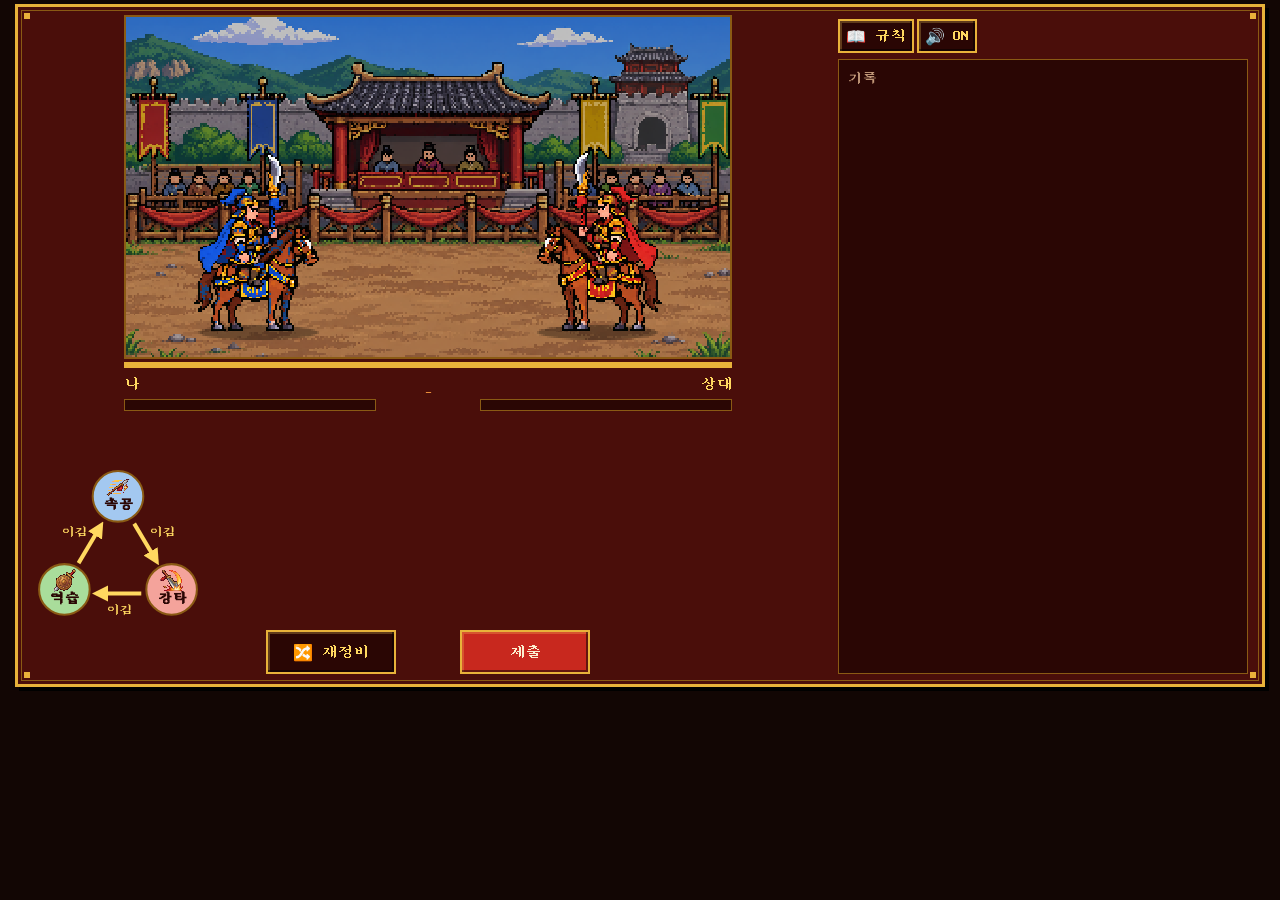
==== commit 20798dfd: "웹 업데이트 2026-11-28 21:20" ====
--- a/duel.html
+++ b/duel.html
@@ -4,7 +4,7 @@
 <meta charset="utf-8">
 <meta name="viewport" content="width=device-width, initial-scale=1">
 <title>무술대회</title>
-<link rel="stylesheet" href="style.css?v=20261128205129">
+<link rel="stylesheet" href="style.css?v=20261128212019">
 <!-- 무술대회 대결 화면 (웹, 2026-11-14). 게임 화면(game.js tourOpenDuel)이 iframe으로 띄운다: duel.html#web&id=경기id
      lab/martial.html(연구용)에서 만들었다. 규칙은 duel_rules.js, 판정·손패는 서버(duel_core.js)가 한다.
      서버와는 부모 창(게임)의 로그인을 그대로 쓴다: parent.api('duelView'|'duelAct'), parent.sb(실시간 알림 'duel-경기id') -->
@@ -278,7 +278,7 @@
   </div>
 </div>
 
-<script src="duel_rules.js?v=20261128205129"></script>
+<script src="duel_rules.js?v=20261128212019"></script>
 <script>
 // ↓ game.js와 같은 글자 손질 (2026-11-15 기획자: 경기장·규칙 창에도 물결 내리기 적용). game.js 쪽을 바꾸면 여기도
 // 가운데 점 붙이기·물결 내리기 (2026-11-03, 삼국지3글꼴): 이 글꼴은 '·' 자체가 넓어서 양옆 띄어쓰기를 화면에서 뺀다 ("통솔 87 · 무력" → "통솔 87·무력").
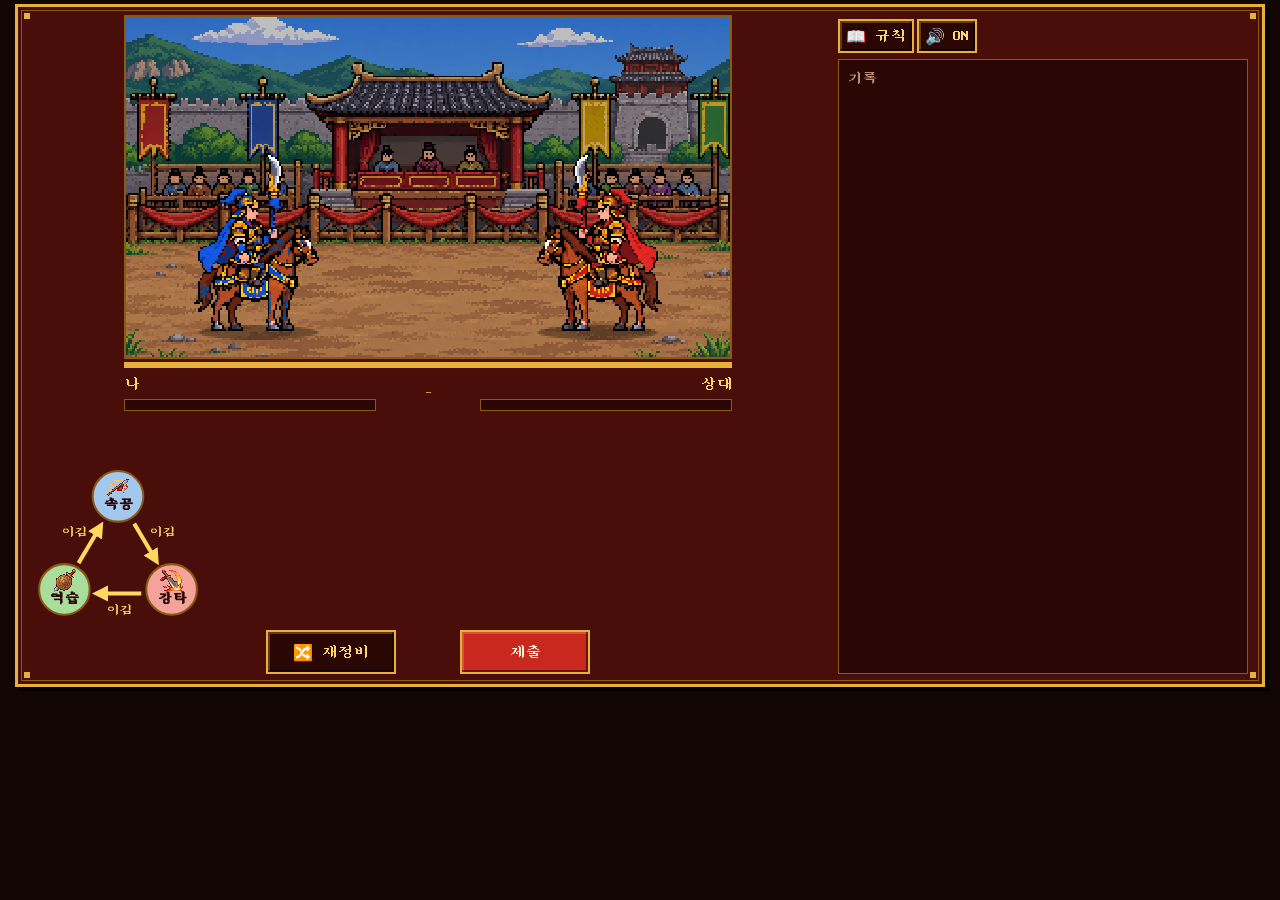
==== commit a561dc9a: "웹 업데이트 2026-11-28 22:01" ====
--- a/duel.html
+++ b/duel.html
@@ -4,7 +4,7 @@
 <meta charset="utf-8">
 <meta name="viewport" content="width=device-width, initial-scale=1">
 <title>무술대회</title>
-<link rel="stylesheet" href="style.css?v=20261128212019">
+<link rel="stylesheet" href="style.css?v=20261128220112">
 <!-- 무술대회 대결 화면 (웹, 2026-11-14). 게임 화면(game.js tourOpenDuel)이 iframe으로 띄운다: duel.html#web&id=경기id
      lab/martial.html(연구용)에서 만들었다. 규칙은 duel_rules.js, 판정·손패는 서버(duel_core.js)가 한다.
      서버와는 부모 창(게임)의 로그인을 그대로 쓴다: parent.api('duelView'|'duelAct'), parent.sb(실시간 알림 'duel-경기id') -->
@@ -278,7 +278,7 @@
   </div>
 </div>
 
-<script src="duel_rules.js?v=20261128212019"></script>
+<script src="duel_rules.js?v=20261128220112"></script>
 <script>
 // ↓ game.js와 같은 글자 손질 (2026-11-15 기획자: 경기장·규칙 창에도 물결 내리기 적용). game.js 쪽을 바꾸면 여기도
 // 가운데 점 붙이기·물결 내리기 (2026-11-03, 삼국지3글꼴): 이 글꼴은 '·' 자체가 넓어서 양옆 띄어쓰기를 화면에서 뺀다 ("통솔 87 · 무력" → "통솔 87·무력").
